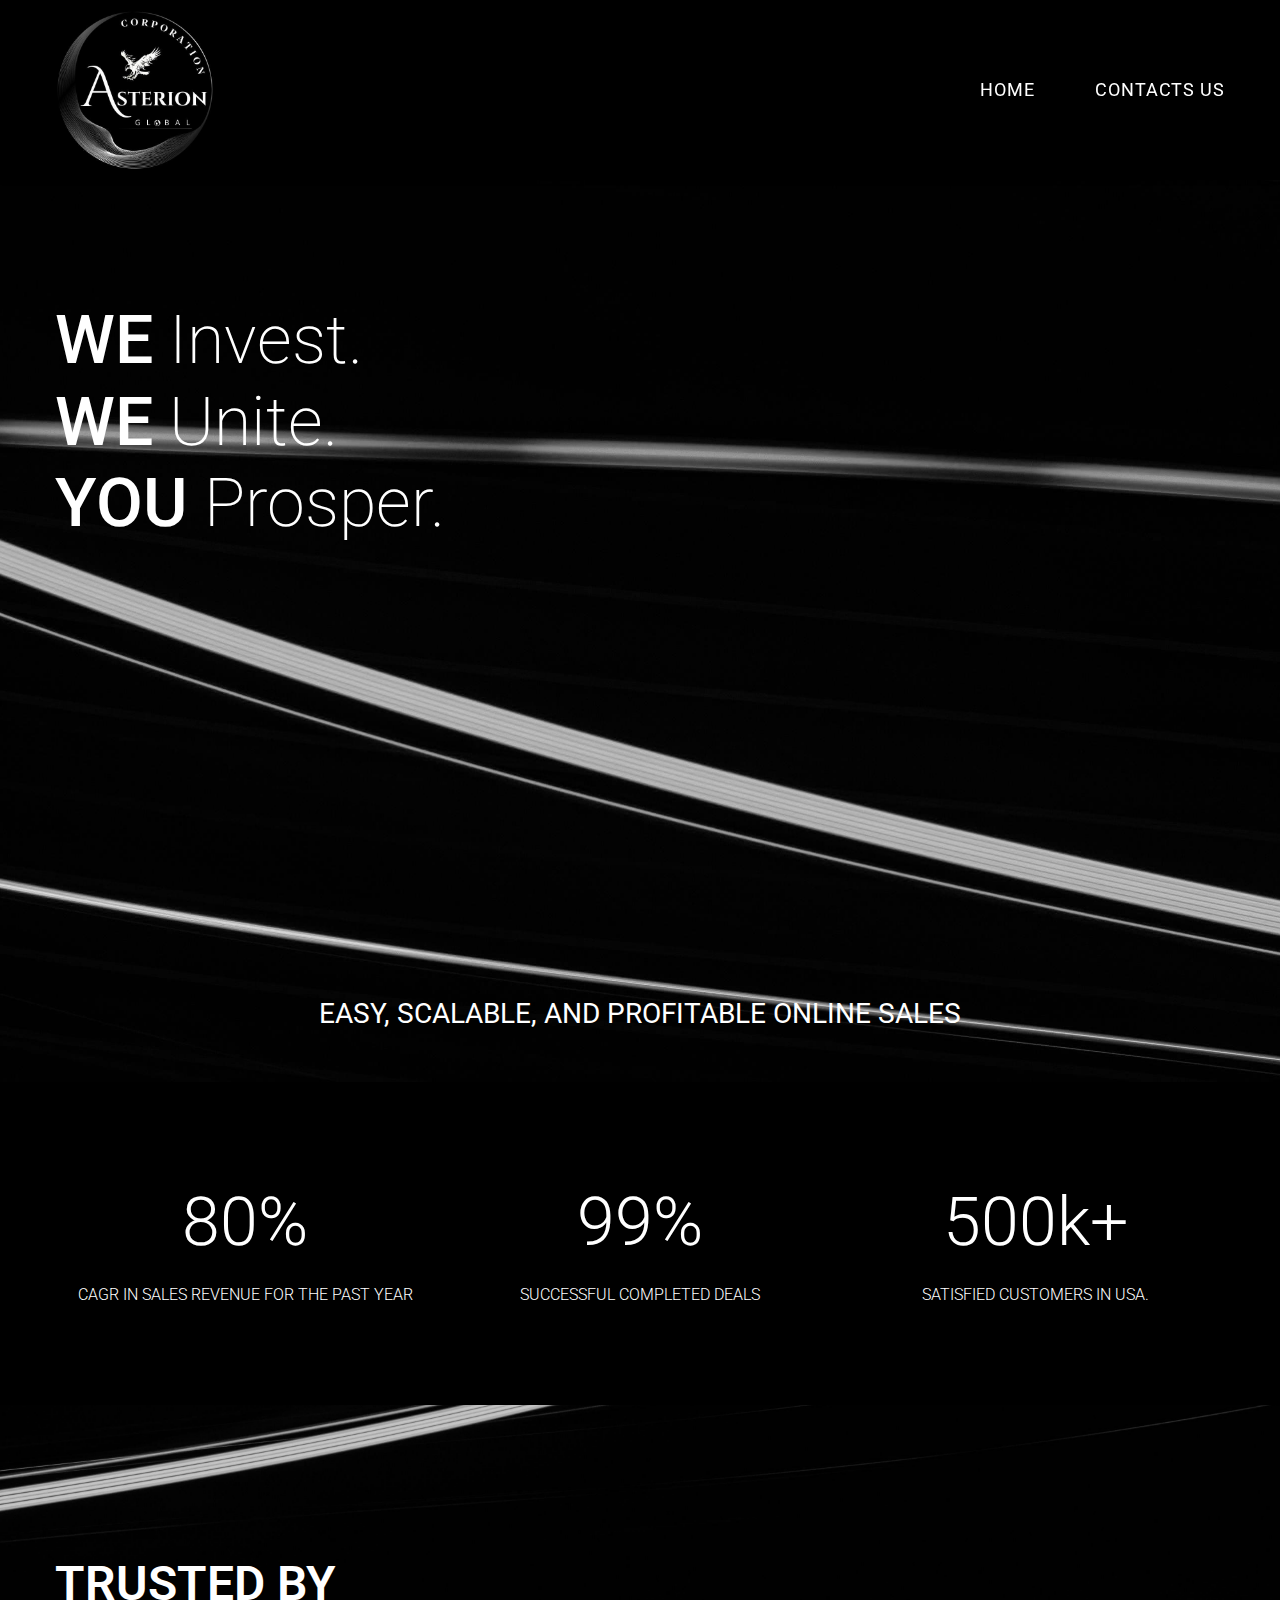
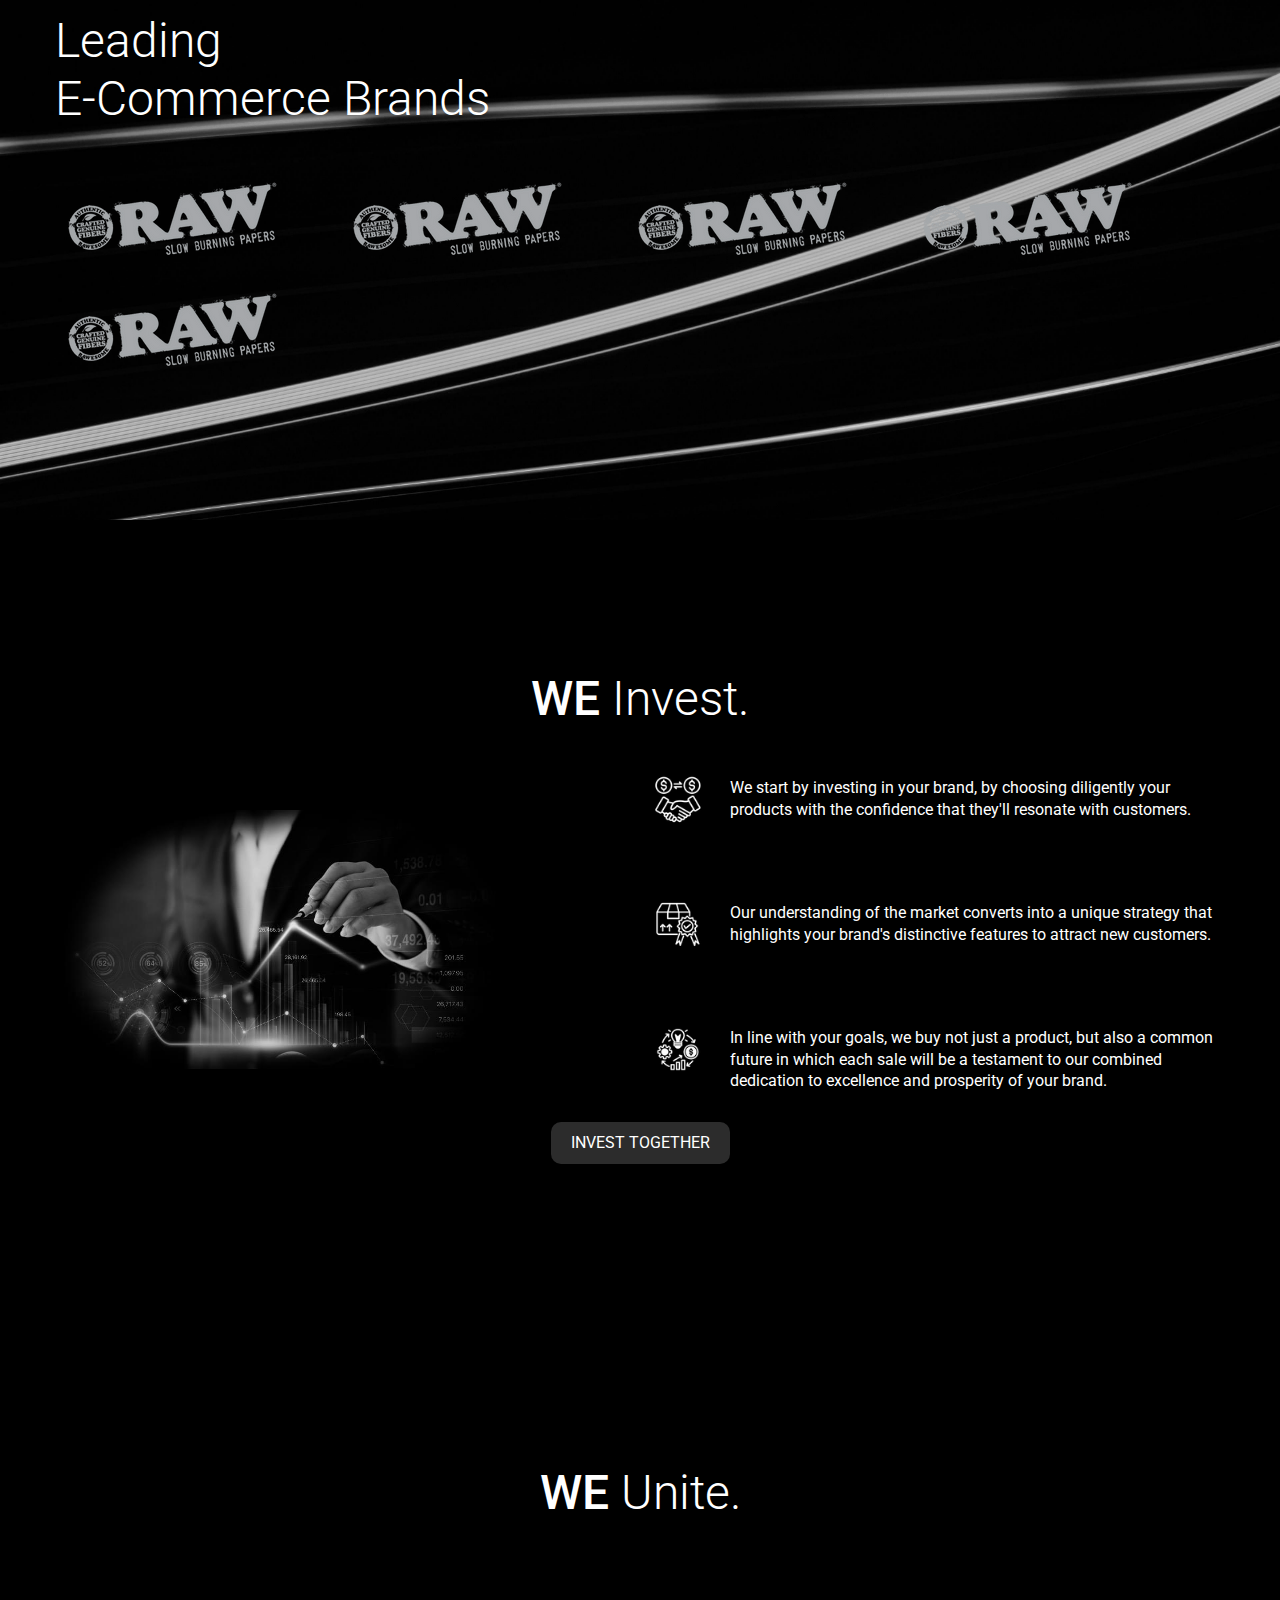
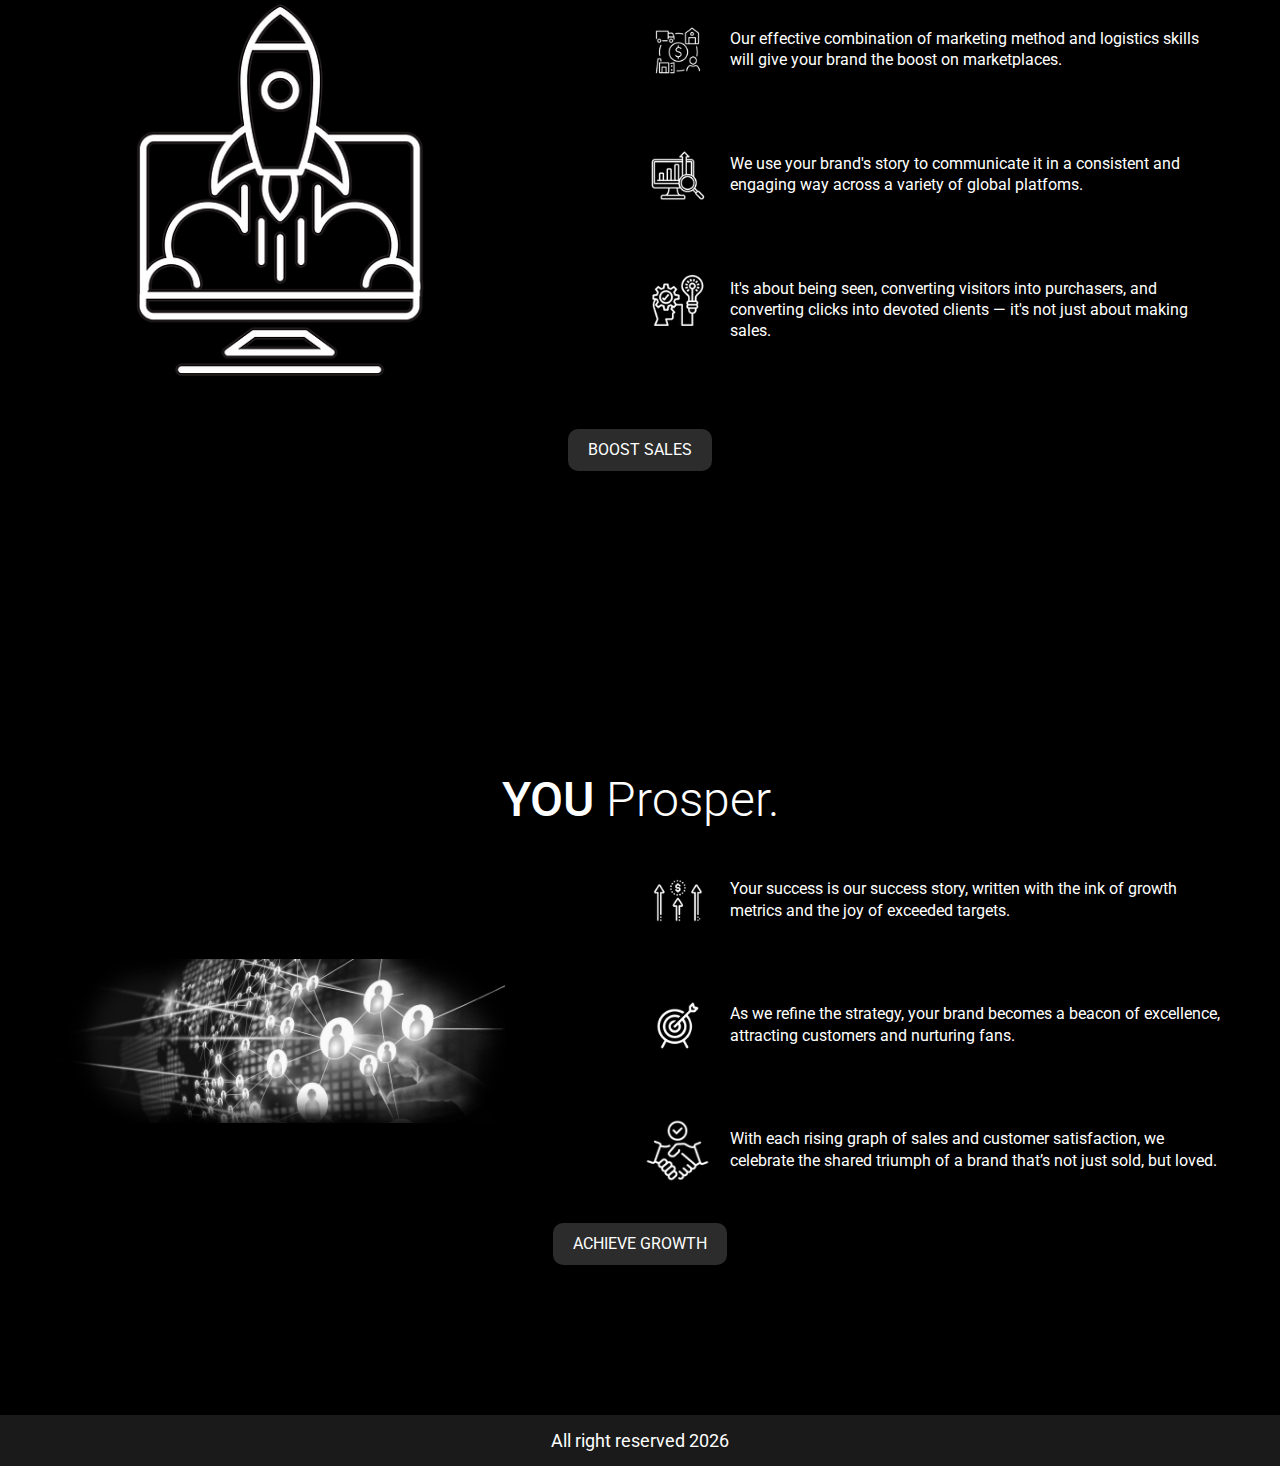
==== index.html @ 30677d13 "Add files via upload" ====
<!doctype html>
<html lang="en">

<head>
	<title>Asterion</title>
	<meta charset="UTF-8">
	<meta name="format-detection" content="telephone=no">
	<!-- <style>body{opacity: 0;}</style> -->
	<link rel="stylesheet" href="css/style.min.css?_v=20240226225654">
	<link rel="shortcut icon" href="favicon.ico">
	<!-- <meta name="robots" content="noindex, nofollow"> -->
	<meta name="viewport" content="width=device-width, initial-scale=1.0">
</head>

<body>
	<div class="wrapper">
		<header class="header" data-scroll-show>
			<div class="header__container">
				<a class="header__logo" href="index.html"><img src="img/Logo.jpg" alt="Logo"></a>
				<div class="header__menu menu">
					<button type="button" class="menu__icon icon-menu"><span></span></button>
					<nav class="menu__body">
						<ul class="menu__list">
							<li class="menu__item"><a class="menu__link" href="index.html">Home</a></li>
							<li class="menu__item"><a class="menu__link" href="contact-us.html">Contacts us</a></li>
						</ul>
					</nav>
				</div>
			</div>
		</header>
		<main class="page">
			<section class="hero" style="background-image: url(&quot;img/main/brands/bg.jpeg&quot;)">
				<div class="hero__container">
					<h1 class="hero__title">
						<strong>WE</strong> Invest. <br />
						<strong>WE</strong> Unite. <br />
						<strong>YOU</strong> Prosper.
					</h1>
					<div class="hero__text">
						<p>EASY, SCALABLE, AND PROFITABLE ONLINE SALES</p>
					</div>
				</div>
			</section>
			<div class="achievements">
				<div class="aachievements__container">
					<ul class="achievements__items">
						<li class="achievements__item item-achievements">
							<div class="item-achievements__title">80%</div>
							<p class="item-achievements__text">
								CAGR in sales revenue for the past year
							</p>
						</li>
						<li class="achievements__item item-achievements">
							<div class="item-achievements__title">99%</div>
							<p class="item-achievements__text">
								Successful completed deals
							</p>
						</li>
						<li class="achievements__item item-achievements">
							<div class="item-achievements__title">500k+</div>
							<p class="item-achievements__text">
								satisfied customers in USA.
							</p>
						</li>
					</ul>
				</div>
			</div>
			<section class="brands" style="background-image: url(&quot;img/main/hero/bg.jpeg&quot;)">
				<div class="brands__container">
					<h2 class="brands__title">
						<strong>TRUSTED BY</strong><br />
						Leading<br />
						E-Commerce Brands
					</h2>
					<ul class="brands__items">
						<li class="brands__item">
							<img src="img/main/brands/RAW GREY.webp" alt="brand" />
						</li>
						<li class="brands__item">
							<img src="img/main/brands/RAW GREY.webp" alt="brand" />
						</li>
						<li class="brands__item">
							<img src="img/main/brands/RAW GREY.webp" alt="brand" />
						</li>
						<li class="brands__item">
							<img src="img/main/brands/RAW GREY.webp" alt="brand" />
						</li>
						<li class="brands__item">
							<img src="img/main/brands/RAW GREY.webp" alt="brand" />
						</li>
					</ul>
				</div>
			</section>
			<section class="about">
				<div class="about__container">
					<h2 class="about__title"><strong>WE</strong> Invest.</h2>
					<div class="about__body">
						<img class="about__image" src="img/main/01.jpg" alt="image" />
						<div class="about__content">
							<ul class="about__items">
								<li class="about__item">
									<div class="about__icon about__icon--01"></div>
									<div class="about__text">
										<p>
											We start by investing in your brand, by choosing
											diligently your products with the confidence that
											they'll resonate with customers.
										</p>
									</div>
								</li>
								<li class="about__item">
									<div class="about__icon about__icon--04"></div>
									<div class="about__text">
										<p>
											Our understanding of the market converts into a unique
											strategy that highlights your brand's distinctive
											features to attract new customers.
										</p>
									</div>
								</li>
								<li class="about__item">
									<div class="about__icon about__icon--05"></div>
									<div class="about__text">
										<p>
											In line with your goals, we buy not just a product, but
											also a common future in which each sale will be a
											testament to our combined dedication to excellence and
											prosperity of your brand.
										</p>
									</div>
								</li>
							</ul>
						</div>
					</div>
					<a class="button" href="contact-us.html">Invest together</a>
				</div>
			</section>
			<section class="about">
				<div class="about__container">
					<h2 class="about__title"><strong>WE</strong> Unite.</h2>
					<div class="about__body">
						<img class="about__image" src="img/main/about/PROPEL.webp" alt="image" />
						<div class="about__content">
							<ul class="about__items">
								<li class="about__item">
									<div class="about__icon about__icon--06"></div>
									<div class="about__text">
										<p>
											Our effective combination of marketing method and
											logistics skills will give your brand the boost on
											marketplaces.
										</p>
									</div>
								</li>
								<li class="about__item">
									<div class="about__icon about__icon--07"></div>
									<div class="about__text">
										<p>
											We use your brand's story to communicate it in a
											consistent and engaging way across a variety of global
											platfoms.
										</p>
									</div>
								</li>
								<li class="about__item">
									<div class="about__icon about__icon--09"></div>
									<div class="about__text">
										<p>
											It's about being seen, converting visitors into
											purchasers, and converting clicks into devoted clients —
											it's not just about making sales.
										</p>
									</div>
								</li>
							</ul>
						</div>
					</div>
					<a class="button" href="contact-us.html">Boost sales</a>
				</div>
			</section>
			<section class="about">
				<div class="about__container">
					<h2 class="about__title"><strong>YOU</strong> Prosper.</h2>
					<div class="about__body">
						<img class="about__image" src="img/main/02.jpg" alt="image" />
						<div class="about__content">
							<ul class="about__items">
								<li class="about__item">
									<div class="about__icon about__icon--08"></div>
									<div class="about__text">
										<p>
											Your success is our success story, written with the ink
											of growth metrics and the joy of exceeded targets.
										</p>
									</div>
								</li>
								<li class="about__item">
									<div class="about__icon about__icon--02"></div>
									<div class="about__text">
										<p>
											As we refine the strategy, your brand becomes a beacon
											of excellence, attracting customers and nurturing fans.
										</p>
									</div>
								</li>
								<li class="about__item">
									<div class="about__icon about__icon--03"></div>
									<div class="about__text">
										<p>
											With each rising graph of sales and customer
											satisfaction, we celebrate the shared triumph of a brand
											that’s not just sold, but loved.
										</p>
									</div>
								</li>
							</ul>
						</div>
					</div>
					<a class="button" href="contact-us.html">Achieve Growth</a>
				</div>
			</section>
		</main>
		<footer class="footer">
			<div class="footer__container">
				<div class="footer__copy">All right reserved <span></span></div>
			</div>
		</footer>

	</div>
	<script src="js/app.min.js?_v=20240226225654"></script>
</body>

</html>
---- css/style.min.css ----
@charset "UTF-8";@import url(https://fonts.googleapis.com/css?family=Roboto:100,100italic,300,300italic,regular,italic,500,500italic,700,700italic,900,900italic);*{padding:0;margin:0;border:0}*,::after,::before{-webkit-box-sizing:border-box;box-sizing:border-box}::after,::before{display:inline-block}body,html{height:100%;min-width:320px}body{color:#fff;line-height:1;font-family:Roboto;font-size:.875rem;-ms-text-size-adjust:100%;-moz-text-size-adjust:100%;-webkit-text-size-adjust:100%;-webkit-font-smoothing:antialiased;-moz-osx-font-smoothing:grayscale}button,input,textarea{font-family:Roboto;font-size:inherit;line-height:inherit}button{cursor:pointer;color:inherit;background-color:transparent}a{display:inline-block;color:inherit;text-decoration:none}ul li{list-style:none}img{vertical-align:top}h1,h2,h3,h4,h5,h6{font-weight:inherit;font-size:inherit}body{background-color:#000}.lock body{overflow:hidden;-ms-touch-action:none;touch-action:none;-ms-scroll-chaining:none;overscroll-behavior:none}.wrapper{min-height:100%;display:-webkit-box;display:-ms-flexbox;display:flex;-webkit-box-orient:vertical;-webkit-box-direction:normal;-ms-flex-direction:column;flex-direction:column;overflow:hidden}@supports (overflow:clip){.wrapper{overflow:clip}}.wrapper>main{-webkit-box-flex:1;-ms-flex:1 1 auto;flex:1 1 auto}.wrapper>*{min-width:0}[class*=__container]{max-width:75rem;margin:0 auto;padding:0 .9375rem}input[type=email],input[type=tel],input[type=text],textarea{-webkit-appearance:none;-moz-appearance:none;appearance:none}.input{border-radius:0!important;width:100%;display:block;height:2.1875rem;padding:0 .9375rem;border:.0625rem solid #fff;background-color:transparent;color:#fff}.input._form-error{border-color:red}.input::-webkit-input-placeholder{color:#fff}.input::-moz-placeholder{color:#fff}.input:-ms-input-placeholder{color:#fff}.input::-ms-input-placeholder{color:#fff}.input::placeholder{color:#fff}.input[placeholder]:not([data-placeholder-nohiden])::-webkit-input-placeholder{-webkit-transition:opacity .3s;transition:opacity .3s}.input[placeholder]:not([data-placeholder-nohiden])::-moz-placeholder{-moz-transition:opacity .3s;transition:opacity .3s}.input[placeholder]:not([data-placeholder-nohiden]):-ms-input-placeholder{-ms-transition:opacity .3s;transition:opacity .3s}.input[placeholder]:not([data-placeholder-nohiden])::-ms-input-placeholder{-ms-transition:opacity .3s;transition:opacity .3s}.input[placeholder]:not([data-placeholder-nohiden])::placeholder{-webkit-transition:opacity .3s;transition:opacity .3s}.input[placeholder]:not([data-placeholder-nohiden]):focus::-webkit-input-placeholder{opacity:0}.input[placeholder]:not([data-placeholder-nohiden]):focus::-moz-placeholder{opacity:0}.input[placeholder]:not([data-placeholder-nohiden]):focus:-ms-input-placeholder{opacity:0}.input[placeholder]:not([data-placeholder-nohiden]):focus::-ms-input-placeholder{opacity:0}.input[placeholder]:not([data-placeholder-nohiden]):focus::placeholder{opacity:0}textarea.input{resize:none}.select{min-width:0;position:relative}.select__body{position:relative}.select__title{color:inherit;text-align:left;border:.0625rem solid #fff;background-color:transparent;cursor:pointer;width:100%}.select__value{display:-webkit-box;display:-ms-flexbox;display:flex;min-width:0;-webkit-box-align:center;-ms-flex-align:center;align-items:center;height:1.875rem;padding:0 .9375rem;gap:.625rem}.select__value>*{-webkit-box-flex:1;-ms-flex:1 1 auto;flex:1 1 auto}.select__value:after{content:"";-ms-flex-item-align:stretch;-ms-grid-row-align:stretch;align-self:stretch;-webkit-box-flex:0;-ms-flex:0 0 .9375rem;flex:0 0 .9375rem;width:.9375rem;height:.9375rem;-webkit-transition:all .3s ease 0s;transition:all .3s ease 0s;display:-webkit-box;display:-ms-flexbox;display:flex;-webkit-transform:translateY(15%) rotate(-45deg);-ms-transform:translateY(15%) rotate(-45deg);transform:translateY(15%) rotate(-45deg);-webkit-box-pack:center;-ms-flex-pack:center;justify-content:center;-webkit-box-align:center;-ms-flex-align:center;align-items:center;border-bottom:.0625rem solid #fff;border-left:.0625rem solid #fff}._select-open .select__value:after{-webkit-transform:translateY(70%) rotate(-225deg);-ms-transform:translateY(70%) rotate(-225deg);transform:translateY(70%) rotate(-225deg)}.select__value._select-pseudo-label::before{content:attr(data-pseudo-label);opacity:.5}.select__content{-webkit-box-flex:1;-ms-flex:1 1 auto;flex:1 1 auto;overflow:hidden;text-overflow:ellipsis;white-space:nowrap}.select__text{-webkit-box-flex:1;-ms-flex:1 1 auto;flex:1 1 auto;overflow:hidden;text-overflow:ellipsis;white-space:nowrap}.select__input{width:100%;background-color:transparent;height:100%}.select__options{color:#000;position:absolute;top:calc(100% - .0625rem);border-radius:0 0 4px 4px;min-width:100%;left:0;background-color:#fff;border-top:0;border:1px solid #d9d9d9;border-top:0;padding:10px 0 5px 0}.select__scroll{overflow-y:auto;overflow-x:hidden;max-height:12.5rem}.select__option{width:100%;text-align:left;cursor:pointer;padding:5px 15px;color:inherit}.select__option._select-selected{background-color:#eee}.select__row{display:-webkit-inline-box;display:-ms-inline-flexbox;display:inline-flex;-webkit-box-align:center;-ms-flex-align:center;align-items:center}.select--show-top .select__options{top:auto;bottom:calc(100% - .0625rem);border:1px solid #d9d9d9;border-bottom:0;border-radius:4px 4px 0 0;padding:5px 0 10px 0}._select-tag{cursor:pointer}.icon-menu{display:none}#map{background:url(../img/icons/loading.gif) center/50px no-repeat}.ibg{width:100%;height:100%;-o-object-fit:cover;object-fit:cover}.ibg--top{-o-object-position:top;object-position:top}.ibg--bottom{-o-object-position:bottom;object-position:bottom}.ibg--left{-o-object-position:left;object-position:left}.ibg--right{-o-object-position:right;object-position:right}.ibg--contain{-o-object-fit:contain;object-fit:contain}.button{text-transform:uppercase;border-radius:.625rem;-ms-flex-item-align:center;-ms-grid-row-align:center;align-self:center;text-align:center;padding:.625rem 1.25rem;font-size:1rem;line-height:133%;background-color:#2c2c2c;-webkit-transition:background-color .3s;transition:background-color .3s}.button.button--submit{background-color:#fff;color:#000}.map{aspect-ratio:16/9;max-height:25rem;width:100%;-o-object-fit:cover;object-fit:cover}.header{position:fixed;top:0;left:0;width:100%;background-color:#000;-webkit-box-shadow:0 0 5px rgba(0,0,0,.3);box-shadow:0 0 5px rgba(0,0,0,.3);z-index:50}.header__container{padding-top:.625rem;padding-bottom:.625rem;min-height:6.25rem;display:-webkit-box;display:-ms-flexbox;display:flex;-webkit-box-align:center;-ms-flex-align:center;align-items:center;gap:1.25rem;-webkit-box-pack:justify;-ms-flex-pack:justify;justify-content:space-between}.header__logo{position:relative;z-index:2}.header__logo img{width:100%;-o-object-fit:contain;object-fit:contain}.menu__list{display:-webkit-box;display:-ms-flexbox;display:flex;-ms-flex-wrap:wrap;flex-wrap:wrap;row-gap:.3125rem}.menu__link{text-transform:uppercase;font-size:1.125rem;line-height:133%;letter-spacing:.05em;color:#fff;position:relative}.menu__link::before{content:"";position:absolute;bottom:0;left:0;background-color:#fff;width:0;height:.0625rem;-webkit-transition:width .3s;transition:width .3s}.footer{background-color:#1a1a1a}.footer__copy{text-align:center;padding:.9375rem 0;font-size:1.125rem;line-height:120%;color:#fff}.hero{background-position:center;background-repeat:no-repeat;background-size:cover;min-height:100vh;min-height:100svh}.hero__title{font-weight:200;max-width:37.5rem;line-height:120%}.hero__title strong{font-weight:500}.hero__text{line-height:133%;text-align:center}.achievements__items{display:-ms-grid;display:grid;gap:.9375rem;-ms-grid-columns:(1fr)[3];grid-template-columns:repeat(3,1fr)}.item-achievements{display:-webkit-box;display:-ms-flexbox;display:flex;gap:1.25rem;-webkit-box-orient:vertical;-webkit-box-direction:normal;-ms-flex-direction:column;flex-direction:column;-webkit-box-align:center;-ms-flex-align:center;align-items:center}.item-achievements__title{font-weight:300;line-height:120%}.item-achievements__text{text-transform:uppercase;font-weight:300;text-align:center;font-size:1rem;line-height:133%}.brands{background-position:center;background-repeat:no-repeat;background-size:cover}.brands__title{max-width:31.25rem;font-weight:300;line-height:120%}.brands__title strong{font-weight:600}.brands__items{display:-webkit-box;display:-ms-flexbox;display:flex;gap:1.875rem;-ms-flex-wrap:wrap;flex-wrap:wrap}.about__container{display:-webkit-box;display:-ms-flexbox;display:flex;-webkit-box-orient:vertical;-webkit-box-direction:normal;-ms-flex-direction:column;flex-direction:column;-webkit-box-pack:center;-ms-flex-pack:center;justify-content:center}.about__title{font-weight:300;line-height:120%;text-align:center}.about__title strong{font-weight:500}.about__body{display:-webkit-box;display:-ms-flexbox;display:flex;-webkit-box-pack:justify;-ms-flex-pack:justify;justify-content:space-between}.about__body:not(:last-child){margin-bottom:1.25rem}.about__image{-webkit-box-flex:0;-ms-flex:0 1 50%;flex:0 1 50%;max-width:28.125rem;width:100%;-o-object-fit:contain;object-fit:contain}.about__content{-webkit-box-flex:0;-ms-flex:0 0 50%;flex:0 0 50%;display:-ms-grid;display:grid;place-items:center}.about__items{display:-webkit-box;display:-ms-flexbox;display:flex;gap:3.125rem;-webkit-box-orient:vertical;-webkit-box-direction:normal;-ms-flex-direction:column;flex-direction:column}.about__item{display:-webkit-box;display:-ms-flexbox;display:flex;gap:.9375rem}.about__icon{position:relative;top:-.9375rem;-webkit-box-flex:0;-ms-flex:0 0 4.6875rem;flex:0 0 4.6875rem;width:4.6875rem;height:4.6875rem}.about__icon--01{background:url(../img/icons/01.webp) left/cover no-repeat}.about__icon--02{background:url(../img/icons/02.webp) left/cover no-repeat}.about__icon--03{background:url(../img/icons/03.webp) left/cover no-repeat}.about__icon--04{background:url(../img/icons/04.webp) left/cover no-repeat}.about__icon--05{background:url(../img/icons/05.webp) left/cover no-repeat}.about__icon--06{background:url(../img/icons/06.webp) left/cover no-repeat}.about__icon--07{background:url(../img/icons/07.webp) left/cover no-repeat}.about__icon--08{background:url(../img/icons/08.webp) left/cover no-repeat}.about__icon--09{background:url(../img/icons/09.webp) left/cover no-repeat}.about__text{font-size:1rem;line-height:133%}.contacts__top{background-color:#1f1f1f;padding-bottom:.9375rem;position:relative}.contacts__title{position:relative;z-index:2;margin:0 auto;max-width:37.5rem;text-align:center;line-height:120%}.contacts__title span{display:block}.contacts__video{aspect-ratio:16/9;position:absolute;top:0;left:0;width:100%;height:100%;-o-object-fit:cover;object-fit:cover;pointer-events:none}.contacts__form{margin:0 auto;max-width:56.25rem;margin-bottom:1.875rem}.form-contacts{display:-ms-grid;display:grid;gap:1.875rem}.form-contacts__items{display:-webkit-box;display:-ms-flexbox;display:flex;gap:1.875rem}.form-contacts__label{-webkit-box-flex:0;-ms-flex:0 1 50%;flex:0 1 50%}.form-contacts__label .form__error{padding-top:.625rem;color:red}.form-contacts__title{font-size:1rem;line-height:120%;margin-bottom:.625rem}.form-contacts__textarea{padding:.625rem .9375rem;resize:vertical;height:auto;min-height:12.5rem;max-height:25rem}@media (min-width:75em){.header__logo{max-width:10rem}.menu__list{-webkit-column-gap:3.75rem;-moz-column-gap:3.75rem;column-gap:3.75rem}.hero__container{padding-bottom:3.125rem}.hero__title{padding-top:18.75rem}.hero__title{padding-bottom:28.125rem}.hero__title{font-size:4.25rem}.hero__text{font-size:1.75rem}.achievements{padding-top:6.25rem}.achievements{padding-bottom:6.25rem}.item-achievements__title{font-size:4.25rem}.brands{padding-top:9.375rem}.brands{padding-bottom:9.375rem}.brands__title{font-size:3rem}.brands__title:not(:last-child){margin-bottom:3.125rem}.about{padding-top:9.375rem}.about{padding-bottom:9.375rem}.about__title{font-size:3rem}.about__title:not(:last-child){margin-bottom:3.125rem}.about__body{gap:3.125rem}.contacts__top{padding-top:11.25rem}.contacts__title{font-size:5rem}.contacts__title span{font-size:2.8125rem}.form-contacts{padding-top:3.125rem}}@media (max-width:20em){.header__logo{max-width:3.75rem}.menu__list{-webkit-column-gap:.9375rem;-moz-column-gap:.9375rem;column-gap:.9375rem}.hero__container{padding-bottom:1.875rem}.hero__title{padding-top:9.375rem}.hero__title{padding-bottom:9.375rem}.hero__title{font-size:2rem}.hero__text{font-size:1.375rem}.achievements{padding-top:1.875rem}.achievements{padding-bottom:1.875rem}.item-achievements__title{font-size:2rem}.brands{padding-top:1.875rem}.brands{padding-bottom:1.875rem}.brands__title{font-size:2rem}.brands__title:not(:last-child){margin-bottom:1.25rem}.about{padding-top:1.875rem}.about{padding-bottom:1.875rem}.about__title{font-size:2rem}.about__title:not(:last-child){margin-bottom:1.875rem}.about__body{gap:1.875rem}.contacts__top{padding-top:6.25rem}.contacts__title{font-size:2.5rem}.contacts__title span{font-size:1.5rem}.form-contacts{padding-top:1.875rem}}@media (max-width:47.99875em){.about__body{-webkit-box-orient:vertical;-webkit-box-direction:reverse;-ms-flex-direction:column-reverse;flex-direction:column-reverse}.form-contacts__items{gap:1.25rem}}@media (max-width:29.99875em){.menu__body{position:fixed;width:100%;height:100%;left:-100%;top:0;overflow:auto;padding:6.25rem .9375rem .9375rem 1.875rem;background-color:#000;-webkit-transition:left .3s;transition:left .3s}.menu__body::before{background-color:#000;content:"";position:fixed;width:100%;height:4.375rem;left:-100%;top:0;-webkit-transition:left .3s;transition:left .3s;z-index:2}.menu-open .menu__body{left:0}.menu-open .menu__body::before{left:0}.icon-menu{display:block;position:relative;width:1.875rem;height:1.125rem;z-index:5}.icon-menu span,.icon-menu::after,.icon-menu::before{content:"";-webkit-transition:all .3s ease 0s;transition:all .3s ease 0s;right:0;position:absolute;width:100%;height:.125rem;background-color:#fff}.icon-menu::before{top:0}.icon-menu::after{bottom:0}.icon-menu span{top:calc(50% - .0625rem)}.menu-open .icon-menu span{width:0}.menu-open .icon-menu::before{top:calc(50% - .0625rem);-webkit-transform:rotate(-45deg);-ms-transform:rotate(-45deg);transform:rotate(-45deg)}.menu-open .icon-menu::after{bottom:calc(50% - .0625rem);-webkit-transform:rotate(45deg);-ms-transform:rotate(45deg);transform:rotate(45deg)}.header__container{min-height:5rem}.menu__list{-webkit-box-orient:vertical;-webkit-box-direction:normal;-ms-flex-direction:column;flex-direction:column;-ms-flex-line-pack:center;align-content:center;row-gap:1.25rem}.achievements__items{-ms-grid-columns:1fr;grid-template-columns:1fr}.brands__items{padding:.9375rem 0;overflow:auto;-ms-flex-wrap:nowrap;flex-wrap:nowrap}.about__icon{top:-.625rem;-webkit-box-flex:0;-ms-flex:0 0 4.375rem;flex:0 0 4.375rem;width:4.375rem;height:4.375rem}.form-contacts{gap:1.25rem}.form-contacts__items{-webkit-box-orient:vertical;-webkit-box-direction:normal;-ms-flex-direction:column;flex-direction:column}.form-contacts__textarea{min-height:7.5rem}}@media (max-width:29.99875em) and (any-hover:none){.icon-menu{cursor:default}}@media (max-width:29.99875em) and (max-width:20em){.menu__link{font-size:1.5rem}}@media (min-width:20em) and (max-width:75em){@supports (max-width:clamp(3.75rem ,1.4772727273rem + 11.3636363636vw ,10rem)){.header__logo{max-width:clamp(3.75rem ,1.4772727273rem + 11.3636363636vw ,10rem)}}@supports not (max-width:clamp(3.75rem ,1.4772727273rem + 11.3636363636vw ,10rem)){.header__logo{max-width:calc(3.75rem + 6.25 * (100vw - 20rem)/ 55)}}@supports ((-moz-column-gap:clamp(0.9375rem ,-0.0852272727rem + 5.1136363636vw ,3.75rem)) or (column-gap:clamp(0.9375rem ,-0.0852272727rem + 5.1136363636vw ,3.75rem))){.menu__list{-webkit-column-gap:clamp(.9375rem ,-.0852272727rem + 5.1136363636vw ,3.75rem);-moz-column-gap:clamp(.9375rem ,-.0852272727rem + 5.1136363636vw ,3.75rem);column-gap:clamp(.9375rem ,-.0852272727rem + 5.1136363636vw ,3.75rem)}}@supports not ((-moz-column-gap:clamp(0.9375rem ,-0.0852272727rem + 5.1136363636vw ,3.75rem)) or (column-gap:clamp(0.9375rem ,-0.0852272727rem + 5.1136363636vw ,3.75rem))){.menu__list{-webkit-column-gap:calc(.9375rem + 2.8125 * (100vw - 20rem)/ 55);-moz-column-gap:calc(.9375rem + 2.8125 * (100vw - 20rem)/ 55);column-gap:calc(.9375rem + 2.8125 * (100vw - 20rem)/ 55)}}@supports (padding-bottom:clamp(1.875rem ,1.4204545455rem + 2.2727272727vw ,3.125rem)){.hero__container{padding-bottom:clamp(1.875rem ,1.4204545455rem + 2.2727272727vw ,3.125rem)}}@supports not (padding-bottom:clamp(1.875rem ,1.4204545455rem + 2.2727272727vw ,3.125rem)){.hero__container{padding-bottom:calc(1.875rem + 1.25 * (100vw - 20rem)/ 55)}}@supports (padding-top:clamp(9.375rem ,5.9659090909rem + 17.0454545455vw ,18.75rem)){.hero__title{padding-top:clamp(9.375rem ,5.9659090909rem + 17.0454545455vw ,18.75rem)}}@supports not (padding-top:clamp(9.375rem ,5.9659090909rem + 17.0454545455vw ,18.75rem)){.hero__title{padding-top:calc(9.375rem + 9.375 * (100vw - 20rem)/ 55)}}@supports (padding-bottom:clamp(9.375rem ,2.5568181818rem + 34.0909090909vw ,28.125rem)){.hero__title{padding-bottom:clamp(9.375rem ,2.5568181818rem + 34.0909090909vw ,28.125rem)}}@supports not (padding-bottom:clamp(9.375rem ,2.5568181818rem + 34.0909090909vw ,28.125rem)){.hero__title{padding-bottom:calc(9.375rem + 18.75 * (100vw - 20rem)/ 55)}}@supports (font-size:clamp(2rem ,1.1818181818rem + 4.0909090909vw ,4.25rem)){.hero__title{font-size:clamp(2rem ,1.1818181818rem + 4.0909090909vw ,4.25rem)}}@supports not (font-size:clamp(2rem ,1.1818181818rem + 4.0909090909vw ,4.25rem)){.hero__title{font-size:calc(2rem + 2.25 * (100vw - 20rem)/ 55)}}@supports (font-size:clamp(1.375rem ,1.2386363636rem + 0.6818181818vw ,1.75rem)){.hero__text{font-size:clamp(1.375rem ,1.2386363636rem + .6818181818vw ,1.75rem)}}@supports not (font-size:clamp(1.375rem ,1.2386363636rem + 0.6818181818vw ,1.75rem)){.hero__text{font-size:calc(1.375rem + .375 * (100vw - 20rem)/ 55)}}@supports (padding-top:clamp(1.875rem ,0.2840909091rem + 7.9545454545vw ,6.25rem)){.achievements{padding-top:clamp(1.875rem ,.2840909091rem + 7.9545454545vw ,6.25rem)}}@supports not (padding-top:clamp(1.875rem ,0.2840909091rem + 7.9545454545vw ,6.25rem)){.achievements{padding-top:calc(1.875rem + 4.375 * (100vw - 20rem)/ 55)}}@supports (padding-bottom:clamp(1.875rem ,0.2840909091rem + 7.9545454545vw ,6.25rem)){.achievements{padding-bottom:clamp(1.875rem ,.2840909091rem + 7.9545454545vw ,6.25rem)}}@supports not (padding-bottom:clamp(1.875rem ,0.2840909091rem + 7.9545454545vw ,6.25rem)){.achievements{padding-bottom:calc(1.875rem + 4.375 * (100vw - 20rem)/ 55)}}@supports (font-size:clamp(2rem ,1.1818181818rem + 4.0909090909vw ,4.25rem)){.item-achievements__title{font-size:clamp(2rem ,1.1818181818rem + 4.0909090909vw ,4.25rem)}}@supports not (font-size:clamp(2rem ,1.1818181818rem + 4.0909090909vw ,4.25rem)){.item-achievements__title{font-size:calc(2rem + 2.25 * (100vw - 20rem)/ 55)}}@supports (padding-top:clamp(1.875rem ,-0.8522727273rem + 13.6363636364vw ,9.375rem)){.brands{padding-top:clamp(1.875rem ,-.8522727273rem + 13.6363636364vw ,9.375rem)}}@supports not (padding-top:clamp(1.875rem ,-0.8522727273rem + 13.6363636364vw ,9.375rem)){.brands{padding-top:calc(1.875rem + 7.5 * (100vw - 20rem)/ 55)}}@supports (padding-bottom:clamp(1.875rem ,-0.8522727273rem + 13.6363636364vw ,9.375rem)){.brands{padding-bottom:clamp(1.875rem ,-.8522727273rem + 13.6363636364vw ,9.375rem)}}@supports not (padding-bottom:clamp(1.875rem ,-0.8522727273rem + 13.6363636364vw ,9.375rem)){.brands{padding-bottom:calc(1.875rem + 7.5 * (100vw - 20rem)/ 55)}}@supports (font-size:clamp(2rem ,1.6363636364rem + 1.8181818182vw ,3rem)){.brands__title{font-size:clamp(2rem ,1.6363636364rem + 1.8181818182vw ,3rem)}}@supports not (font-size:clamp(2rem ,1.6363636364rem + 1.8181818182vw ,3rem)){.brands__title{font-size:calc(2rem + 1 * (100vw - 20rem)/ 55)}}@supports (margin-bottom:clamp(1.25rem ,0.5681818182rem + 3.4090909091vw ,3.125rem)){.brands__title:not(:last-child){margin-bottom:clamp(1.25rem ,.5681818182rem + 3.4090909091vw ,3.125rem)}}@supports not (margin-bottom:clamp(1.25rem ,0.5681818182rem + 3.4090909091vw ,3.125rem)){.brands__title:not(:last-child){margin-bottom:calc(1.25rem + 1.875 * (100vw - 20rem)/ 55)}}@supports (padding-top:clamp(1.875rem ,-0.8522727273rem + 13.6363636364vw ,9.375rem)){.about{padding-top:clamp(1.875rem ,-.8522727273rem + 13.6363636364vw ,9.375rem)}}@supports not (padding-top:clamp(1.875rem ,-0.8522727273rem + 13.6363636364vw ,9.375rem)){.about{padding-top:calc(1.875rem + 7.5 * (100vw - 20rem)/ 55)}}@supports (padding-bottom:clamp(1.875rem ,-0.8522727273rem + 13.6363636364vw ,9.375rem)){.about{padding-bottom:clamp(1.875rem ,-.8522727273rem + 13.6363636364vw ,9.375rem)}}@supports not (padding-bottom:clamp(1.875rem ,-0.8522727273rem + 13.6363636364vw ,9.375rem)){.about{padding-bottom:calc(1.875rem + 7.5 * (100vw - 20rem)/ 55)}}@supports (font-size:clamp(2rem ,1.6363636364rem + 1.8181818182vw ,3rem)){.about__title{font-size:clamp(2rem ,1.6363636364rem + 1.8181818182vw ,3rem)}}@supports not (font-size:clamp(2rem ,1.6363636364rem + 1.8181818182vw ,3rem)){.about__title{font-size:calc(2rem + 1 * (100vw - 20rem)/ 55)}}@supports (margin-bottom:clamp(1.875rem ,1.4204545455rem + 2.2727272727vw ,3.125rem)){.about__title:not(:last-child){margin-bottom:clamp(1.875rem ,1.4204545455rem + 2.2727272727vw ,3.125rem)}}@supports not (margin-bottom:clamp(1.875rem ,1.4204545455rem + 2.2727272727vw ,3.125rem)){.about__title:not(:last-child){margin-bottom:calc(1.875rem + 1.25 * (100vw - 20rem)/ 55)}}@supports (gap:clamp(1.875rem ,1.4204545455rem + 2.2727272727vw ,3.125rem)){.about__body{gap:clamp(1.875rem ,1.4204545455rem + 2.2727272727vw ,3.125rem)}}@supports not (gap:clamp(1.875rem ,1.4204545455rem + 2.2727272727vw ,3.125rem)){.about__body{gap:calc(1.875rem + 1.25 * (100vw - 20rem)/ 55)}}@supports (padding-top:clamp(6.25rem ,4.4318181818rem + 9.0909090909vw ,11.25rem)){.contacts__top{padding-top:clamp(6.25rem ,4.4318181818rem + 9.0909090909vw ,11.25rem)}}@supports not (padding-top:clamp(6.25rem ,4.4318181818rem + 9.0909090909vw ,11.25rem)){.contacts__top{padding-top:calc(6.25rem + 5 * (100vw - 20rem)/ 55)}}@supports (font-size:clamp(2.5rem ,1.5909090909rem + 4.5454545455vw ,5rem)){.contacts__title{font-size:clamp(2.5rem ,1.5909090909rem + 4.5454545455vw ,5rem)}}@supports not (font-size:clamp(2.5rem ,1.5909090909rem + 4.5454545455vw ,5rem)){.contacts__title{font-size:calc(2.5rem + 2.5 * (100vw - 20rem)/ 55)}}@supports (font-size:clamp(1.5rem ,1.0227272727rem + 2.3863636364vw ,2.8125rem)){.contacts__title span{font-size:clamp(1.5rem ,1.0227272727rem + 2.3863636364vw ,2.8125rem)}}@supports not (font-size:clamp(1.5rem ,1.0227272727rem + 2.3863636364vw ,2.8125rem)){.contacts__title span{font-size:calc(1.5rem + 1.3125 * (100vw - 20rem)/ 55)}}@supports (padding-top:clamp(1.875rem ,1.4204545455rem + 2.2727272727vw ,3.125rem)){.form-contacts{padding-top:clamp(1.875rem ,1.4204545455rem + 2.2727272727vw ,3.125rem)}}@supports not (padding-top:clamp(1.875rem ,1.4204545455rem + 2.2727272727vw ,3.125rem)){.form-contacts{padding-top:calc(1.875rem + 1.25 * (100vw - 20rem)/ 55)}}}@media (max-width:29.99875em) and (min-width:75em){.menu__link{font-size:2rem}}@media (max-width:29.99875em) and (min-width:20em) and (max-width:75em){@supports (font-size:clamp(1.5rem ,1.3181818182rem + 0.9090909091vw ,2rem)){.menu__link{font-size:clamp(1.5rem ,1.3181818182rem + .9090909091vw ,2rem)}}@supports not (font-size:clamp(1.5rem ,1.3181818182rem + 0.9090909091vw ,2rem)){.menu__link{font-size:calc(1.5rem + .5 * (100vw - 20rem)/ 55)}}}@media (any-hover:hover){.select__option:hover{background:#d9d9d9}.button:hover{background-color:#585858}.button.button--submit:hover{background-color:#ccc}.menu__link:hover::before{width:100%}}
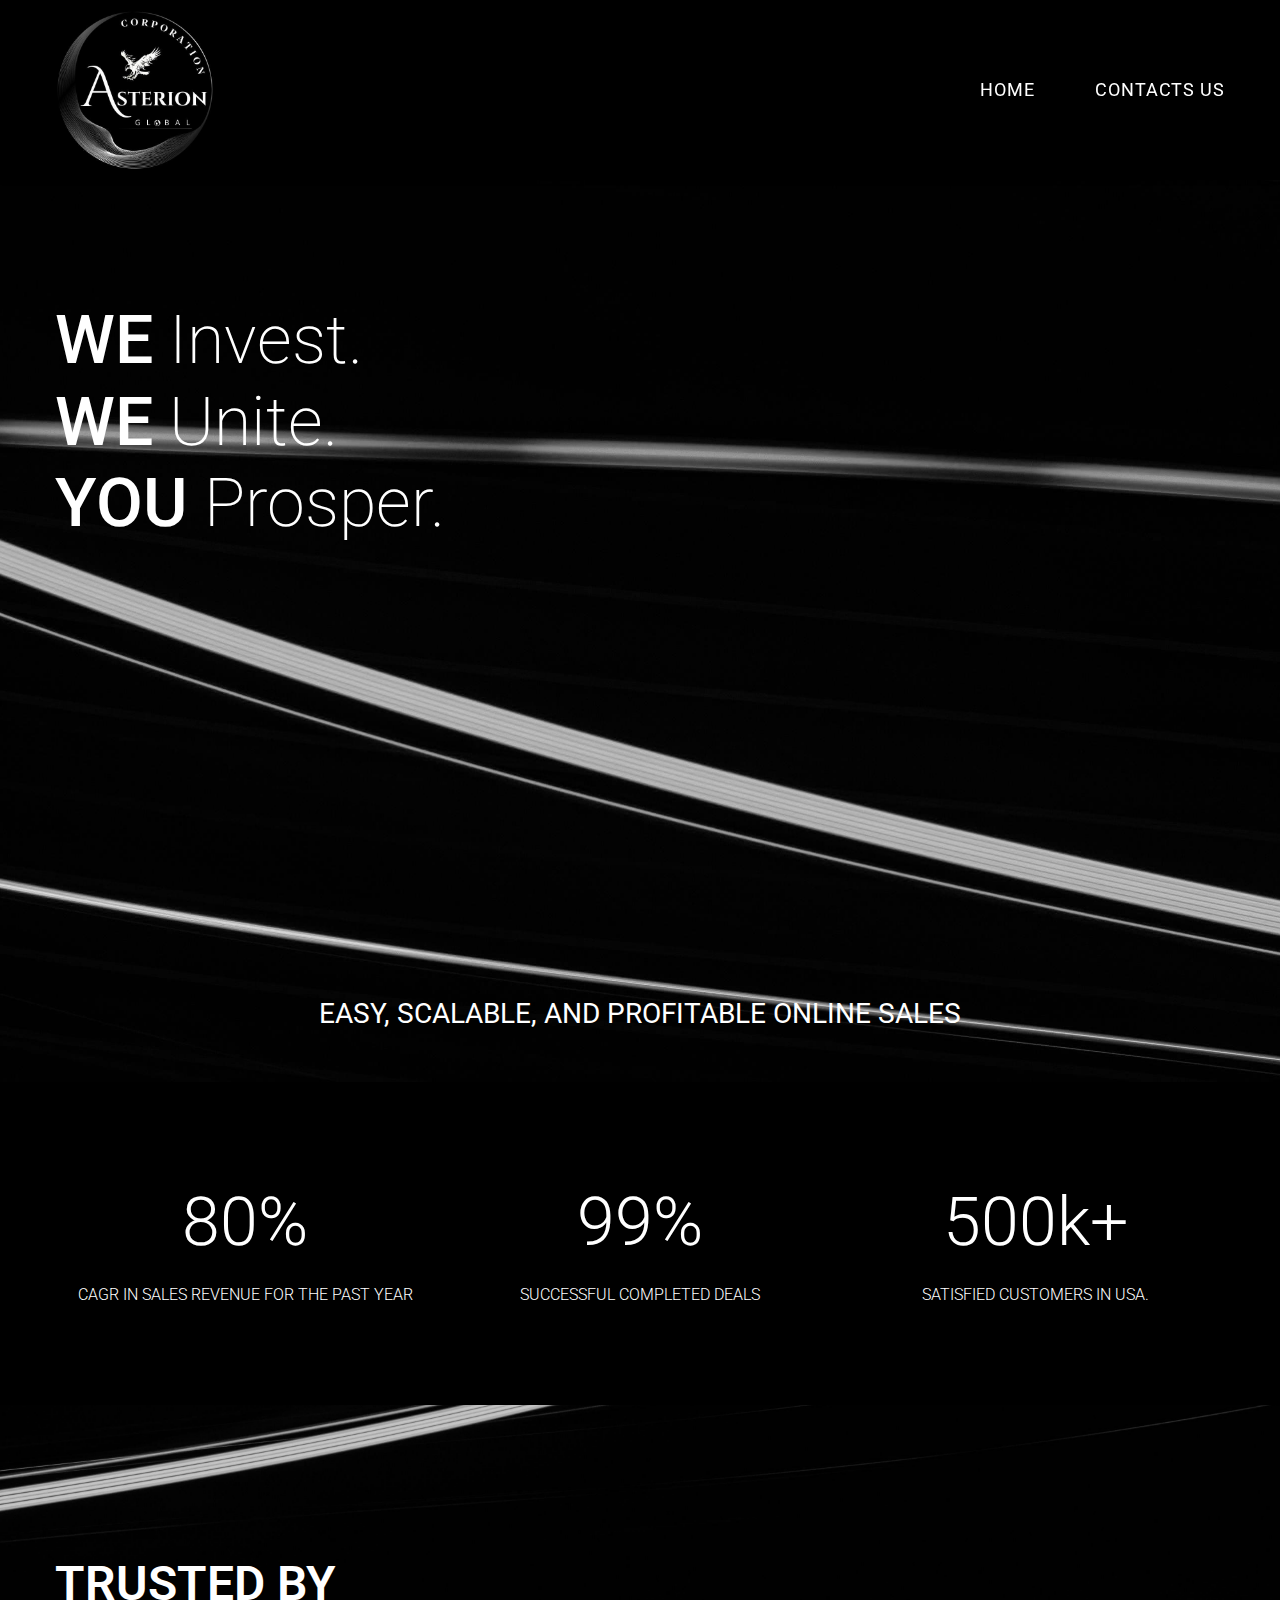
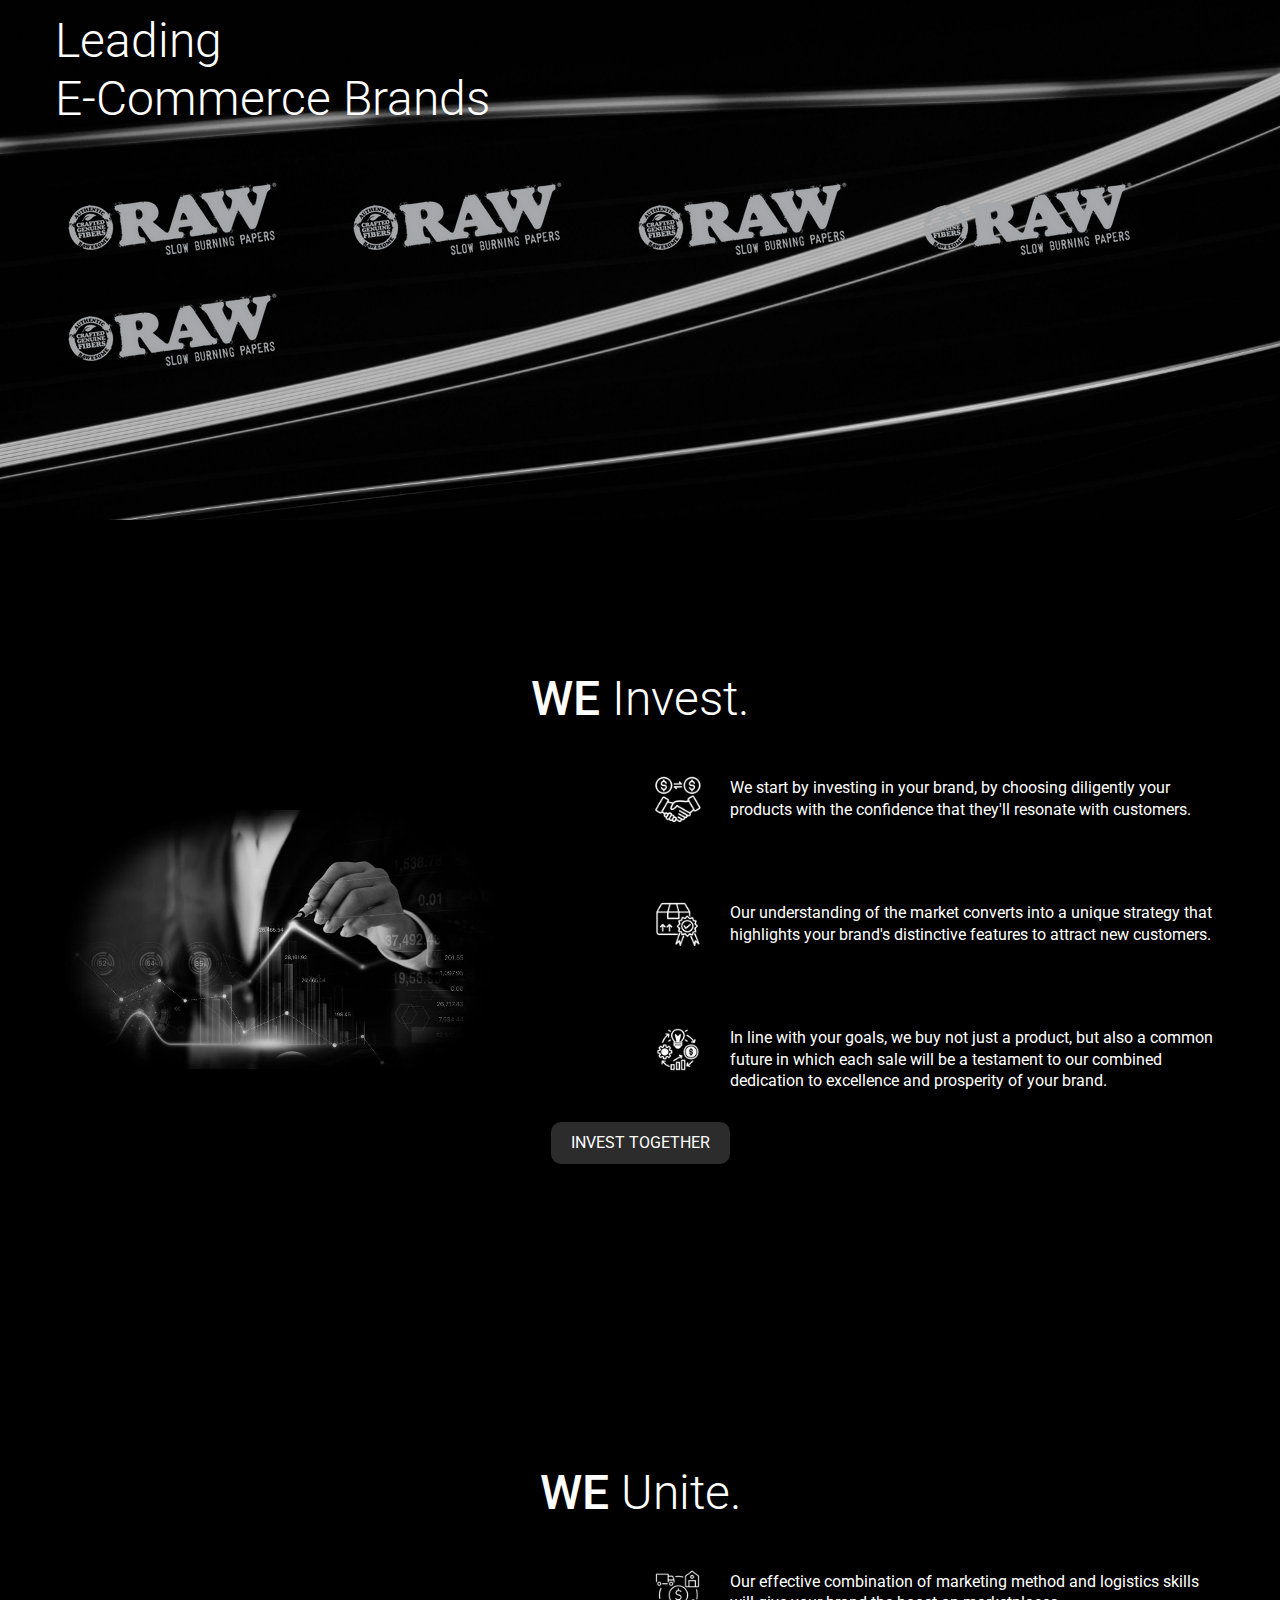
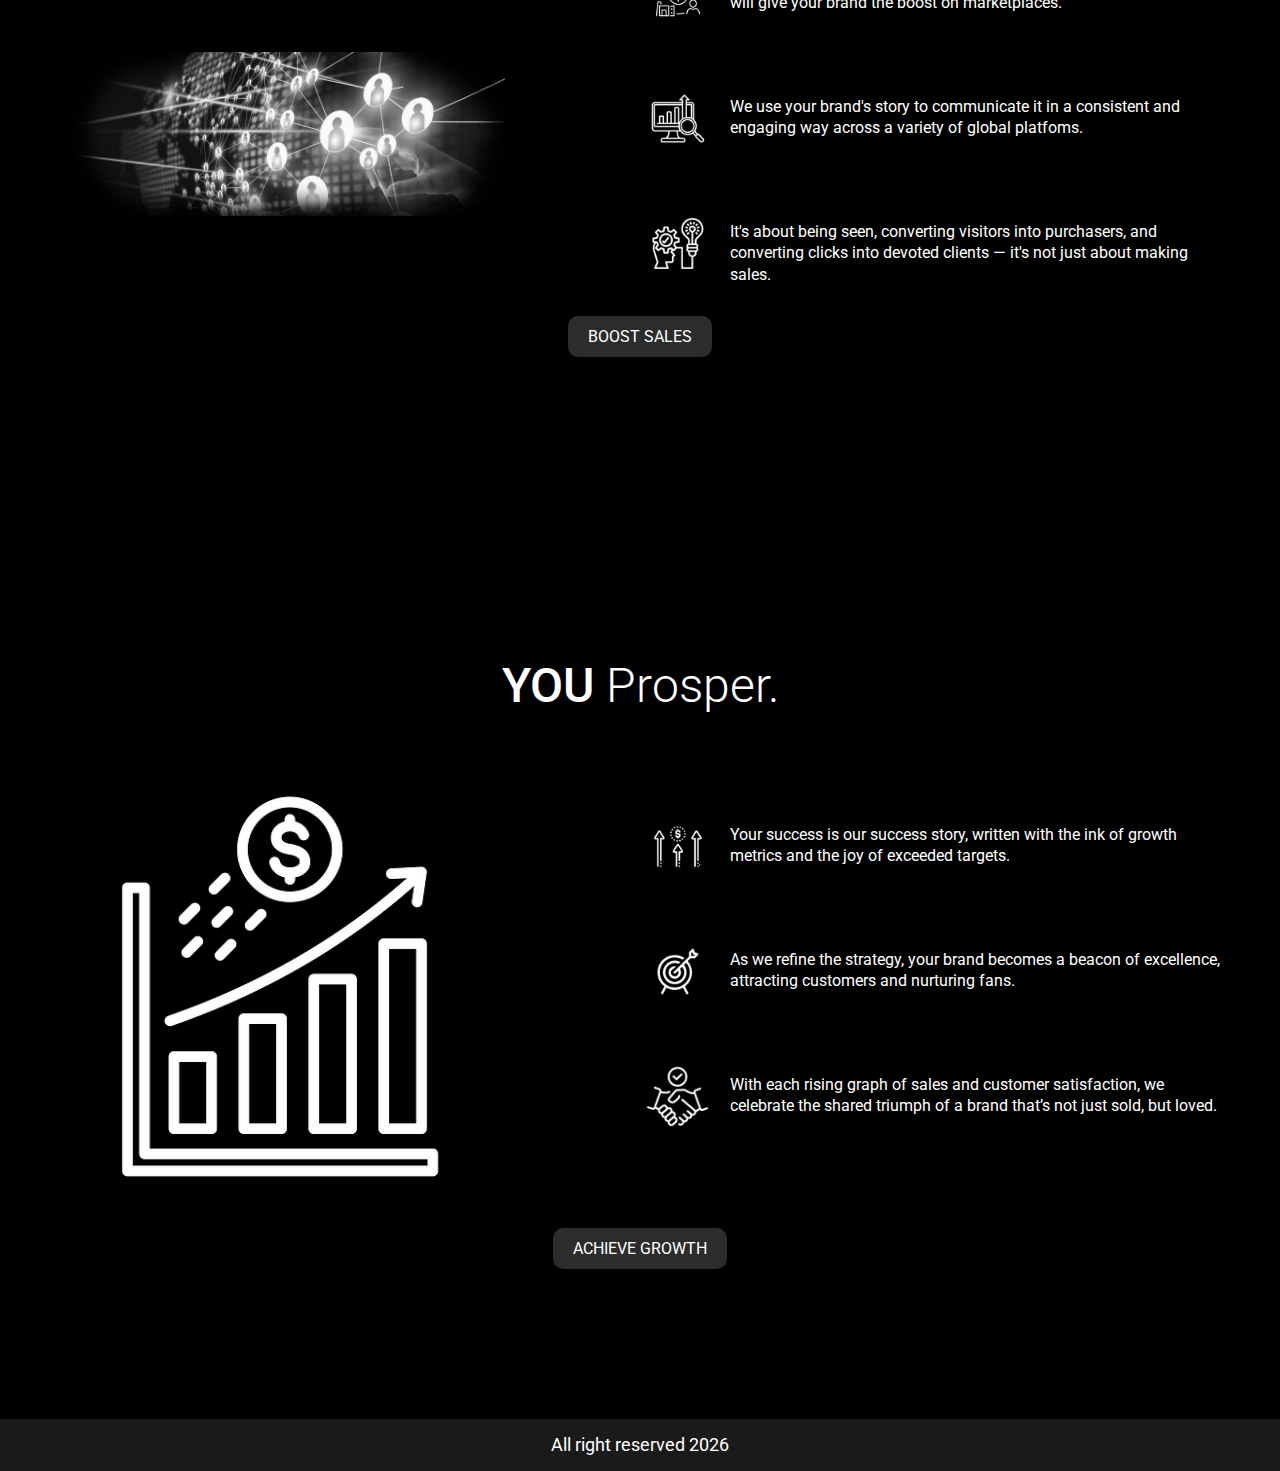
==== commit afd96970: "Add files via upload" ====
--- a/index.html
+++ b/index.html
@@ -6,7 +6,7 @@
 	<meta charset="UTF-8">
 	<meta name="format-detection" content="telephone=no">
 	<!-- <style>body{opacity: 0;}</style> -->
-	<link rel="stylesheet" href="css/style.min.css?_v=20240226225654">
+	<link rel="stylesheet" href="css/style.min.css?_v=20240226225957">
 	<link rel="shortcut icon" href="favicon.ico">
 	<!-- <meta name="robots" content="noindex, nofollow"> -->
 	<meta name="viewport" content="width=device-width, initial-scale=1.0">
@@ -139,7 +139,7 @@
 				<div class="about__container">
 					<h2 class="about__title"><strong>WE</strong> Unite.</h2>
 					<div class="about__body">
-						<img class="about__image" src="img/main/about/PROPEL.webp" alt="image" />
+						<img class="about__image" src="img/main/02.jpg" alt="image" />
 						<div class="about__content">
 							<ul class="about__items">
 								<li class="about__item">
@@ -182,7 +182,7 @@
 				<div class="about__container">
 					<h2 class="about__title"><strong>YOU</strong> Prosper.</h2>
 					<div class="about__body">
-						<img class="about__image" src="img/main/02.jpg" alt="image" />
+						<img class="about__image" src="img/main/about/PROSPER.webp" alt="image" />
 						<div class="about__content">
 							<ul class="about__items">
 								<li class="about__item">
@@ -227,7 +227,7 @@
 		</footer>
 
 	</div>
-	<script src="js/app.min.js?_v=20240226225654"></script>
+	<script src="js/app.min.js?_v=20240226225957"></script>
 </body>
 
 </html>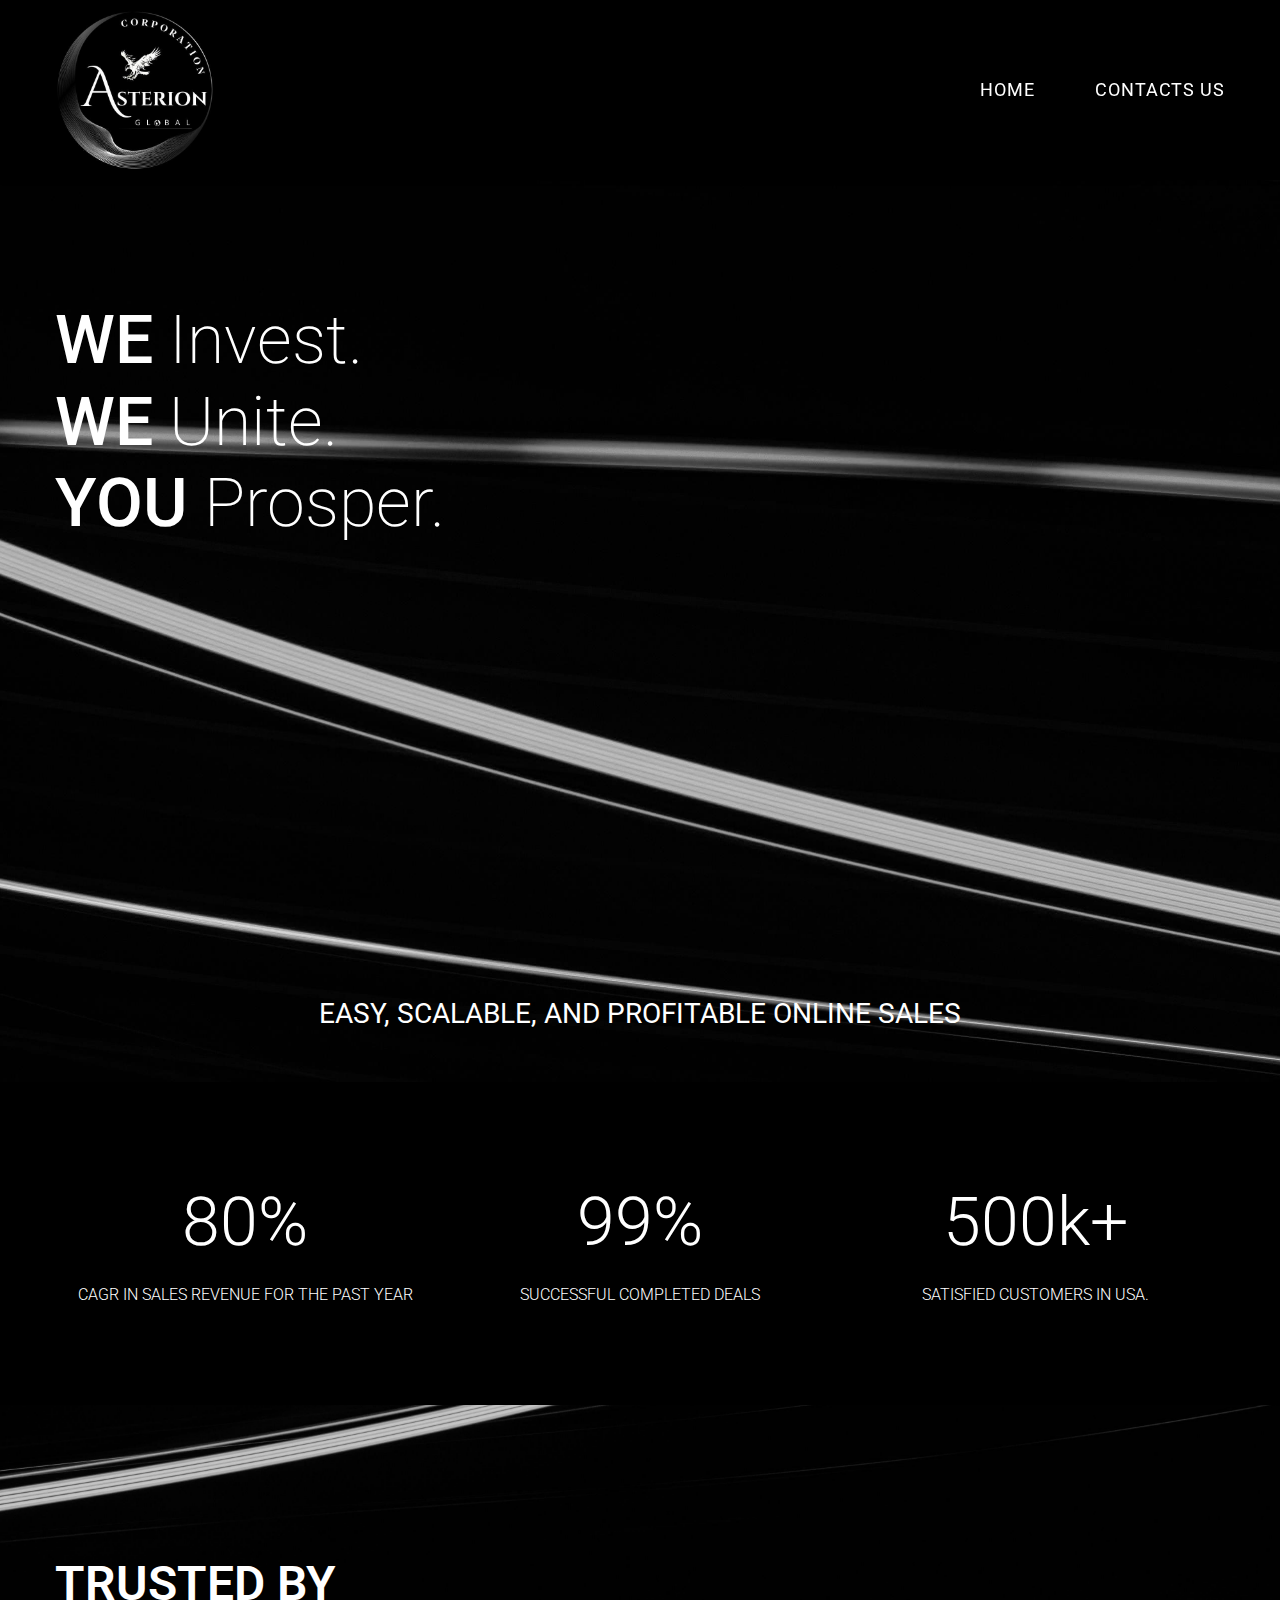
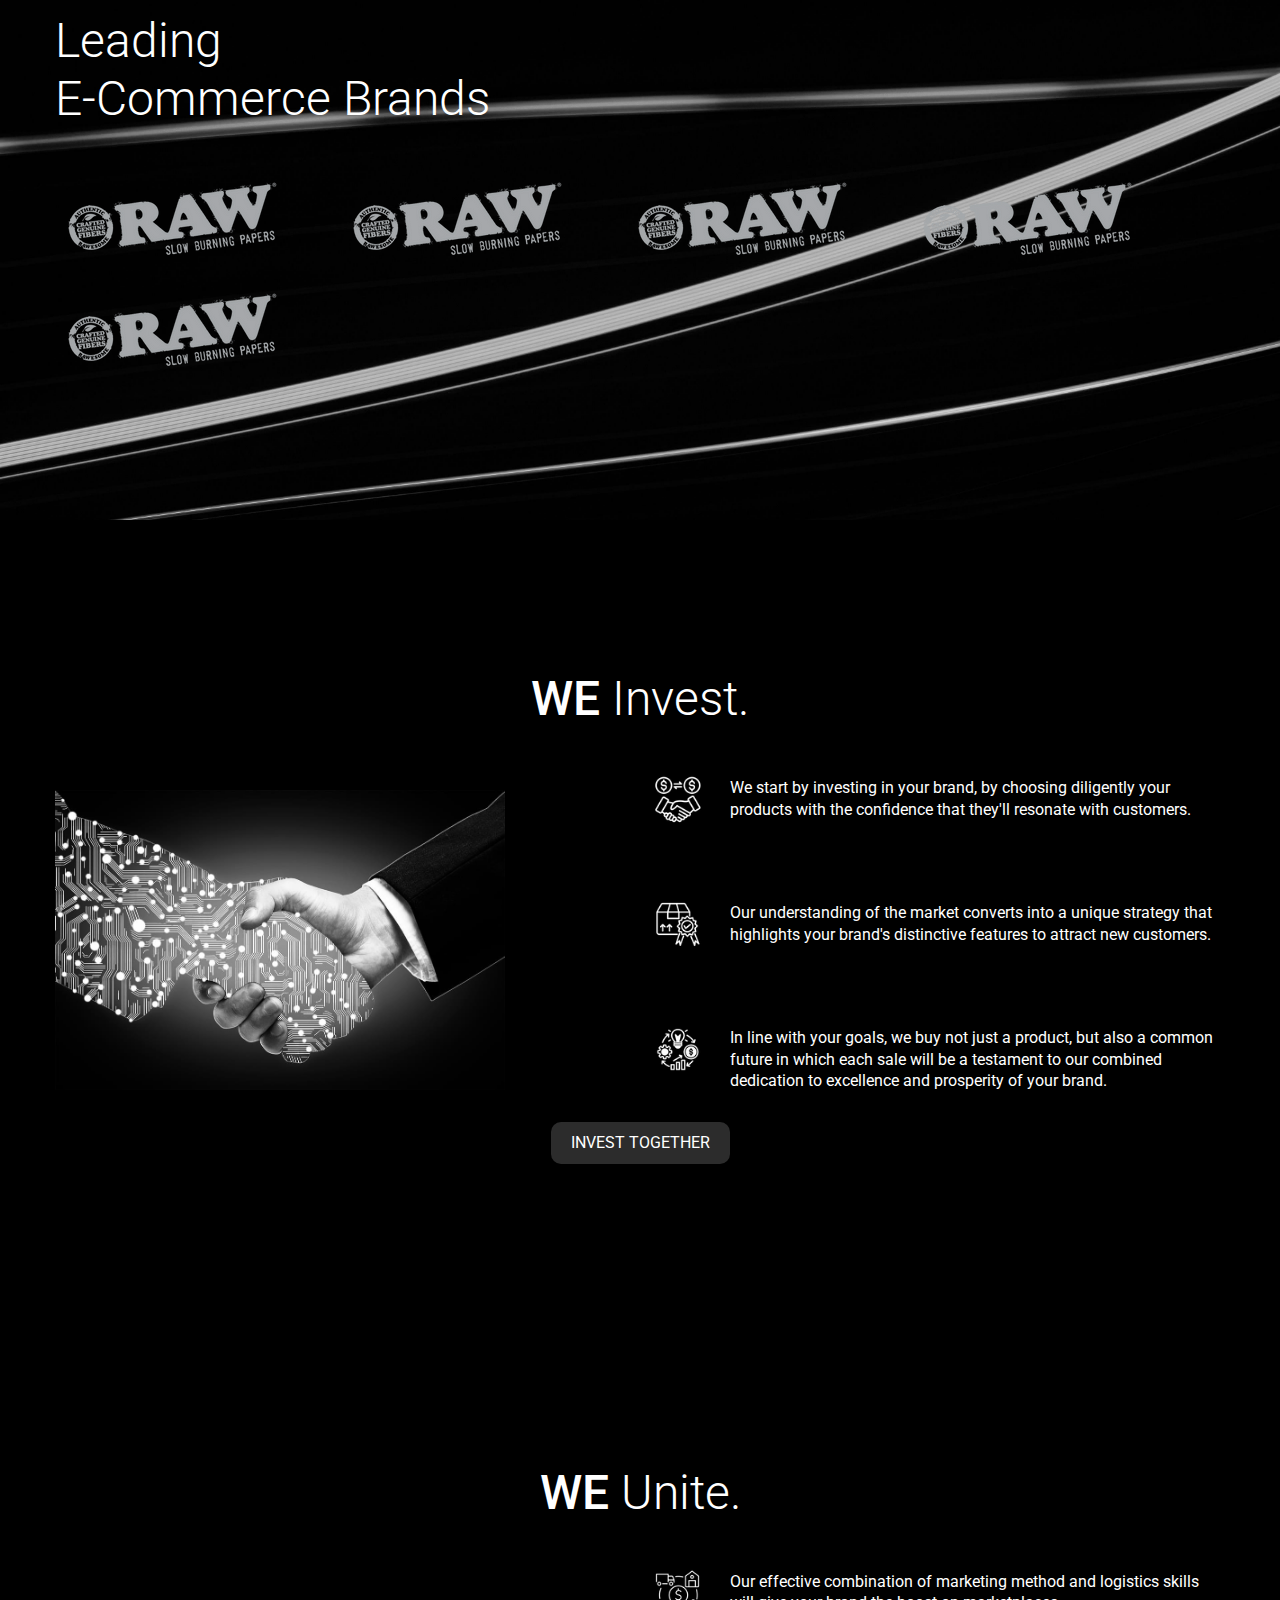
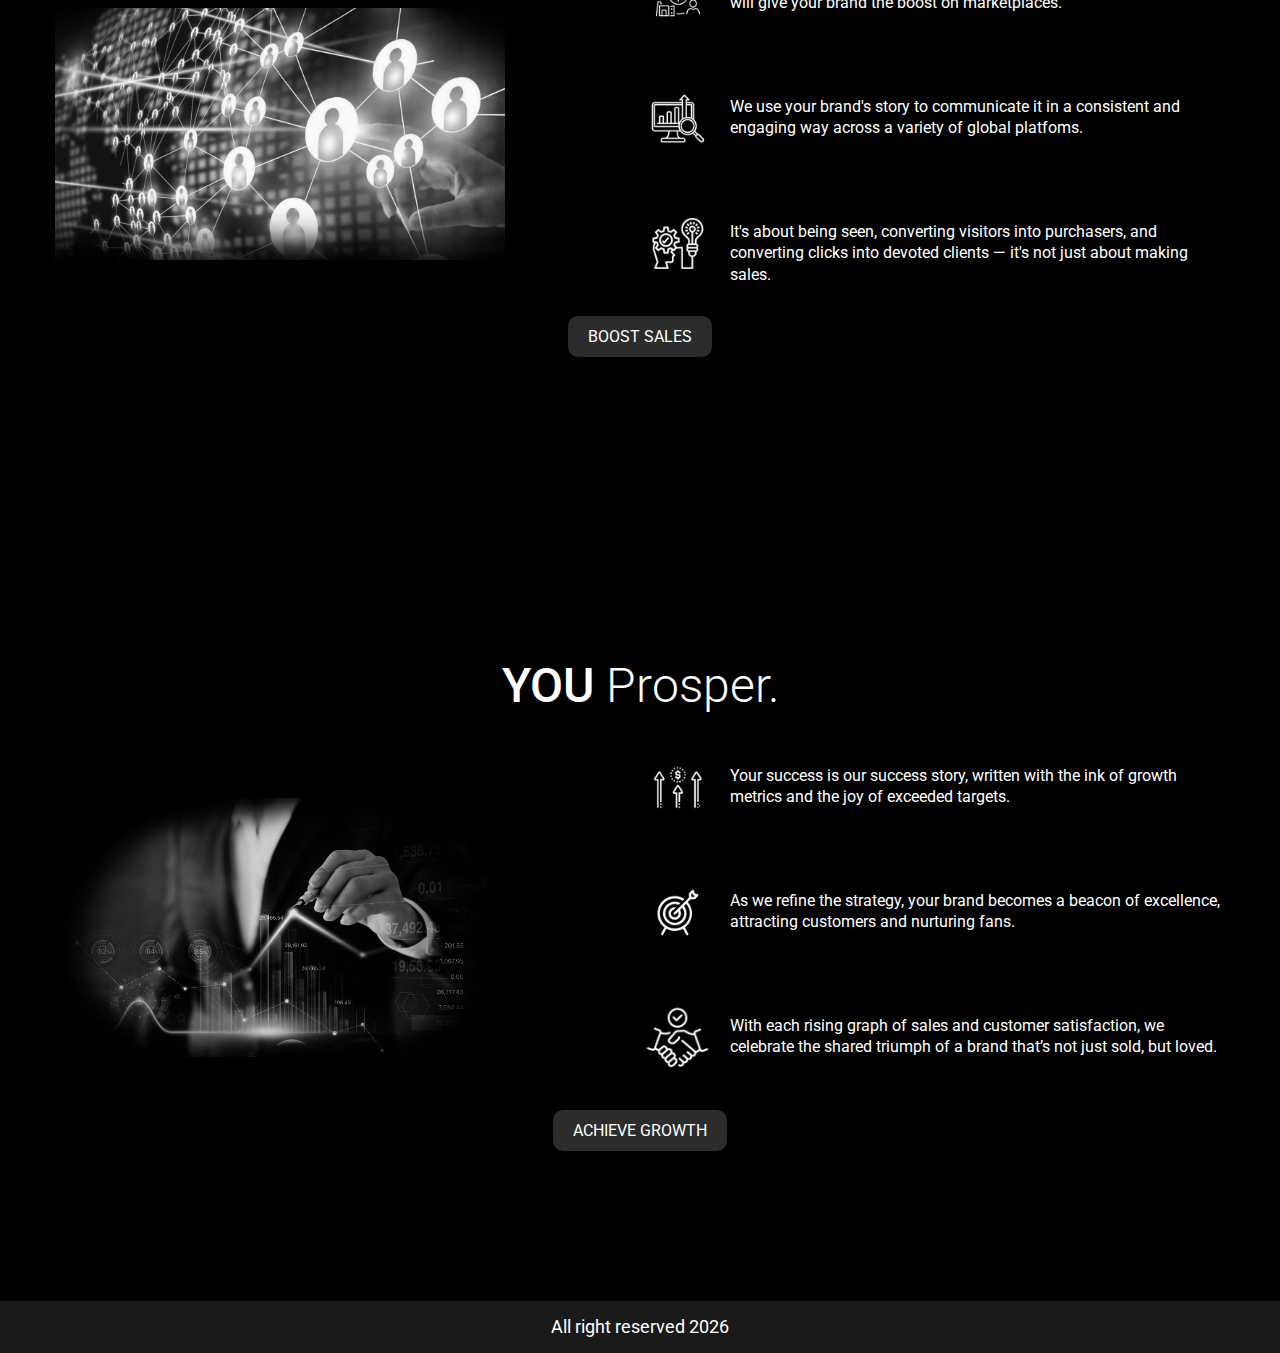
==== commit 98d02c9e: "Add files via upload" ====
--- a/index.html
+++ b/index.html
@@ -6,7 +6,7 @@
 	<meta charset="UTF-8">
 	<meta name="format-detection" content="telephone=no">
 	<!-- <style>body{opacity: 0;}</style> -->
-	<link rel="stylesheet" href="css/style.min.css?_v=20240226225957">
+	<link rel="stylesheet" href="css/style.min.css?_v=20240226230758">
 	<link rel="shortcut icon" href="favicon.ico">
 	<!-- <meta name="robots" content="noindex, nofollow"> -->
 	<meta name="viewport" content="width=device-width, initial-scale=1.0">
@@ -95,7 +95,7 @@
 				<div class="about__container">
 					<h2 class="about__title"><strong>WE</strong> Invest.</h2>
 					<div class="about__body">
-						<img class="about__image" src="img/main/01.jpg" alt="image" />
+						<img class="about__image" src="img/main/03.jpg" alt="image" />
 						<div class="about__content">
 							<ul class="about__items">
 								<li class="about__item">
@@ -182,7 +182,7 @@
 				<div class="about__container">
 					<h2 class="about__title"><strong>YOU</strong> Prosper.</h2>
 					<div class="about__body">
-						<img class="about__image" src="img/main/about/PROSPER.webp" alt="image" />
+						<img class="about__image" src="img/main/01.jpg" alt="image" />
 						<div class="about__content">
 							<ul class="about__items">
 								<li class="about__item">
@@ -227,7 +227,7 @@
 		</footer>
 
 	</div>
-	<script src="js/app.min.js?_v=20240226225957"></script>
+	<script src="js/app.min.js?_v=20240226230758"></script>
 </body>
 
 </html>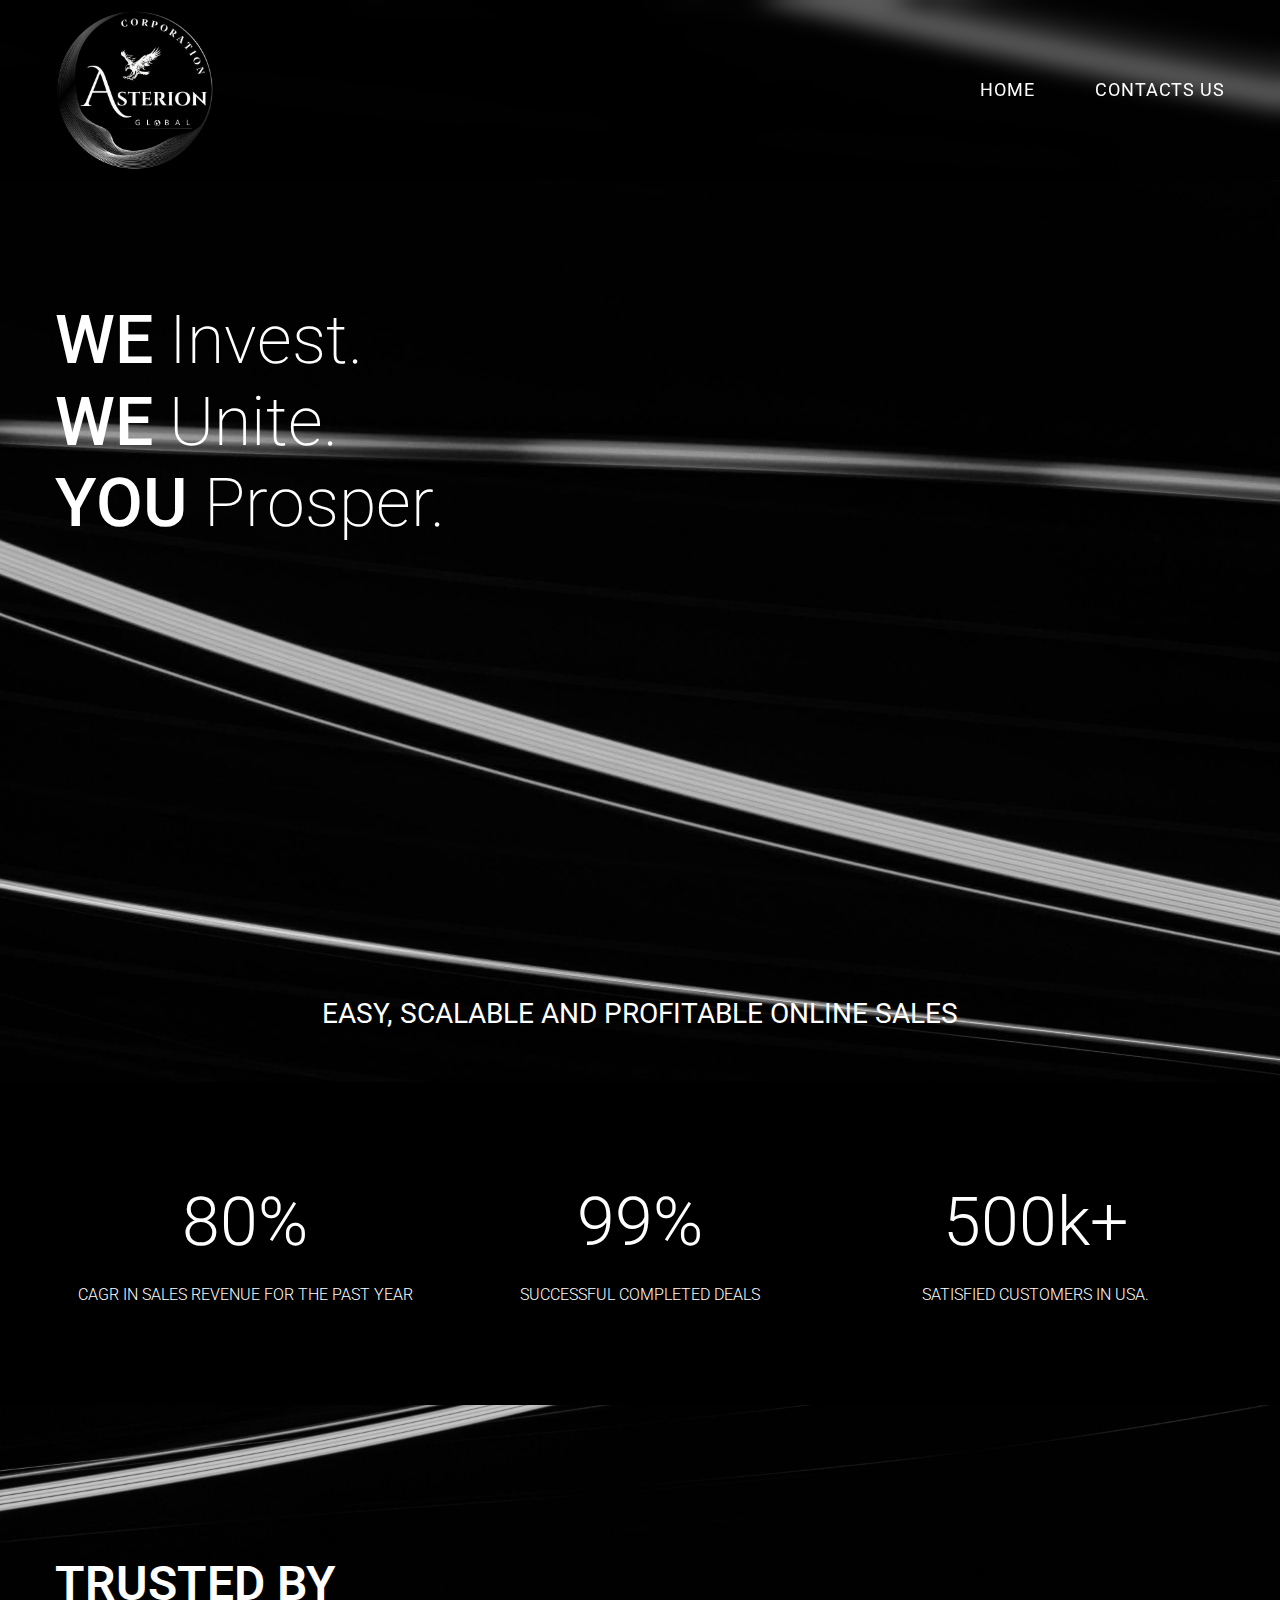
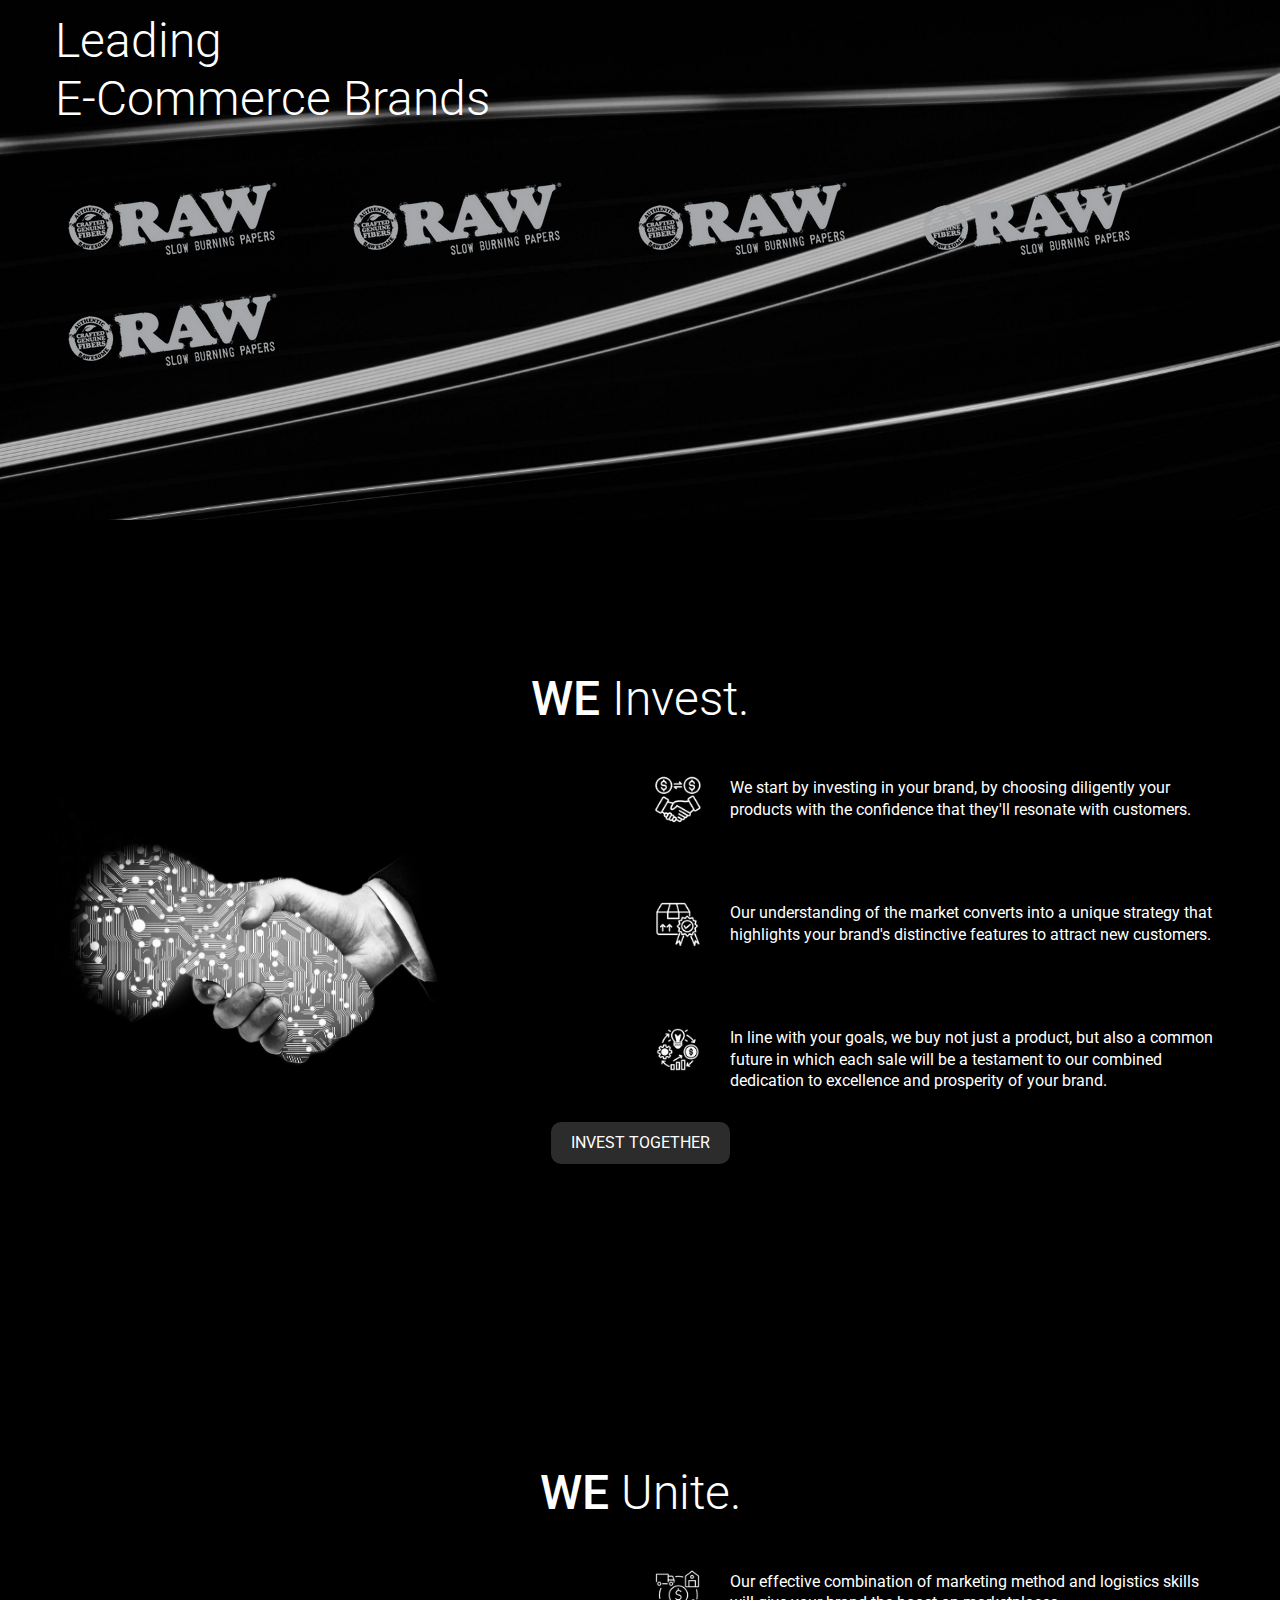
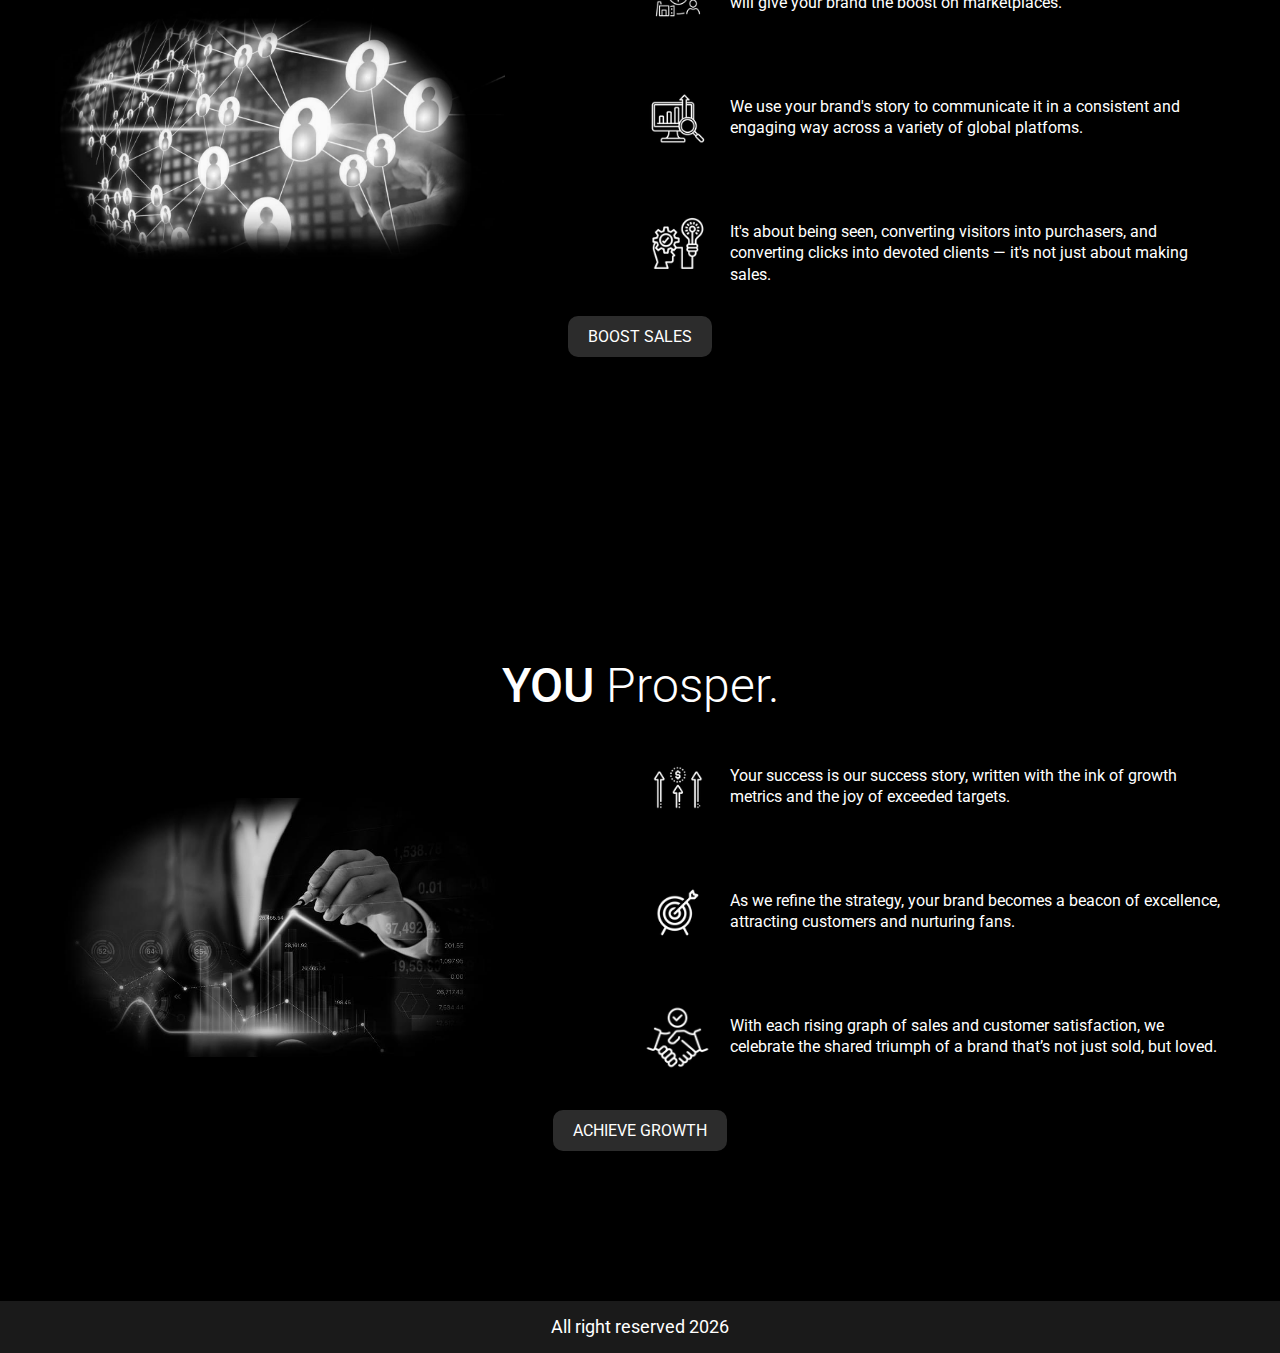
==== commit 99993740: "Add files via upload" ====
--- a/index.html
+++ b/index.html
@@ -6,7 +6,7 @@
 	<meta charset="UTF-8">
 	<meta name="format-detection" content="telephone=no">
 	<!-- <style>body{opacity: 0;}</style> -->
-	<link rel="stylesheet" href="css/style.min.css?_v=20240226230758">
+	<link rel="stylesheet" href="css/style.min.css?_v=20240227115914">
 	<link rel="shortcut icon" href="favicon.ico">
 	<!-- <meta name="robots" content="noindex, nofollow"> -->
 	<meta name="viewport" content="width=device-width, initial-scale=1.0">
@@ -37,7 +37,7 @@
 						<strong>YOU</strong> Prosper.
 					</h1>
 					<div class="hero__text">
-						<p>EASY, SCALABLE, AND PROFITABLE ONLINE SALES</p>
+						<p>EASY, SCALABLE AND PROFITABLE ONLINE SALES</p>
 					</div>
 				</div>
 			</section>
@@ -95,7 +95,7 @@
 				<div class="about__container">
 					<h2 class="about__title"><strong>WE</strong> Invest.</h2>
 					<div class="about__body">
-						<img class="about__image" src="img/main/03.jpg" alt="image" />
+						<img class="about__image" src="img/main/about/03.jpg" alt="image" />
 						<div class="about__content">
 							<ul class="about__items">
 								<li class="about__item">
@@ -139,7 +139,7 @@
 				<div class="about__container">
 					<h2 class="about__title"><strong>WE</strong> Unite.</h2>
 					<div class="about__body">
-						<img class="about__image" src="img/main/02.jpg" alt="image" />
+						<img class="about__image" src="img/main/about/02.jpg" alt="image" />
 						<div class="about__content">
 							<ul class="about__items">
 								<li class="about__item">
@@ -182,7 +182,7 @@
 				<div class="about__container">
 					<h2 class="about__title"><strong>YOU</strong> Prosper.</h2>
 					<div class="about__body">
-						<img class="about__image" src="img/main/01.jpg" alt="image" />
+						<img class="about__image" src="img/main/about/01.jpg" alt="image" />
 						<div class="about__content">
 							<ul class="about__items">
 								<li class="about__item">
@@ -227,7 +227,7 @@
 		</footer>
 
 	</div>
-	<script src="js/app.min.js?_v=20240226230758"></script>
+	<script src="js/app.min.js?_v=20240227115914"></script>
 </body>
 
 </html>--- a/css/style.min.css
+++ b/css/style.min.css
@@ -1 +1 @@
-@charset "UTF-8";@import url(https://fonts.googleapis.com/css?family=Roboto:100,100italic,300,300italic,regular,italic,500,500italic,700,700italic,900,900italic);*{padding:0;margin:0;border:0}*,::after,::before{-webkit-box-sizing:border-box;box-sizing:border-box}::after,::before{display:inline-block}body,html{height:100%;min-width:320px}body{color:#fff;line-height:1;font-family:Roboto;font-size:.875rem;-ms-text-size-adjust:100%;-moz-text-size-adjust:100%;-webkit-text-size-adjust:100%;-webkit-font-smoothing:antialiased;-moz-osx-font-smoothing:grayscale}button,input,textarea{font-family:Roboto;font-size:inherit;line-height:inherit}button{cursor:pointer;color:inherit;background-color:transparent}a{display:inline-block;color:inherit;text-decoration:none}ul li{list-style:none}img{vertical-align:top}h1,h2,h3,h4,h5,h6{font-weight:inherit;font-size:inherit}body{background-color:#000}.lock body{overflow:hidden;-ms-touch-action:none;touch-action:none;-ms-scroll-chaining:none;overscroll-behavior:none}.wrapper{min-height:100%;display:-webkit-box;display:-ms-flexbox;display:flex;-webkit-box-orient:vertical;-webkit-box-direction:normal;-ms-flex-direction:column;flex-direction:column;overflow:hidden}@supports (overflow:clip){.wrapper{overflow:clip}}.wrapper>main{-webkit-box-flex:1;-ms-flex:1 1 auto;flex:1 1 auto}.wrapper>*{min-width:0}[class*=__container]{max-width:75rem;margin:0 auto;padding:0 .9375rem}input[type=email],input[type=tel],input[type=text],textarea{-webkit-appearance:none;-moz-appearance:none;appearance:none}.input{border-radius:0!important;width:100%;display:block;height:2.1875rem;padding:0 .9375rem;border:.0625rem solid #fff;background-color:transparent;color:#fff}.input._form-error{border-color:red}.input::-webkit-input-placeholder{color:#fff}.input::-moz-placeholder{color:#fff}.input:-ms-input-placeholder{color:#fff}.input::-ms-input-placeholder{color:#fff}.input::placeholder{color:#fff}.input[placeholder]:not([data-placeholder-nohiden])::-webkit-input-placeholder{-webkit-transition:opacity .3s;transition:opacity .3s}.input[placeholder]:not([data-placeholder-nohiden])::-moz-placeholder{-moz-transition:opacity .3s;transition:opacity .3s}.input[placeholder]:not([data-placeholder-nohiden]):-ms-input-placeholder{-ms-transition:opacity .3s;transition:opacity .3s}.input[placeholder]:not([data-placeholder-nohiden])::-ms-input-placeholder{-ms-transition:opacity .3s;transition:opacity .3s}.input[placeholder]:not([data-placeholder-nohiden])::placeholder{-webkit-transition:opacity .3s;transition:opacity .3s}.input[placeholder]:not([data-placeholder-nohiden]):focus::-webkit-input-placeholder{opacity:0}.input[placeholder]:not([data-placeholder-nohiden]):focus::-moz-placeholder{opacity:0}.input[placeholder]:not([data-placeholder-nohiden]):focus:-ms-input-placeholder{opacity:0}.input[placeholder]:not([data-placeholder-nohiden]):focus::-ms-input-placeholder{opacity:0}.input[placeholder]:not([data-placeholder-nohiden]):focus::placeholder{opacity:0}textarea.input{resize:none}.select{min-width:0;position:relative}.select__body{position:relative}.select__title{color:inherit;text-align:left;border:.0625rem solid #fff;background-color:transparent;cursor:pointer;width:100%}.select__value{display:-webkit-box;display:-ms-flexbox;display:flex;min-width:0;-webkit-box-align:center;-ms-flex-align:center;align-items:center;height:1.875rem;padding:0 .9375rem;gap:.625rem}.select__value>*{-webkit-box-flex:1;-ms-flex:1 1 auto;flex:1 1 auto}.select__value:after{content:"";-ms-flex-item-align:stretch;-ms-grid-row-align:stretch;align-self:stretch;-webkit-box-flex:0;-ms-flex:0 0 .9375rem;flex:0 0 .9375rem;width:.9375rem;height:.9375rem;-webkit-transition:all .3s ease 0s;transition:all .3s ease 0s;display:-webkit-box;display:-ms-flexbox;display:flex;-webkit-transform:translateY(15%) rotate(-45deg);-ms-transform:translateY(15%) rotate(-45deg);transform:translateY(15%) rotate(-45deg);-webkit-box-pack:center;-ms-flex-pack:center;justify-content:center;-webkit-box-align:center;-ms-flex-align:center;align-items:center;border-bottom:.0625rem solid #fff;border-left:.0625rem solid #fff}._select-open .select__value:after{-webkit-transform:translateY(70%) rotate(-225deg);-ms-transform:translateY(70%) rotate(-225deg);transform:translateY(70%) rotate(-225deg)}.select__value._select-pseudo-label::before{content:attr(data-pseudo-label);opacity:.5}.select__content{-webkit-box-flex:1;-ms-flex:1 1 auto;flex:1 1 auto;overflow:hidden;text-overflow:ellipsis;white-space:nowrap}.select__text{-webkit-box-flex:1;-ms-flex:1 1 auto;flex:1 1 auto;overflow:hidden;text-overflow:ellipsis;white-space:nowrap}.select__input{width:100%;background-color:transparent;height:100%}.select__options{color:#000;position:absolute;top:calc(100% - .0625rem);border-radius:0 0 4px 4px;min-width:100%;left:0;background-color:#fff;border-top:0;border:1px solid #d9d9d9;border-top:0;padding:10px 0 5px 0}.select__scroll{overflow-y:auto;overflow-x:hidden;max-height:12.5rem}.select__option{width:100%;text-align:left;cursor:pointer;padding:5px 15px;color:inherit}.select__option._select-selected{background-color:#eee}.select__row{display:-webkit-inline-box;display:-ms-inline-flexbox;display:inline-flex;-webkit-box-align:center;-ms-flex-align:center;align-items:center}.select--show-top .select__options{top:auto;bottom:calc(100% - .0625rem);border:1px solid #d9d9d9;border-bottom:0;border-radius:4px 4px 0 0;padding:5px 0 10px 0}._select-tag{cursor:pointer}.icon-menu{display:none}#map{background:url(../img/icons/loading.gif) center/50px no-repeat}.ibg{width:100%;height:100%;-o-object-fit:cover;object-fit:cover}.ibg--top{-o-object-position:top;object-position:top}.ibg--bottom{-o-object-position:bottom;object-position:bottom}.ibg--left{-o-object-position:left;object-position:left}.ibg--right{-o-object-position:right;object-position:right}.ibg--contain{-o-object-fit:contain;object-fit:contain}.button{text-transform:uppercase;border-radius:.625rem;-ms-flex-item-align:center;-ms-grid-row-align:center;align-self:center;text-align:center;padding:.625rem 1.25rem;font-size:1rem;line-height:133%;background-color:#2c2c2c;-webkit-transition:background-color .3s;transition:background-color .3s}.button.button--submit{background-color:#fff;color:#000}.map{aspect-ratio:16/9;max-height:25rem;width:100%;-o-object-fit:cover;object-fit:cover}.header{position:fixed;top:0;left:0;width:100%;background-color:#000;-webkit-box-shadow:0 0 5px rgba(0,0,0,.3);box-shadow:0 0 5px rgba(0,0,0,.3);z-index:50}.header__container{padding-top:.625rem;padding-bottom:.625rem;min-height:6.25rem;display:-webkit-box;display:-ms-flexbox;display:flex;-webkit-box-align:center;-ms-flex-align:center;align-items:center;gap:1.25rem;-webkit-box-pack:justify;-ms-flex-pack:justify;justify-content:space-between}.header__logo{position:relative;z-index:2}.header__logo img{width:100%;-o-object-fit:contain;object-fit:contain}.menu__list{display:-webkit-box;display:-ms-flexbox;display:flex;-ms-flex-wrap:wrap;flex-wrap:wrap;row-gap:.3125rem}.menu__link{text-transform:uppercase;font-size:1.125rem;line-height:133%;letter-spacing:.05em;color:#fff;position:relative}.menu__link::before{content:"";position:absolute;bottom:0;left:0;background-color:#fff;width:0;height:.0625rem;-webkit-transition:width .3s;transition:width .3s}.footer{background-color:#1a1a1a}.footer__copy{text-align:center;padding:.9375rem 0;font-size:1.125rem;line-height:120%;color:#fff}.hero{background-position:center;background-repeat:no-repeat;background-size:cover;min-height:100vh;min-height:100svh}.hero__title{font-weight:200;max-width:37.5rem;line-height:120%}.hero__title strong{font-weight:500}.hero__text{line-height:133%;text-align:center}.achievements__items{display:-ms-grid;display:grid;gap:.9375rem;-ms-grid-columns:(1fr)[3];grid-template-columns:repeat(3,1fr)}.item-achievements{display:-webkit-box;display:-ms-flexbox;display:flex;gap:1.25rem;-webkit-box-orient:vertical;-webkit-box-direction:normal;-ms-flex-direction:column;flex-direction:column;-webkit-box-align:center;-ms-flex-align:center;align-items:center}.item-achievements__title{font-weight:300;line-height:120%}.item-achievements__text{text-transform:uppercase;font-weight:300;text-align:center;font-size:1rem;line-height:133%}.brands{background-position:center;background-repeat:no-repeat;background-size:cover}.brands__title{max-width:31.25rem;font-weight:300;line-height:120%}.brands__title strong{font-weight:600}.brands__items{display:-webkit-box;display:-ms-flexbox;display:flex;gap:1.875rem;-ms-flex-wrap:wrap;flex-wrap:wrap}.about__container{display:-webkit-box;display:-ms-flexbox;display:flex;-webkit-box-orient:vertical;-webkit-box-direction:normal;-ms-flex-direction:column;flex-direction:column;-webkit-box-pack:center;-ms-flex-pack:center;justify-content:center}.about__title{font-weight:300;line-height:120%;text-align:center}.about__title strong{font-weight:500}.about__body{display:-webkit-box;display:-ms-flexbox;display:flex;-webkit-box-pack:justify;-ms-flex-pack:justify;justify-content:space-between}.about__body:not(:last-child){margin-bottom:1.25rem}.about__image{-webkit-box-flex:0;-ms-flex:0 1 50%;flex:0 1 50%;max-width:28.125rem;width:100%;-o-object-fit:contain;object-fit:contain}.about__content{-webkit-box-flex:0;-ms-flex:0 0 50%;flex:0 0 50%;display:-ms-grid;display:grid;place-items:center}.about__items{display:-webkit-box;display:-ms-flexbox;display:flex;gap:3.125rem;-webkit-box-orient:vertical;-webkit-box-direction:normal;-ms-flex-direction:column;flex-direction:column}.about__item{display:-webkit-box;display:-ms-flexbox;display:flex;gap:.9375rem}.about__icon{position:relative;top:-.9375rem;-webkit-box-flex:0;-ms-flex:0 0 4.6875rem;flex:0 0 4.6875rem;width:4.6875rem;height:4.6875rem}.about__icon--01{background:url(../img/icons/01.webp) left/cover no-repeat}.about__icon--02{background:url(../img/icons/02.webp) left/cover no-repeat}.about__icon--03{background:url(../img/icons/03.webp) left/cover no-repeat}.about__icon--04{background:url(../img/icons/04.webp) left/cover no-repeat}.about__icon--05{background:url(../img/icons/05.webp) left/cover no-repeat}.about__icon--06{background:url(../img/icons/06.webp) left/cover no-repeat}.about__icon--07{background:url(../img/icons/07.webp) left/cover no-repeat}.about__icon--08{background:url(../img/icons/08.webp) left/cover no-repeat}.about__icon--09{background:url(../img/icons/09.webp) left/cover no-repeat}.about__text{font-size:1rem;line-height:133%}.contacts__top{background-color:#1f1f1f;padding-bottom:.9375rem;position:relative}.contacts__title{position:relative;z-index:2;margin:0 auto;max-width:37.5rem;text-align:center;line-height:120%}.contacts__title span{display:block}.contacts__video{aspect-ratio:16/9;position:absolute;top:0;left:0;width:100%;height:100%;-o-object-fit:cover;object-fit:cover;pointer-events:none}.contacts__form{margin:0 auto;max-width:56.25rem;margin-bottom:1.875rem}.form-contacts{display:-ms-grid;display:grid;gap:1.875rem}.form-contacts__items{display:-webkit-box;display:-ms-flexbox;display:flex;gap:1.875rem}.form-contacts__label{-webkit-box-flex:0;-ms-flex:0 1 50%;flex:0 1 50%}.form-contacts__label .form__error{padding-top:.625rem;color:red}.form-contacts__title{font-size:1rem;line-height:120%;margin-bottom:.625rem}.form-contacts__textarea{padding:.625rem .9375rem;resize:vertical;height:auto;min-height:12.5rem;max-height:25rem}@media (min-width:75em){.header__logo{max-width:10rem}.menu__list{-webkit-column-gap:3.75rem;-moz-column-gap:3.75rem;column-gap:3.75rem}.hero__container{padding-bottom:3.125rem}.hero__title{padding-top:18.75rem}.hero__title{padding-bottom:28.125rem}.hero__title{font-size:4.25rem}.hero__text{font-size:1.75rem}.achievements{padding-top:6.25rem}.achievements{padding-bottom:6.25rem}.item-achievements__title{font-size:4.25rem}.brands{padding-top:9.375rem}.brands{padding-bottom:9.375rem}.brands__title{font-size:3rem}.brands__title:not(:last-child){margin-bottom:3.125rem}.about{padding-top:9.375rem}.about{padding-bottom:9.375rem}.about__title{font-size:3rem}.about__title:not(:last-child){margin-bottom:3.125rem}.about__body{gap:3.125rem}.contacts__top{padding-top:11.25rem}.contacts__title{font-size:5rem}.contacts__title span{font-size:2.8125rem}.form-contacts{padding-top:3.125rem}}@media (max-width:20em){.header__logo{max-width:3.75rem}.menu__list{-webkit-column-gap:.9375rem;-moz-column-gap:.9375rem;column-gap:.9375rem}.hero__container{padding-bottom:1.875rem}.hero__title{padding-top:9.375rem}.hero__title{padding-bottom:9.375rem}.hero__title{font-size:2rem}.hero__text{font-size:1.375rem}.achievements{padding-top:1.875rem}.achievements{padding-bottom:1.875rem}.item-achievements__title{font-size:2rem}.brands{padding-top:1.875rem}.brands{padding-bottom:1.875rem}.brands__title{font-size:2rem}.brands__title:not(:last-child){margin-bottom:1.25rem}.about{padding-top:1.875rem}.about{padding-bottom:1.875rem}.about__title{font-size:2rem}.about__title:not(:last-child){margin-bottom:1.875rem}.about__body{gap:1.875rem}.contacts__top{padding-top:6.25rem}.contacts__title{font-size:2.5rem}.contacts__title span{font-size:1.5rem}.form-contacts{padding-top:1.875rem}}@media (max-width:47.99875em){.about__body{-webkit-box-orient:vertical;-webkit-box-direction:reverse;-ms-flex-direction:column-reverse;flex-direction:column-reverse}.form-contacts__items{gap:1.25rem}}@media (max-width:29.99875em){.menu__body{position:fixed;width:100%;height:100%;left:-100%;top:0;overflow:auto;padding:6.25rem .9375rem .9375rem 1.875rem;background-color:#000;-webkit-transition:left .3s;transition:left .3s}.menu__body::before{background-color:#000;content:"";position:fixed;width:100%;height:4.375rem;left:-100%;top:0;-webkit-transition:left .3s;transition:left .3s;z-index:2}.menu-open .menu__body{left:0}.menu-open .menu__body::before{left:0}.icon-menu{display:block;position:relative;width:1.875rem;height:1.125rem;z-index:5}.icon-menu span,.icon-menu::after,.icon-menu::before{content:"";-webkit-transition:all .3s ease 0s;transition:all .3s ease 0s;right:0;position:absolute;width:100%;height:.125rem;background-color:#fff}.icon-menu::before{top:0}.icon-menu::after{bottom:0}.icon-menu span{top:calc(50% - .0625rem)}.menu-open .icon-menu span{width:0}.menu-open .icon-menu::before{top:calc(50% - .0625rem);-webkit-transform:rotate(-45deg);-ms-transform:rotate(-45deg);transform:rotate(-45deg)}.menu-open .icon-menu::after{bottom:calc(50% - .0625rem);-webkit-transform:rotate(45deg);-ms-transform:rotate(45deg);transform:rotate(45deg)}.header__container{min-height:5rem}.menu__list{-webkit-box-orient:vertical;-webkit-box-direction:normal;-ms-flex-direction:column;flex-direction:column;-ms-flex-line-pack:center;align-content:center;row-gap:1.25rem}.achievements__items{-ms-grid-columns:1fr;grid-template-columns:1fr}.brands__items{padding:.9375rem 0;overflow:auto;-ms-flex-wrap:nowrap;flex-wrap:nowrap}.about__icon{top:-.625rem;-webkit-box-flex:0;-ms-flex:0 0 4.375rem;flex:0 0 4.375rem;width:4.375rem;height:4.375rem}.form-contacts{gap:1.25rem}.form-contacts__items{-webkit-box-orient:vertical;-webkit-box-direction:normal;-ms-flex-direction:column;flex-direction:column}.form-contacts__textarea{min-height:7.5rem}}@media (max-width:29.99875em) and (any-hover:none){.icon-menu{cursor:default}}@media (max-width:29.99875em) and (max-width:20em){.menu__link{font-size:1.5rem}}@media (min-width:20em) and (max-width:75em){@supports (max-width:clamp(3.75rem ,1.4772727273rem + 11.3636363636vw ,10rem)){.header__logo{max-width:clamp(3.75rem ,1.4772727273rem + 11.3636363636vw ,10rem)}}@supports not (max-width:clamp(3.75rem ,1.4772727273rem + 11.3636363636vw ,10rem)){.header__logo{max-width:calc(3.75rem + 6.25 * (100vw - 20rem)/ 55)}}@supports ((-moz-column-gap:clamp(0.9375rem ,-0.0852272727rem + 5.1136363636vw ,3.75rem)) or (column-gap:clamp(0.9375rem ,-0.0852272727rem + 5.1136363636vw ,3.75rem))){.menu__list{-webkit-column-gap:clamp(.9375rem ,-.0852272727rem + 5.1136363636vw ,3.75rem);-moz-column-gap:clamp(.9375rem ,-.0852272727rem + 5.1136363636vw ,3.75rem);column-gap:clamp(.9375rem ,-.0852272727rem + 5.1136363636vw ,3.75rem)}}@supports not ((-moz-column-gap:clamp(0.9375rem ,-0.0852272727rem + 5.1136363636vw ,3.75rem)) or (column-gap:clamp(0.9375rem ,-0.0852272727rem + 5.1136363636vw ,3.75rem))){.menu__list{-webkit-column-gap:calc(.9375rem + 2.8125 * (100vw - 20rem)/ 55);-moz-column-gap:calc(.9375rem + 2.8125 * (100vw - 20rem)/ 55);column-gap:calc(.9375rem + 2.8125 * (100vw - 20rem)/ 55)}}@supports (padding-bottom:clamp(1.875rem ,1.4204545455rem + 2.2727272727vw ,3.125rem)){.hero__container{padding-bottom:clamp(1.875rem ,1.4204545455rem + 2.2727272727vw ,3.125rem)}}@supports not (padding-bottom:clamp(1.875rem ,1.4204545455rem + 2.2727272727vw ,3.125rem)){.hero__container{padding-bottom:calc(1.875rem + 1.25 * (100vw - 20rem)/ 55)}}@supports (padding-top:clamp(9.375rem ,5.9659090909rem + 17.0454545455vw ,18.75rem)){.hero__title{padding-top:clamp(9.375rem ,5.9659090909rem + 17.0454545455vw ,18.75rem)}}@supports not (padding-top:clamp(9.375rem ,5.9659090909rem + 17.0454545455vw ,18.75rem)){.hero__title{padding-top:calc(9.375rem + 9.375 * (100vw - 20rem)/ 55)}}@supports (padding-bottom:clamp(9.375rem ,2.5568181818rem + 34.0909090909vw ,28.125rem)){.hero__title{padding-bottom:clamp(9.375rem ,2.5568181818rem + 34.0909090909vw ,28.125rem)}}@supports not (padding-bottom:clamp(9.375rem ,2.5568181818rem + 34.0909090909vw ,28.125rem)){.hero__title{padding-bottom:calc(9.375rem + 18.75 * (100vw - 20rem)/ 55)}}@supports (font-size:clamp(2rem ,1.1818181818rem + 4.0909090909vw ,4.25rem)){.hero__title{font-size:clamp(2rem ,1.1818181818rem + 4.0909090909vw ,4.25rem)}}@supports not (font-size:clamp(2rem ,1.1818181818rem + 4.0909090909vw ,4.25rem)){.hero__title{font-size:calc(2rem + 2.25 * (100vw - 20rem)/ 55)}}@supports (font-size:clamp(1.375rem ,1.2386363636rem + 0.6818181818vw ,1.75rem)){.hero__text{font-size:clamp(1.375rem ,1.2386363636rem + .6818181818vw ,1.75rem)}}@supports not (font-size:clamp(1.375rem ,1.2386363636rem + 0.6818181818vw ,1.75rem)){.hero__text{font-size:calc(1.375rem + .375 * (100vw - 20rem)/ 55)}}@supports (padding-top:clamp(1.875rem ,0.2840909091rem + 7.9545454545vw ,6.25rem)){.achievements{padding-top:clamp(1.875rem ,.2840909091rem + 7.9545454545vw ,6.25rem)}}@supports not (padding-top:clamp(1.875rem ,0.2840909091rem + 7.9545454545vw ,6.25rem)){.achievements{padding-top:calc(1.875rem + 4.375 * (100vw - 20rem)/ 55)}}@supports (padding-bottom:clamp(1.875rem ,0.2840909091rem + 7.9545454545vw ,6.25rem)){.achievements{padding-bottom:clamp(1.875rem ,.2840909091rem + 7.9545454545vw ,6.25rem)}}@supports not (padding-bottom:clamp(1.875rem ,0.2840909091rem + 7.9545454545vw ,6.25rem)){.achievements{padding-bottom:calc(1.875rem + 4.375 * (100vw - 20rem)/ 55)}}@supports (font-size:clamp(2rem ,1.1818181818rem + 4.0909090909vw ,4.25rem)){.item-achievements__title{font-size:clamp(2rem ,1.1818181818rem + 4.0909090909vw ,4.25rem)}}@supports not (font-size:clamp(2rem ,1.1818181818rem + 4.0909090909vw ,4.25rem)){.item-achievements__title{font-size:calc(2rem + 2.25 * (100vw - 20rem)/ 55)}}@supports (padding-top:clamp(1.875rem ,-0.8522727273rem + 13.6363636364vw ,9.375rem)){.brands{padding-top:clamp(1.875rem ,-.8522727273rem + 13.6363636364vw ,9.375rem)}}@supports not (padding-top:clamp(1.875rem ,-0.8522727273rem + 13.6363636364vw ,9.375rem)){.brands{padding-top:calc(1.875rem + 7.5 * (100vw - 20rem)/ 55)}}@supports (padding-bottom:clamp(1.875rem ,-0.8522727273rem + 13.6363636364vw ,9.375rem)){.brands{padding-bottom:clamp(1.875rem ,-.8522727273rem + 13.6363636364vw ,9.375rem)}}@supports not (padding-bottom:clamp(1.875rem ,-0.8522727273rem + 13.6363636364vw ,9.375rem)){.brands{padding-bottom:calc(1.875rem + 7.5 * (100vw - 20rem)/ 55)}}@supports (font-size:clamp(2rem ,1.6363636364rem + 1.8181818182vw ,3rem)){.brands__title{font-size:clamp(2rem ,1.6363636364rem + 1.8181818182vw ,3rem)}}@supports not (font-size:clamp(2rem ,1.6363636364rem + 1.8181818182vw ,3rem)){.brands__title{font-size:calc(2rem + 1 * (100vw - 20rem)/ 55)}}@supports (margin-bottom:clamp(1.25rem ,0.5681818182rem + 3.4090909091vw ,3.125rem)){.brands__title:not(:last-child){margin-bottom:clamp(1.25rem ,.5681818182rem + 3.4090909091vw ,3.125rem)}}@supports not (margin-bottom:clamp(1.25rem ,0.5681818182rem + 3.4090909091vw ,3.125rem)){.brands__title:not(:last-child){margin-bottom:calc(1.25rem + 1.875 * (100vw - 20rem)/ 55)}}@supports (padding-top:clamp(1.875rem ,-0.8522727273rem + 13.6363636364vw ,9.375rem)){.about{padding-top:clamp(1.875rem ,-.8522727273rem + 13.6363636364vw ,9.375rem)}}@supports not (padding-top:clamp(1.875rem ,-0.8522727273rem + 13.6363636364vw ,9.375rem)){.about{padding-top:calc(1.875rem + 7.5 * (100vw - 20rem)/ 55)}}@supports (padding-bottom:clamp(1.875rem ,-0.8522727273rem + 13.6363636364vw ,9.375rem)){.about{padding-bottom:clamp(1.875rem ,-.8522727273rem + 13.6363636364vw ,9.375rem)}}@supports not (padding-bottom:clamp(1.875rem ,-0.8522727273rem + 13.6363636364vw ,9.375rem)){.about{padding-bottom:calc(1.875rem + 7.5 * (100vw - 20rem)/ 55)}}@supports (font-size:clamp(2rem ,1.6363636364rem + 1.8181818182vw ,3rem)){.about__title{font-size:clamp(2rem ,1.6363636364rem + 1.8181818182vw ,3rem)}}@supports not (font-size:clamp(2rem ,1.6363636364rem + 1.8181818182vw ,3rem)){.about__title{font-size:calc(2rem + 1 * (100vw - 20rem)/ 55)}}@supports (margin-bottom:clamp(1.875rem ,1.4204545455rem + 2.2727272727vw ,3.125rem)){.about__title:not(:last-child){margin-bottom:clamp(1.875rem ,1.4204545455rem + 2.2727272727vw ,3.125rem)}}@supports not (margin-bottom:clamp(1.875rem ,1.4204545455rem + 2.2727272727vw ,3.125rem)){.about__title:not(:last-child){margin-bottom:calc(1.875rem + 1.25 * (100vw - 20rem)/ 55)}}@supports (gap:clamp(1.875rem ,1.4204545455rem + 2.2727272727vw ,3.125rem)){.about__body{gap:clamp(1.875rem ,1.4204545455rem + 2.2727272727vw ,3.125rem)}}@supports not (gap:clamp(1.875rem ,1.4204545455rem + 2.2727272727vw ,3.125rem)){.about__body{gap:calc(1.875rem + 1.25 * (100vw - 20rem)/ 55)}}@supports (padding-top:clamp(6.25rem ,4.4318181818rem + 9.0909090909vw ,11.25rem)){.contacts__top{padding-top:clamp(6.25rem ,4.4318181818rem + 9.0909090909vw ,11.25rem)}}@supports not (padding-top:clamp(6.25rem ,4.4318181818rem + 9.0909090909vw ,11.25rem)){.contacts__top{padding-top:calc(6.25rem + 5 * (100vw - 20rem)/ 55)}}@supports (font-size:clamp(2.5rem ,1.5909090909rem + 4.5454545455vw ,5rem)){.contacts__title{font-size:clamp(2.5rem ,1.5909090909rem + 4.5454545455vw ,5rem)}}@supports not (font-size:clamp(2.5rem ,1.5909090909rem + 4.5454545455vw ,5rem)){.contacts__title{font-size:calc(2.5rem + 2.5 * (100vw - 20rem)/ 55)}}@supports (font-size:clamp(1.5rem ,1.0227272727rem + 2.3863636364vw ,2.8125rem)){.contacts__title span{font-size:clamp(1.5rem ,1.0227272727rem + 2.3863636364vw ,2.8125rem)}}@supports not (font-size:clamp(1.5rem ,1.0227272727rem + 2.3863636364vw ,2.8125rem)){.contacts__title span{font-size:calc(1.5rem + 1.3125 * (100vw - 20rem)/ 55)}}@supports (padding-top:clamp(1.875rem ,1.4204545455rem + 2.2727272727vw ,3.125rem)){.form-contacts{padding-top:clamp(1.875rem ,1.4204545455rem + 2.2727272727vw ,3.125rem)}}@supports not (padding-top:clamp(1.875rem ,1.4204545455rem + 2.2727272727vw ,3.125rem)){.form-contacts{padding-top:calc(1.875rem + 1.25 * (100vw - 20rem)/ 55)}}}@media (max-width:29.99875em) and (min-width:75em){.menu__link{font-size:2rem}}@media (max-width:29.99875em) and (min-width:20em) and (max-width:75em){@supports (font-size:clamp(1.5rem ,1.3181818182rem + 0.9090909091vw ,2rem)){.menu__link{font-size:clamp(1.5rem ,1.3181818182rem + .9090909091vw ,2rem)}}@supports not (font-size:clamp(1.5rem ,1.3181818182rem + 0.9090909091vw ,2rem)){.menu__link{font-size:calc(1.5rem + .5 * (100vw - 20rem)/ 55)}}}@media (any-hover:hover){.select__option:hover{background:#d9d9d9}.button:hover{background-color:#585858}.button.button--submit:hover{background-color:#ccc}.menu__link:hover::before{width:100%}}+@charset "UTF-8";@import url(https://fonts.googleapis.com/css?family=Roboto:100,100italic,300,300italic,regular,italic,500,500italic,700,700italic,900,900italic);*{padding:0;margin:0;border:0}*,::after,::before{-webkit-box-sizing:border-box;box-sizing:border-box}::after,::before{display:inline-block}body,html{height:100%;min-width:320px}body{color:#fff;line-height:1;font-family:Roboto;font-size:.875rem;-ms-text-size-adjust:100%;-moz-text-size-adjust:100%;-webkit-text-size-adjust:100%;-webkit-font-smoothing:antialiased;-moz-osx-font-smoothing:grayscale}button,input,textarea{font-family:Roboto;font-size:inherit;line-height:inherit}button{cursor:pointer;color:inherit;background-color:transparent}a{display:inline-block;color:inherit;text-decoration:none}ul li{list-style:none}img{vertical-align:top}h1,h2,h3,h4,h5,h6{font-weight:inherit;font-size:inherit}body{background-color:#000}.lock body{overflow:hidden;-ms-touch-action:none;touch-action:none;-ms-scroll-chaining:none;overscroll-behavior:none}.wrapper{min-height:100%;display:-webkit-box;display:-ms-flexbox;display:flex;-webkit-box-orient:vertical;-webkit-box-direction:normal;-ms-flex-direction:column;flex-direction:column;overflow:hidden}@supports (overflow:clip){.wrapper{overflow:clip}}.wrapper>main{-webkit-box-flex:1;-ms-flex:1 1 auto;flex:1 1 auto}.wrapper>*{min-width:0}[class*=__container]{max-width:75rem;margin:0 auto;padding:0 .9375rem}input[type=email],input[type=tel],input[type=text],textarea{-webkit-appearance:none;-moz-appearance:none;appearance:none}.input{border-radius:0!important;width:100%;display:block;height:2.1875rem;padding:0 .9375rem;border:.0625rem solid #fff;background-color:transparent;color:#fff}.input._form-error{border-color:red}.input::-webkit-input-placeholder{color:#fff}.input::-moz-placeholder{color:#fff}.input:-ms-input-placeholder{color:#fff}.input::-ms-input-placeholder{color:#fff}.input::placeholder{color:#fff}.input[placeholder]:not([data-placeholder-nohiden])::-webkit-input-placeholder{-webkit-transition:opacity .3s;transition:opacity .3s}.input[placeholder]:not([data-placeholder-nohiden])::-moz-placeholder{-moz-transition:opacity .3s;transition:opacity .3s}.input[placeholder]:not([data-placeholder-nohiden]):-ms-input-placeholder{-ms-transition:opacity .3s;transition:opacity .3s}.input[placeholder]:not([data-placeholder-nohiden])::-ms-input-placeholder{-ms-transition:opacity .3s;transition:opacity .3s}.input[placeholder]:not([data-placeholder-nohiden])::placeholder{-webkit-transition:opacity .3s;transition:opacity .3s}.input[placeholder]:not([data-placeholder-nohiden]):focus::-webkit-input-placeholder{opacity:0}.input[placeholder]:not([data-placeholder-nohiden]):focus::-moz-placeholder{opacity:0}.input[placeholder]:not([data-placeholder-nohiden]):focus:-ms-input-placeholder{opacity:0}.input[placeholder]:not([data-placeholder-nohiden]):focus::-ms-input-placeholder{opacity:0}.input[placeholder]:not([data-placeholder-nohiden]):focus::placeholder{opacity:0}textarea.input{resize:none}.select{min-width:0;position:relative}.select__body{position:relative}.select__title{color:inherit;text-align:left;border:.0625rem solid #fff;background-color:transparent;cursor:pointer;width:100%}.select__value{display:-webkit-box;display:-ms-flexbox;display:flex;min-width:0;-webkit-box-align:center;-ms-flex-align:center;align-items:center;height:1.875rem;padding:0 .9375rem;gap:.625rem}.select__value>*{-webkit-box-flex:1;-ms-flex:1 1 auto;flex:1 1 auto}.select__value:after{content:"";-ms-flex-item-align:stretch;-ms-grid-row-align:stretch;align-self:stretch;-webkit-box-flex:0;-ms-flex:0 0 .9375rem;flex:0 0 .9375rem;width:.9375rem;height:.9375rem;-webkit-transition:all .3s ease 0s;transition:all .3s ease 0s;display:-webkit-box;display:-ms-flexbox;display:flex;-webkit-transform:translateY(15%) rotate(-45deg);-ms-transform:translateY(15%) rotate(-45deg);transform:translateY(15%) rotate(-45deg);-webkit-box-pack:center;-ms-flex-pack:center;justify-content:center;-webkit-box-align:center;-ms-flex-align:center;align-items:center;border-bottom:.0625rem solid #fff;border-left:.0625rem solid #fff}._select-open .select__value:after{-webkit-transform:translateY(70%) rotate(-225deg);-ms-transform:translateY(70%) rotate(-225deg);transform:translateY(70%) rotate(-225deg)}.select__value._select-pseudo-label::before{content:attr(data-pseudo-label);opacity:.5}.select__content{-webkit-box-flex:1;-ms-flex:1 1 auto;flex:1 1 auto;overflow:hidden;text-overflow:ellipsis;white-space:nowrap}.select__text{-webkit-box-flex:1;-ms-flex:1 1 auto;flex:1 1 auto;overflow:hidden;text-overflow:ellipsis;white-space:nowrap}.select__input{width:100%;background-color:transparent;height:100%}.select__options{color:#000;position:absolute;top:calc(100% - .0625rem);border-radius:0 0 4px 4px;min-width:100%;left:0;background-color:#fff;border-top:0;border:1px solid #d9d9d9;border-top:0;padding:10px 0 5px 0}.select__scroll{overflow-y:auto;overflow-x:hidden;max-height:12.5rem}.select__option{width:100%;text-align:left;cursor:pointer;padding:5px 15px;color:inherit}.select__option._select-selected{background-color:#eee}.select__row{display:-webkit-inline-box;display:-ms-inline-flexbox;display:inline-flex;-webkit-box-align:center;-ms-flex-align:center;align-items:center}.select--show-top .select__options{top:auto;bottom:calc(100% - .0625rem);border:1px solid #d9d9d9;border-bottom:0;border-radius:4px 4px 0 0;padding:5px 0 10px 0}._select-tag{cursor:pointer}.icon-menu{display:none}#map{background:url(../img/icons/loading.gif) center/50px no-repeat}.ibg{width:100%;height:100%;-o-object-fit:cover;object-fit:cover}.ibg--top{-o-object-position:top;object-position:top}.ibg--bottom{-o-object-position:bottom;object-position:bottom}.ibg--left{-o-object-position:left;object-position:left}.ibg--right{-o-object-position:right;object-position:right}.ibg--contain{-o-object-fit:contain;object-fit:contain}.button{text-transform:uppercase;border-radius:.625rem;-ms-flex-item-align:center;-ms-grid-row-align:center;align-self:center;text-align:center;padding:.625rem 1.25rem;font-size:1rem;line-height:133%;background-color:#2c2c2c;-webkit-transition:background-color .3s;transition:background-color .3s}.button.button--submit{background-color:#fff;color:#000}.map{aspect-ratio:16/9;max-height:25rem;width:100%;-o-object-fit:cover;object-fit:cover}.header{position:fixed;top:0;left:0;width:100%;background-color:rgba(0,0,0,.5);z-index:50;-webkit-transition:background-color .3s,-webkit-box-shadow .3s;transition:background-color .3s,-webkit-box-shadow .3s;transition:background-color .3s,box-shadow .3s;transition:background-color .3s,box-shadow .3s,-webkit-box-shadow .3s;-webkit-backdrop-filter:blur(.625rem);backdrop-filter:blur(.625rem)}.header._header-scroll{background-color:#000;-webkit-box-shadow:0 0 5px rgba(0,0,0,.3);box-shadow:0 0 5px rgba(0,0,0,.3)}.header__container{padding-top:.625rem;padding-bottom:.625rem;min-height:6.25rem;display:-webkit-box;display:-ms-flexbox;display:flex;-webkit-box-align:center;-ms-flex-align:center;align-items:center;gap:1.25rem;-webkit-box-pack:justify;-ms-flex-pack:justify;justify-content:space-between}.header__logo{overflow:hidden;border-radius:50%;position:relative;z-index:2}.header__logo img{width:100%;-o-object-fit:contain;object-fit:contain}.header__menu{justify-self:flex-end}.menu__list{display:-webkit-box;display:-ms-flexbox;display:flex;-ms-flex-wrap:wrap;flex-wrap:wrap;row-gap:.3125rem}.menu__link{text-transform:uppercase;font-size:1.125rem;line-height:133%;letter-spacing:.05em;color:#fff;position:relative}.menu__link::before{content:"";position:absolute;bottom:0;left:0;background-color:#fff;width:0;height:.0625rem;-webkit-transition:width .3s;transition:width .3s}.footer{background-color:#1a1a1a}.footer__copy{text-align:center;padding:.9375rem 0;font-size:1.125rem;line-height:120%;color:#fff}.hero{background-position:center;background-repeat:no-repeat;background-size:cover;min-height:100vh;min-height:100svh}.hero__title{font-weight:200;max-width:37.5rem;line-height:120%}.hero__title strong{font-weight:500}.hero__text{line-height:133%;text-align:center}.achievements__items{display:-ms-grid;display:grid;gap:.9375rem;-ms-grid-columns:(1fr)[3];grid-template-columns:repeat(3,1fr)}.item-achievements{display:-webkit-box;display:-ms-flexbox;display:flex;gap:1.25rem;-webkit-box-orient:vertical;-webkit-box-direction:normal;-ms-flex-direction:column;flex-direction:column;-webkit-box-align:center;-ms-flex-align:center;align-items:center}.item-achievements__title{font-weight:300;line-height:120%}.item-achievements__text{text-transform:uppercase;font-weight:300;text-align:center;font-size:1rem;line-height:133%}.brands{background-position:center;background-repeat:no-repeat;background-size:cover}.brands__title{max-width:31.25rem;font-weight:300;line-height:120%}.brands__title strong{font-weight:600}.brands__items{display:-webkit-box;display:-ms-flexbox;display:flex;gap:1.875rem;-ms-flex-wrap:wrap;flex-wrap:wrap}.about__container{display:-webkit-box;display:-ms-flexbox;display:flex;-webkit-box-orient:vertical;-webkit-box-direction:normal;-ms-flex-direction:column;flex-direction:column;-webkit-box-pack:center;-ms-flex-pack:center;justify-content:center}.about__title{font-weight:300;line-height:120%;text-align:center}.about__title strong{font-weight:500}.about__body{display:-webkit-box;display:-ms-flexbox;display:flex;-webkit-box-pack:justify;-ms-flex-pack:justify;justify-content:space-between}.about__body:not(:last-child){margin-bottom:1.25rem}.about__image{-webkit-box-flex:0;-ms-flex:0 1 50%;flex:0 1 50%;max-width:28.125rem;width:100%;-o-object-fit:contain;object-fit:contain}.about__content{-webkit-box-flex:0;-ms-flex:0 0 50%;flex:0 0 50%;display:-ms-grid;display:grid;place-items:center}.about__items{display:-webkit-box;display:-ms-flexbox;display:flex;gap:3.125rem;-webkit-box-orient:vertical;-webkit-box-direction:normal;-ms-flex-direction:column;flex-direction:column}.about__item{display:-webkit-box;display:-ms-flexbox;display:flex;gap:.9375rem}.about__icon{position:relative;top:-.9375rem;-webkit-box-flex:0;-ms-flex:0 0 4.6875rem;flex:0 0 4.6875rem;width:4.6875rem;height:4.6875rem}.about__icon--01{background:url(../img/icons/01.webp) left/cover no-repeat}.about__icon--02{background:url(../img/icons/02.webp) left/cover no-repeat}.about__icon--03{background:url(../img/icons/03.webp) left/cover no-repeat}.about__icon--04{background:url(../img/icons/04.webp) left/cover no-repeat}.about__icon--05{background:url(../img/icons/05.webp) left/cover no-repeat}.about__icon--06{background:url(../img/icons/06.webp) left/cover no-repeat}.about__icon--07{background:url(../img/icons/07.webp) left/cover no-repeat}.about__icon--08{background:url(../img/icons/08.webp) left/cover no-repeat}.about__icon--09{background:url(../img/icons/09.webp) left/cover no-repeat}.about__text{font-size:1rem;line-height:133%}.contacts__top{background-color:#1f1f1f;padding-bottom:.9375rem;position:relative}.contacts__title{position:relative;z-index:2;margin:0 auto;max-width:37.5rem;text-align:center;line-height:120%}.contacts__title span{display:block}.contacts__video{aspect-ratio:16/9;position:absolute;top:0;left:0;width:100%;height:100%;-o-object-fit:cover;object-fit:cover;pointer-events:none}.contacts__form{margin:0 auto;max-width:56.25rem;margin-bottom:1.875rem}.form-contacts{display:-ms-grid;display:grid;gap:1.875rem}.form-contacts__items{display:-webkit-box;display:-ms-flexbox;display:flex;gap:1.875rem}.form-contacts__label{-webkit-box-flex:0;-ms-flex:0 1 50%;flex:0 1 50%}.form-contacts__label .form__error{padding-top:.625rem;color:red}.form-contacts__title{font-size:1rem;line-height:120%;margin-bottom:.625rem}.form-contacts__textarea{padding:.625rem .9375rem;resize:vertical;height:auto;min-height:12.5rem;max-height:25rem}@media (min-width:75em){.header__logo{max-width:10rem}.menu__list{-webkit-column-gap:3.75rem;-moz-column-gap:3.75rem;column-gap:3.75rem}.hero__container{padding-bottom:3.125rem}.hero__title{padding-top:18.75rem}.hero__title{padding-bottom:28.125rem}.hero__title{font-size:4.25rem}.hero__text{font-size:1.75rem}.achievements{padding-top:6.25rem}.achievements{padding-bottom:6.25rem}.item-achievements__title{font-size:4.25rem}.brands{padding-top:9.375rem}.brands{padding-bottom:9.375rem}.brands__title{font-size:3rem}.brands__title:not(:last-child){margin-bottom:3.125rem}.about{padding-top:9.375rem}.about{padding-bottom:9.375rem}.about__title{font-size:3rem}.about__title:not(:last-child){margin-bottom:3.125rem}.about__body{gap:3.125rem}.contacts__top{padding-top:11.25rem}.contacts__title{font-size:5rem}.contacts__title span{font-size:2.8125rem}.form-contacts{padding-top:3.125rem}}@media (max-width:20em){.header__logo{max-width:3.75rem}.menu__list{-webkit-column-gap:.9375rem;-moz-column-gap:.9375rem;column-gap:.9375rem}.hero__container{padding-bottom:1.875rem}.hero__title{padding-top:9.375rem}.hero__title{padding-bottom:9.375rem}.hero__title{font-size:2rem}.hero__text{font-size:1.375rem}.achievements{padding-top:1.875rem}.achievements{padding-bottom:1.875rem}.item-achievements__title{font-size:2rem}.brands{padding-top:1.875rem}.brands{padding-bottom:1.875rem}.brands__title{font-size:2rem}.brands__title:not(:last-child){margin-bottom:1.25rem}.about{padding-top:1.875rem}.about{padding-bottom:1.875rem}.about__title{font-size:2rem}.about__title:not(:last-child){margin-bottom:1.875rem}.about__body{gap:1.875rem}.contacts__top{padding-top:6.25rem}.contacts__title{font-size:2.5rem}.contacts__title span{font-size:1.5rem}.form-contacts{padding-top:1.875rem}}@media (max-width:47.99875em){.about__body{-webkit-box-orient:vertical;-webkit-box-direction:reverse;-ms-flex-direction:column-reverse;flex-direction:column-reverse}.form-contacts__items{gap:1.25rem}}@media (max-width:29.99875em){.menu__body{position:fixed;width:100%;height:100%;left:-100%;top:0;overflow:auto;padding:6.25rem .9375rem .9375rem 1.875rem;background-color:#000;-webkit-transition:left .3s;transition:left .3s}.menu__body::before{background-color:#000;content:"";position:fixed;width:100%;height:4.375rem;left:-100%;top:0;-webkit-transition:left .3s;transition:left .3s;z-index:2}.menu-open .menu__body{left:0}.menu-open .menu__body::before{left:0}.icon-menu{display:block;position:relative;width:1.875rem;height:1.125rem;z-index:5}.icon-menu span,.icon-menu::after,.icon-menu::before{content:"";-webkit-transition:all .3s ease 0s;transition:all .3s ease 0s;right:0;position:absolute;width:100%;height:.125rem;background-color:#fff}.icon-menu::before{top:0}.icon-menu::after{bottom:0}.icon-menu span{top:calc(50% - .0625rem)}.menu-open .icon-menu span{width:0}.menu-open .icon-menu::before{top:calc(50% - .0625rem);-webkit-transform:rotate(-45deg);-ms-transform:rotate(-45deg);transform:rotate(-45deg)}.menu-open .icon-menu::after{bottom:calc(50% - .0625rem);-webkit-transform:rotate(45deg);-ms-transform:rotate(45deg);transform:rotate(45deg)}.header__container{min-height:5rem}.menu__list{-webkit-box-orient:vertical;-webkit-box-direction:normal;-ms-flex-direction:column;flex-direction:column;-ms-flex-line-pack:center;align-content:center;row-gap:1.25rem}.achievements__items{-ms-grid-columns:1fr;grid-template-columns:1fr}.brands__items{padding:.9375rem 0;overflow:auto;-ms-flex-wrap:nowrap;flex-wrap:nowrap}.about__icon{top:-.625rem;-webkit-box-flex:0;-ms-flex:0 0 4.375rem;flex:0 0 4.375rem;width:4.375rem;height:4.375rem}.form-contacts{gap:1.25rem}.form-contacts__items{-webkit-box-orient:vertical;-webkit-box-direction:normal;-ms-flex-direction:column;flex-direction:column}.form-contacts__textarea{min-height:7.5rem}}@media (max-width:29.99875em) and (any-hover:none){.icon-menu{cursor:default}}@media (max-width:29.99875em) and (max-width:20em){.menu__link{font-size:1.5rem}}@media (min-width:20em) and (max-width:75em){@supports (max-width:clamp(3.75rem ,1.4772727273rem + 11.3636363636vw ,10rem)){.header__logo{max-width:clamp(3.75rem ,1.4772727273rem + 11.3636363636vw ,10rem)}}@supports not (max-width:clamp(3.75rem ,1.4772727273rem + 11.3636363636vw ,10rem)){.header__logo{max-width:calc(3.75rem + 6.25 * (100vw - 20rem)/ 55)}}@supports ((-moz-column-gap:clamp(0.9375rem ,-0.0852272727rem + 5.1136363636vw ,3.75rem)) or (column-gap:clamp(0.9375rem ,-0.0852272727rem + 5.1136363636vw ,3.75rem))){.menu__list{-webkit-column-gap:clamp(.9375rem ,-.0852272727rem + 5.1136363636vw ,3.75rem);-moz-column-gap:clamp(.9375rem ,-.0852272727rem + 5.1136363636vw ,3.75rem);column-gap:clamp(.9375rem ,-.0852272727rem + 5.1136363636vw ,3.75rem)}}@supports not ((-moz-column-gap:clamp(0.9375rem ,-0.0852272727rem + 5.1136363636vw ,3.75rem)) or (column-gap:clamp(0.9375rem ,-0.0852272727rem + 5.1136363636vw ,3.75rem))){.menu__list{-webkit-column-gap:calc(.9375rem + 2.8125 * (100vw - 20rem)/ 55);-moz-column-gap:calc(.9375rem + 2.8125 * (100vw - 20rem)/ 55);column-gap:calc(.9375rem + 2.8125 * (100vw - 20rem)/ 55)}}@supports (padding-bottom:clamp(1.875rem ,1.4204545455rem + 2.2727272727vw ,3.125rem)){.hero__container{padding-bottom:clamp(1.875rem ,1.4204545455rem + 2.2727272727vw ,3.125rem)}}@supports not (padding-bottom:clamp(1.875rem ,1.4204545455rem + 2.2727272727vw ,3.125rem)){.hero__container{padding-bottom:calc(1.875rem + 1.25 * (100vw - 20rem)/ 55)}}@supports (padding-top:clamp(9.375rem ,5.9659090909rem + 17.0454545455vw ,18.75rem)){.hero__title{padding-top:clamp(9.375rem ,5.9659090909rem + 17.0454545455vw ,18.75rem)}}@supports not (padding-top:clamp(9.375rem ,5.9659090909rem + 17.0454545455vw ,18.75rem)){.hero__title{padding-top:calc(9.375rem + 9.375 * (100vw - 20rem)/ 55)}}@supports (padding-bottom:clamp(9.375rem ,2.5568181818rem + 34.0909090909vw ,28.125rem)){.hero__title{padding-bottom:clamp(9.375rem ,2.5568181818rem + 34.0909090909vw ,28.125rem)}}@supports not (padding-bottom:clamp(9.375rem ,2.5568181818rem + 34.0909090909vw ,28.125rem)){.hero__title{padding-bottom:calc(9.375rem + 18.75 * (100vw - 20rem)/ 55)}}@supports (font-size:clamp(2rem ,1.1818181818rem + 4.0909090909vw ,4.25rem)){.hero__title{font-size:clamp(2rem ,1.1818181818rem + 4.0909090909vw ,4.25rem)}}@supports not (font-size:clamp(2rem ,1.1818181818rem + 4.0909090909vw ,4.25rem)){.hero__title{font-size:calc(2rem + 2.25 * (100vw - 20rem)/ 55)}}@supports (font-size:clamp(1.375rem ,1.2386363636rem + 0.6818181818vw ,1.75rem)){.hero__text{font-size:clamp(1.375rem ,1.2386363636rem + .6818181818vw ,1.75rem)}}@supports not (font-size:clamp(1.375rem ,1.2386363636rem + 0.6818181818vw ,1.75rem)){.hero__text{font-size:calc(1.375rem + .375 * (100vw - 20rem)/ 55)}}@supports (padding-top:clamp(1.875rem ,0.2840909091rem + 7.9545454545vw ,6.25rem)){.achievements{padding-top:clamp(1.875rem ,.2840909091rem + 7.9545454545vw ,6.25rem)}}@supports not (padding-top:clamp(1.875rem ,0.2840909091rem + 7.9545454545vw ,6.25rem)){.achievements{padding-top:calc(1.875rem + 4.375 * (100vw - 20rem)/ 55)}}@supports (padding-bottom:clamp(1.875rem ,0.2840909091rem + 7.9545454545vw ,6.25rem)){.achievements{padding-bottom:clamp(1.875rem ,.2840909091rem + 7.9545454545vw ,6.25rem)}}@supports not (padding-bottom:clamp(1.875rem ,0.2840909091rem + 7.9545454545vw ,6.25rem)){.achievements{padding-bottom:calc(1.875rem + 4.375 * (100vw - 20rem)/ 55)}}@supports (font-size:clamp(2rem ,1.1818181818rem + 4.0909090909vw ,4.25rem)){.item-achievements__title{font-size:clamp(2rem ,1.1818181818rem + 4.0909090909vw ,4.25rem)}}@supports not (font-size:clamp(2rem ,1.1818181818rem + 4.0909090909vw ,4.25rem)){.item-achievements__title{font-size:calc(2rem + 2.25 * (100vw - 20rem)/ 55)}}@supports (padding-top:clamp(1.875rem ,-0.8522727273rem + 13.6363636364vw ,9.375rem)){.brands{padding-top:clamp(1.875rem ,-.8522727273rem + 13.6363636364vw ,9.375rem)}}@supports not (padding-top:clamp(1.875rem ,-0.8522727273rem + 13.6363636364vw ,9.375rem)){.brands{padding-top:calc(1.875rem + 7.5 * (100vw - 20rem)/ 55)}}@supports (padding-bottom:clamp(1.875rem ,-0.8522727273rem + 13.6363636364vw ,9.375rem)){.brands{padding-bottom:clamp(1.875rem ,-.8522727273rem + 13.6363636364vw ,9.375rem)}}@supports not (padding-bottom:clamp(1.875rem ,-0.8522727273rem + 13.6363636364vw ,9.375rem)){.brands{padding-bottom:calc(1.875rem + 7.5 * (100vw - 20rem)/ 55)}}@supports (font-size:clamp(2rem ,1.6363636364rem + 1.8181818182vw ,3rem)){.brands__title{font-size:clamp(2rem ,1.6363636364rem + 1.8181818182vw ,3rem)}}@supports not (font-size:clamp(2rem ,1.6363636364rem + 1.8181818182vw ,3rem)){.brands__title{font-size:calc(2rem + 1 * (100vw - 20rem)/ 55)}}@supports (margin-bottom:clamp(1.25rem ,0.5681818182rem + 3.4090909091vw ,3.125rem)){.brands__title:not(:last-child){margin-bottom:clamp(1.25rem ,.5681818182rem + 3.4090909091vw ,3.125rem)}}@supports not (margin-bottom:clamp(1.25rem ,0.5681818182rem + 3.4090909091vw ,3.125rem)){.brands__title:not(:last-child){margin-bottom:calc(1.25rem + 1.875 * (100vw - 20rem)/ 55)}}@supports (padding-top:clamp(1.875rem ,-0.8522727273rem + 13.6363636364vw ,9.375rem)){.about{padding-top:clamp(1.875rem ,-.8522727273rem + 13.6363636364vw ,9.375rem)}}@supports not (padding-top:clamp(1.875rem ,-0.8522727273rem + 13.6363636364vw ,9.375rem)){.about{padding-top:calc(1.875rem + 7.5 * (100vw - 20rem)/ 55)}}@supports (padding-bottom:clamp(1.875rem ,-0.8522727273rem + 13.6363636364vw ,9.375rem)){.about{padding-bottom:clamp(1.875rem ,-.8522727273rem + 13.6363636364vw ,9.375rem)}}@supports not (padding-bottom:clamp(1.875rem ,-0.8522727273rem + 13.6363636364vw ,9.375rem)){.about{padding-bottom:calc(1.875rem + 7.5 * (100vw - 20rem)/ 55)}}@supports (font-size:clamp(2rem ,1.6363636364rem + 1.8181818182vw ,3rem)){.about__title{font-size:clamp(2rem ,1.6363636364rem + 1.8181818182vw ,3rem)}}@supports not (font-size:clamp(2rem ,1.6363636364rem + 1.8181818182vw ,3rem)){.about__title{font-size:calc(2rem + 1 * (100vw - 20rem)/ 55)}}@supports (margin-bottom:clamp(1.875rem ,1.4204545455rem + 2.2727272727vw ,3.125rem)){.about__title:not(:last-child){margin-bottom:clamp(1.875rem ,1.4204545455rem + 2.2727272727vw ,3.125rem)}}@supports not (margin-bottom:clamp(1.875rem ,1.4204545455rem + 2.2727272727vw ,3.125rem)){.about__title:not(:last-child){margin-bottom:calc(1.875rem + 1.25 * (100vw - 20rem)/ 55)}}@supports (gap:clamp(1.875rem ,1.4204545455rem + 2.2727272727vw ,3.125rem)){.about__body{gap:clamp(1.875rem ,1.4204545455rem + 2.2727272727vw ,3.125rem)}}@supports not (gap:clamp(1.875rem ,1.4204545455rem + 2.2727272727vw ,3.125rem)){.about__body{gap:calc(1.875rem + 1.25 * (100vw - 20rem)/ 55)}}@supports (padding-top:clamp(6.25rem ,4.4318181818rem + 9.0909090909vw ,11.25rem)){.contacts__top{padding-top:clamp(6.25rem ,4.4318181818rem + 9.0909090909vw ,11.25rem)}}@supports not (padding-top:clamp(6.25rem ,4.4318181818rem + 9.0909090909vw ,11.25rem)){.contacts__top{padding-top:calc(6.25rem + 5 * (100vw - 20rem)/ 55)}}@supports (font-size:clamp(2.5rem ,1.5909090909rem + 4.5454545455vw ,5rem)){.contacts__title{font-size:clamp(2.5rem ,1.5909090909rem + 4.5454545455vw ,5rem)}}@supports not (font-size:clamp(2.5rem ,1.5909090909rem + 4.5454545455vw ,5rem)){.contacts__title{font-size:calc(2.5rem + 2.5 * (100vw - 20rem)/ 55)}}@supports (font-size:clamp(1.5rem ,1.0227272727rem + 2.3863636364vw ,2.8125rem)){.contacts__title span{font-size:clamp(1.5rem ,1.0227272727rem + 2.3863636364vw ,2.8125rem)}}@supports not (font-size:clamp(1.5rem ,1.0227272727rem + 2.3863636364vw ,2.8125rem)){.contacts__title span{font-size:calc(1.5rem + 1.3125 * (100vw - 20rem)/ 55)}}@supports (padding-top:clamp(1.875rem ,1.4204545455rem + 2.2727272727vw ,3.125rem)){.form-contacts{padding-top:clamp(1.875rem ,1.4204545455rem + 2.2727272727vw ,3.125rem)}}@supports not (padding-top:clamp(1.875rem ,1.4204545455rem + 2.2727272727vw ,3.125rem)){.form-contacts{padding-top:calc(1.875rem + 1.25 * (100vw - 20rem)/ 55)}}}@media (max-width:29.99875em) and (min-width:75em){.menu__link{font-size:2rem}}@media (max-width:29.99875em) and (min-width:20em) and (max-width:75em){@supports (font-size:clamp(1.5rem ,1.3181818182rem + 0.9090909091vw ,2rem)){.menu__link{font-size:clamp(1.5rem ,1.3181818182rem + .9090909091vw ,2rem)}}@supports not (font-size:clamp(1.5rem ,1.3181818182rem + 0.9090909091vw ,2rem)){.menu__link{font-size:calc(1.5rem + .5 * (100vw - 20rem)/ 55)}}}@media (any-hover:hover){.select__option:hover{background:#d9d9d9}.button:hover{background-color:#585858}.button.button--submit:hover{background-color:#ccc}.menu__link:hover::before{width:100%}}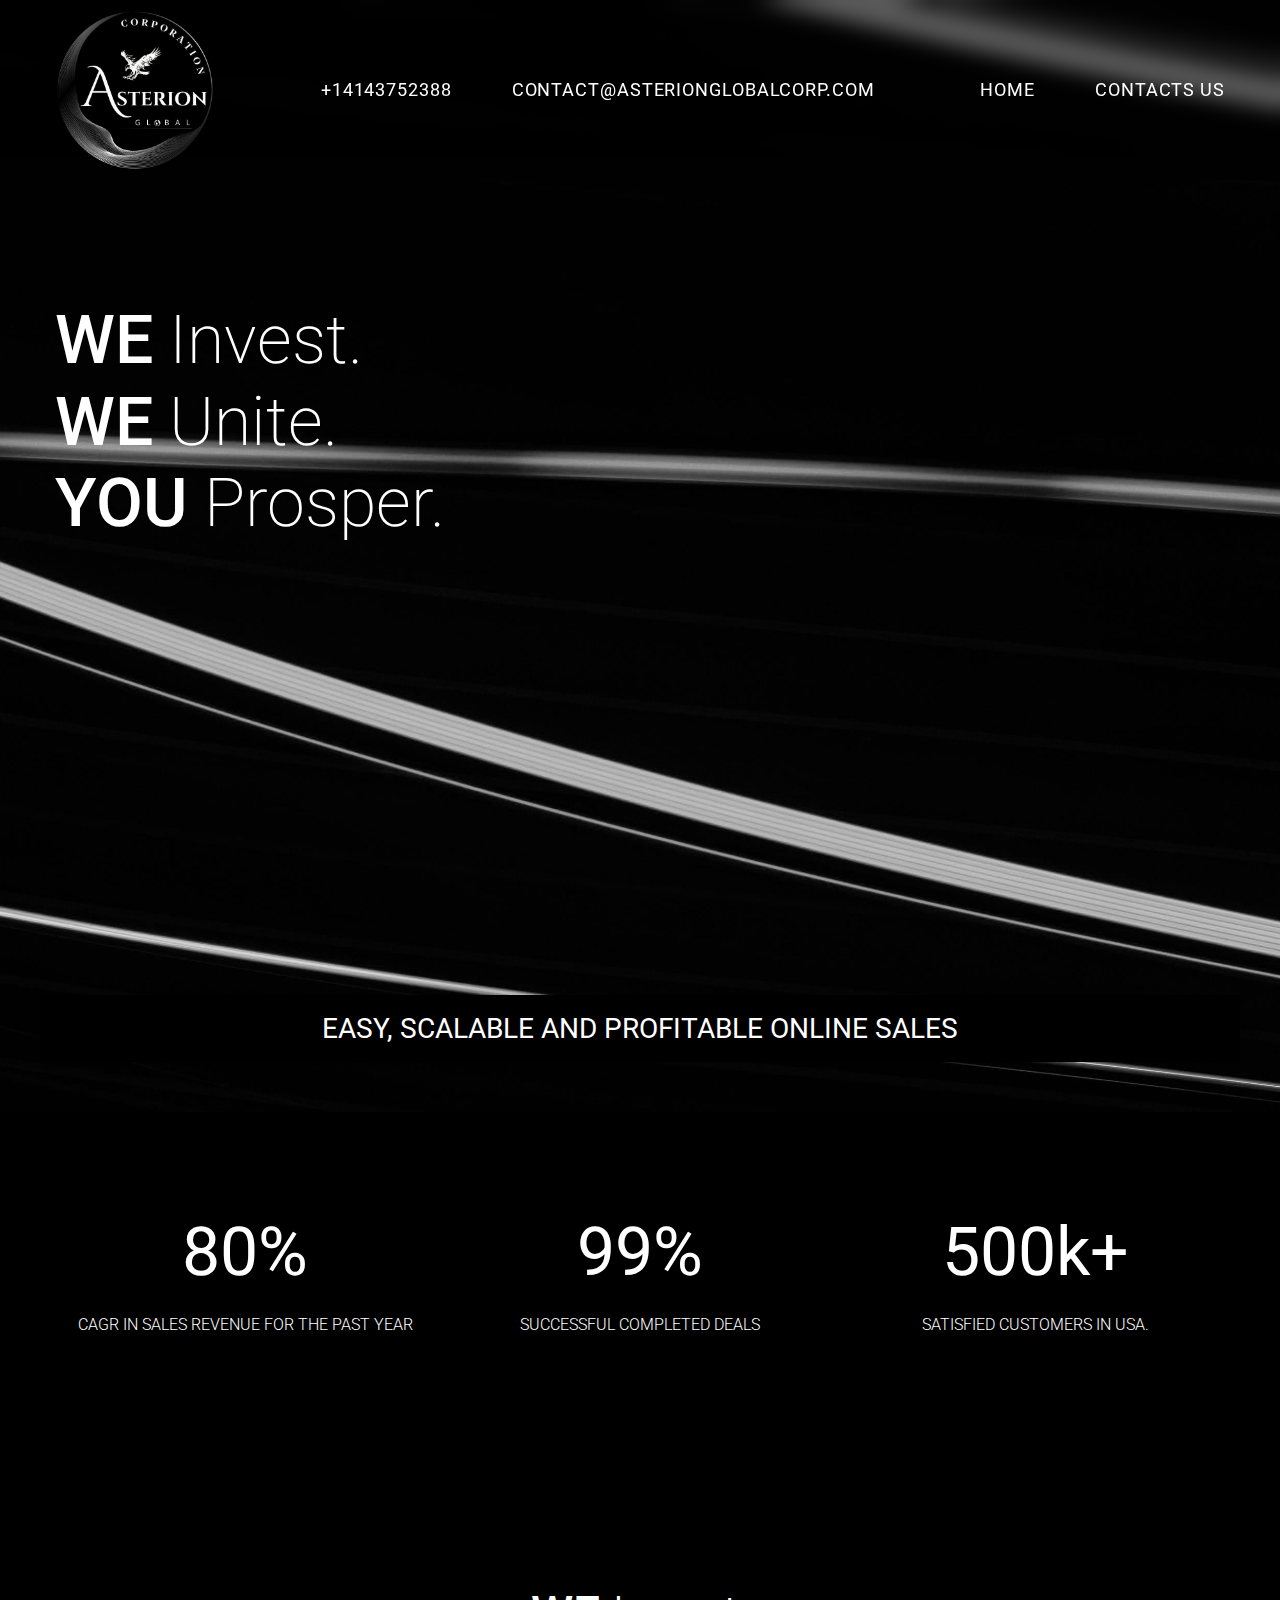
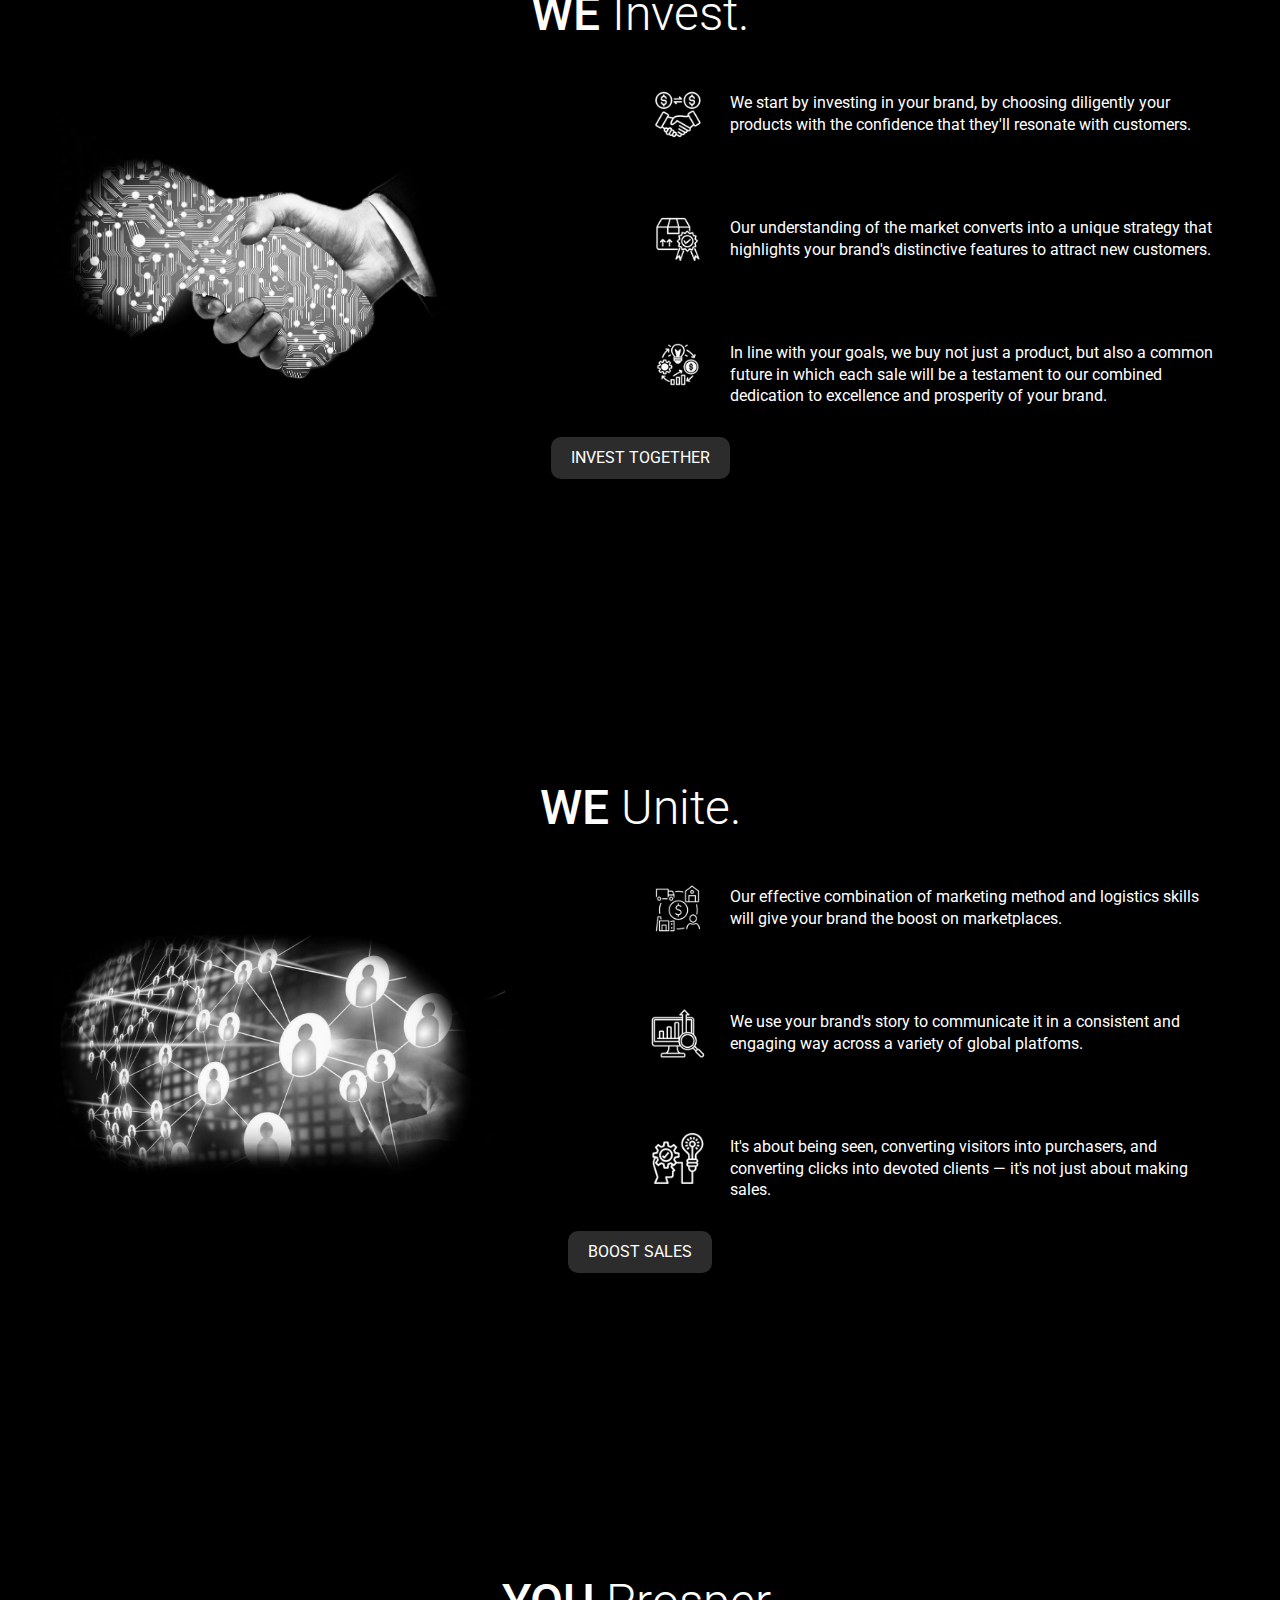
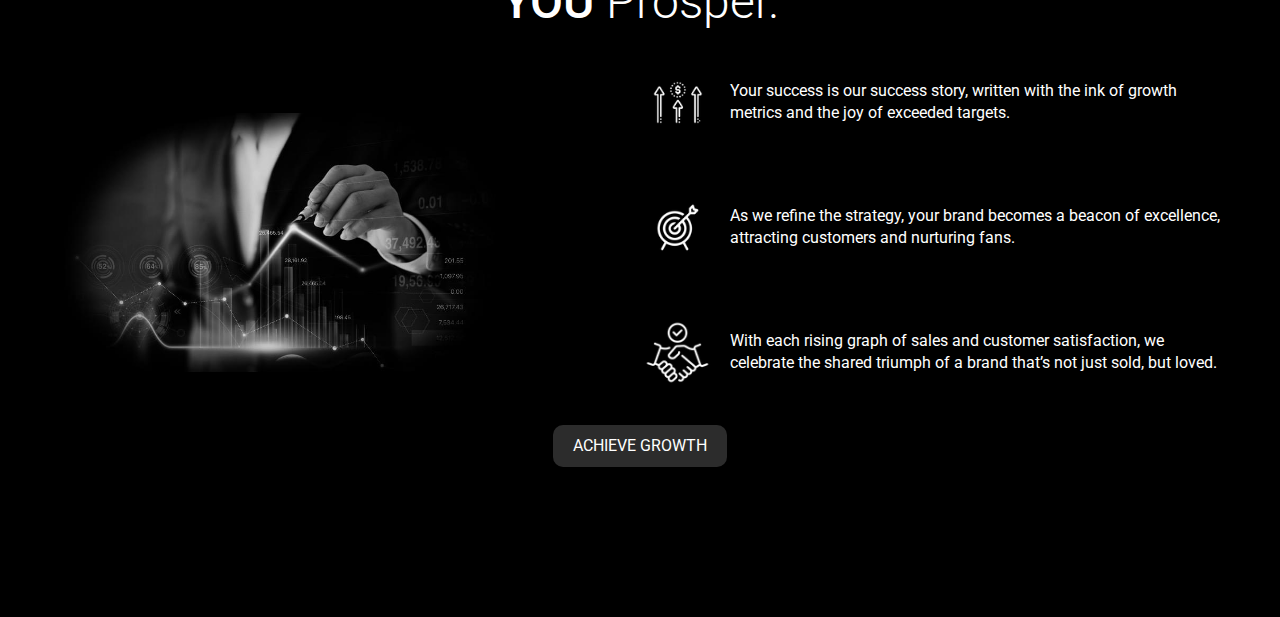
==== commit 7440ee55: "Add files via upload" ====
--- a/index.html
+++ b/index.html
@@ -2,11 +2,11 @@
 <html lang="en">
 
 <head>
-	<title>Asterion</title>
+	<title>Asterionglobalcorp</title>
 	<meta charset="UTF-8">
 	<meta name="format-detection" content="telephone=no">
 	<!-- <style>body{opacity: 0;}</style> -->
-	<link rel="stylesheet" href="css/style.min.css?_v=20240227115914">
+	<link rel="stylesheet" href="css/style.min.css?_v=20240315195528">
 	<link rel="shortcut icon" href="favicon.ico">
 	<!-- <meta name="robots" content="noindex, nofollow"> -->
 	<meta name="viewport" content="width=device-width, initial-scale=1.0">
@@ -17,6 +17,16 @@
 		<header class="header" data-scroll-show>
 			<div class="header__container">
 				<a class="header__logo" href="index.html"><img src="img/Logo.jpg" alt="Logo"></a>
+				<div class="header__actions actions-header">
+					<ul class="actions-header__list">
+						<li class="actions-header__item">
+							<a class="actions-header__link" href="tel:+14143752388">+14143752388</a>
+						</li>
+						<li class="actions-header__item">
+							<a class="actions-header__link" href="mailto:contact@asterionglobalcorp.com">contact@asterionglobalcorp.com</a>
+						</li>
+					</ul>
+				</div>
 				<div class="header__menu menu">
 					<button type="button" class="menu__icon icon-menu"><span></span></button>
 					<nav class="menu__body">
@@ -65,32 +75,32 @@
 					</ul>
 				</div>
 			</div>
-			<section class="brands" style="background-image: url(&quot;img/main/hero/bg.jpeg&quot;)">
-				<div class="brands__container">
-					<h2 class="brands__title">
-						<strong>TRUSTED BY</strong><br />
-						Leading<br />
-						E-Commerce Brands
-					</h2>
-					<ul class="brands__items">
-						<li class="brands__item">
-							<img src="img/main/brands/RAW GREY.webp" alt="brand" />
-						</li>
-						<li class="brands__item">
-							<img src="img/main/brands/RAW GREY.webp" alt="brand" />
-						</li>
-						<li class="brands__item">
-							<img src="img/main/brands/RAW GREY.webp" alt="brand" />
-						</li>
-						<li class="brands__item">
-							<img src="img/main/brands/RAW GREY.webp" alt="brand" />
-						</li>
-						<li class="brands__item">
-							<img src="img/main/brands/RAW GREY.webp" alt="brand" />
-						</li>
-					</ul>
-				</div>
-			</section>
+			<!-- <section class="brands" style="background-image: url(&quot;img/main/hero/bg.jpeg&quot;)">
+          <div class="brands__container">
+            <h2 class="brands__title">
+              <strong>TRUSTED BY</strong><br />
+              Leading<br />
+              E-Commerce Brands
+            </h2>
+            <ul class="brands__items">
+              <li class="brands__item">
+                <img src="img/main/brands/RAW GREY.webp" alt="brand" />
+              </li>
+              <li class="brands__item">
+                <img src="img/main/brands/RAW GREY.webp" alt="brand" />
+              </li>
+              <li class="brands__item">
+                <img src="img/main/brands/RAW GREY.webp" alt="brand" />
+              </li>
+              <li class="brands__item">
+                <img src="img/main/brands/RAW GREY.webp" alt="brand" />
+              </li>
+              <li class="brands__item">
+                <img src="img/main/brands/RAW GREY.webp" alt="brand" />
+              </li>
+            </ul>
+          </div>
+        </section> -->
 			<section class="about">
 				<div class="about__container">
 					<h2 class="about__title"><strong>WE</strong> Invest.</h2>
@@ -221,13 +231,11 @@
 			</section>
 		</main>
 		<footer class="footer">
-			<div class="footer__container">
-				<div class="footer__copy">All right reserved <span></span></div>
-			</div>
+
 		</footer>
 
 	</div>
-	<script src="js/app.min.js?_v=20240227115914"></script>
+	<script src="js/app.min.js?_v=20240315195528"></script>
 </body>
 
 </html>--- a/css/style.min.css
+++ b/css/style.min.css
@@ -1 +1 @@
-@charset "UTF-8";@import url(https://fonts.googleapis.com/css?family=Roboto:100,100italic,300,300italic,regular,italic,500,500italic,700,700italic,900,900italic);*{padding:0;margin:0;border:0}*,::after,::before{-webkit-box-sizing:border-box;box-sizing:border-box}::after,::before{display:inline-block}body,html{height:100%;min-width:320px}body{color:#fff;line-height:1;font-family:Roboto;font-size:.875rem;-ms-text-size-adjust:100%;-moz-text-size-adjust:100%;-webkit-text-size-adjust:100%;-webkit-font-smoothing:antialiased;-moz-osx-font-smoothing:grayscale}button,input,textarea{font-family:Roboto;font-size:inherit;line-height:inherit}button{cursor:pointer;color:inherit;background-color:transparent}a{display:inline-block;color:inherit;text-decoration:none}ul li{list-style:none}img{vertical-align:top}h1,h2,h3,h4,h5,h6{font-weight:inherit;font-size:inherit}body{background-color:#000}.lock body{overflow:hidden;-ms-touch-action:none;touch-action:none;-ms-scroll-chaining:none;overscroll-behavior:none}.wrapper{min-height:100%;display:-webkit-box;display:-ms-flexbox;display:flex;-webkit-box-orient:vertical;-webkit-box-direction:normal;-ms-flex-direction:column;flex-direction:column;overflow:hidden}@supports (overflow:clip){.wrapper{overflow:clip}}.wrapper>main{-webkit-box-flex:1;-ms-flex:1 1 auto;flex:1 1 auto}.wrapper>*{min-width:0}[class*=__container]{max-width:75rem;margin:0 auto;padding:0 .9375rem}input[type=email],input[type=tel],input[type=text],textarea{-webkit-appearance:none;-moz-appearance:none;appearance:none}.input{border-radius:0!important;width:100%;display:block;height:2.1875rem;padding:0 .9375rem;border:.0625rem solid #fff;background-color:transparent;color:#fff}.input._form-error{border-color:red}.input::-webkit-input-placeholder{color:#fff}.input::-moz-placeholder{color:#fff}.input:-ms-input-placeholder{color:#fff}.input::-ms-input-placeholder{color:#fff}.input::placeholder{color:#fff}.input[placeholder]:not([data-placeholder-nohiden])::-webkit-input-placeholder{-webkit-transition:opacity .3s;transition:opacity .3s}.input[placeholder]:not([data-placeholder-nohiden])::-moz-placeholder{-moz-transition:opacity .3s;transition:opacity .3s}.input[placeholder]:not([data-placeholder-nohiden]):-ms-input-placeholder{-ms-transition:opacity .3s;transition:opacity .3s}.input[placeholder]:not([data-placeholder-nohiden])::-ms-input-placeholder{-ms-transition:opacity .3s;transition:opacity .3s}.input[placeholder]:not([data-placeholder-nohiden])::placeholder{-webkit-transition:opacity .3s;transition:opacity .3s}.input[placeholder]:not([data-placeholder-nohiden]):focus::-webkit-input-placeholder{opacity:0}.input[placeholder]:not([data-placeholder-nohiden]):focus::-moz-placeholder{opacity:0}.input[placeholder]:not([data-placeholder-nohiden]):focus:-ms-input-placeholder{opacity:0}.input[placeholder]:not([data-placeholder-nohiden]):focus::-ms-input-placeholder{opacity:0}.input[placeholder]:not([data-placeholder-nohiden]):focus::placeholder{opacity:0}textarea.input{resize:none}.select{min-width:0;position:relative}.select__body{position:relative}.select__title{color:inherit;text-align:left;border:.0625rem solid #fff;background-color:transparent;cursor:pointer;width:100%}.select__value{display:-webkit-box;display:-ms-flexbox;display:flex;min-width:0;-webkit-box-align:center;-ms-flex-align:center;align-items:center;height:1.875rem;padding:0 .9375rem;gap:.625rem}.select__value>*{-webkit-box-flex:1;-ms-flex:1 1 auto;flex:1 1 auto}.select__value:after{content:"";-ms-flex-item-align:stretch;-ms-grid-row-align:stretch;align-self:stretch;-webkit-box-flex:0;-ms-flex:0 0 .9375rem;flex:0 0 .9375rem;width:.9375rem;height:.9375rem;-webkit-transition:all .3s ease 0s;transition:all .3s ease 0s;display:-webkit-box;display:-ms-flexbox;display:flex;-webkit-transform:translateY(15%) rotate(-45deg);-ms-transform:translateY(15%) rotate(-45deg);transform:translateY(15%) rotate(-45deg);-webkit-box-pack:center;-ms-flex-pack:center;justify-content:center;-webkit-box-align:center;-ms-flex-align:center;align-items:center;border-bottom:.0625rem solid #fff;border-left:.0625rem solid #fff}._select-open .select__value:after{-webkit-transform:translateY(70%) rotate(-225deg);-ms-transform:translateY(70%) rotate(-225deg);transform:translateY(70%) rotate(-225deg)}.select__value._select-pseudo-label::before{content:attr(data-pseudo-label);opacity:.5}.select__content{-webkit-box-flex:1;-ms-flex:1 1 auto;flex:1 1 auto;overflow:hidden;text-overflow:ellipsis;white-space:nowrap}.select__text{-webkit-box-flex:1;-ms-flex:1 1 auto;flex:1 1 auto;overflow:hidden;text-overflow:ellipsis;white-space:nowrap}.select__input{width:100%;background-color:transparent;height:100%}.select__options{color:#000;position:absolute;top:calc(100% - .0625rem);border-radius:0 0 4px 4px;min-width:100%;left:0;background-color:#fff;border-top:0;border:1px solid #d9d9d9;border-top:0;padding:10px 0 5px 0}.select__scroll{overflow-y:auto;overflow-x:hidden;max-height:12.5rem}.select__option{width:100%;text-align:left;cursor:pointer;padding:5px 15px;color:inherit}.select__option._select-selected{background-color:#eee}.select__row{display:-webkit-inline-box;display:-ms-inline-flexbox;display:inline-flex;-webkit-box-align:center;-ms-flex-align:center;align-items:center}.select--show-top .select__options{top:auto;bottom:calc(100% - .0625rem);border:1px solid #d9d9d9;border-bottom:0;border-radius:4px 4px 0 0;padding:5px 0 10px 0}._select-tag{cursor:pointer}.icon-menu{display:none}#map{background:url(../img/icons/loading.gif) center/50px no-repeat}.ibg{width:100%;height:100%;-o-object-fit:cover;object-fit:cover}.ibg--top{-o-object-position:top;object-position:top}.ibg--bottom{-o-object-position:bottom;object-position:bottom}.ibg--left{-o-object-position:left;object-position:left}.ibg--right{-o-object-position:right;object-position:right}.ibg--contain{-o-object-fit:contain;object-fit:contain}.button{text-transform:uppercase;border-radius:.625rem;-ms-flex-item-align:center;-ms-grid-row-align:center;align-self:center;text-align:center;padding:.625rem 1.25rem;font-size:1rem;line-height:133%;background-color:#2c2c2c;-webkit-transition:background-color .3s;transition:background-color .3s}.button.button--submit{background-color:#fff;color:#000}.map{aspect-ratio:16/9;max-height:25rem;width:100%;-o-object-fit:cover;object-fit:cover}.header{position:fixed;top:0;left:0;width:100%;background-color:rgba(0,0,0,.5);z-index:50;-webkit-transition:background-color .3s,-webkit-box-shadow .3s;transition:background-color .3s,-webkit-box-shadow .3s;transition:background-color .3s,box-shadow .3s;transition:background-color .3s,box-shadow .3s,-webkit-box-shadow .3s;-webkit-backdrop-filter:blur(.625rem);backdrop-filter:blur(.625rem)}.header._header-scroll{background-color:#000;-webkit-box-shadow:0 0 5px rgba(0,0,0,.3);box-shadow:0 0 5px rgba(0,0,0,.3)}.header__container{padding-top:.625rem;padding-bottom:.625rem;min-height:6.25rem;display:-webkit-box;display:-ms-flexbox;display:flex;-webkit-box-align:center;-ms-flex-align:center;align-items:center;gap:1.25rem;-webkit-box-pack:justify;-ms-flex-pack:justify;justify-content:space-between}.header__logo{overflow:hidden;border-radius:50%;position:relative;z-index:2}.header__logo img{width:100%;-o-object-fit:contain;object-fit:contain}.header__menu{justify-self:flex-end}.menu__list{display:-webkit-box;display:-ms-flexbox;display:flex;-ms-flex-wrap:wrap;flex-wrap:wrap;row-gap:.3125rem}.menu__link{text-transform:uppercase;font-size:1.125rem;line-height:133%;letter-spacing:.05em;color:#fff;position:relative}.menu__link::before{content:"";position:absolute;bottom:0;left:0;background-color:#fff;width:0;height:.0625rem;-webkit-transition:width .3s;transition:width .3s}.footer{background-color:#1a1a1a}.footer__copy{text-align:center;padding:.9375rem 0;font-size:1.125rem;line-height:120%;color:#fff}.hero{background-position:center;background-repeat:no-repeat;background-size:cover;min-height:100vh;min-height:100svh}.hero__title{font-weight:200;max-width:37.5rem;line-height:120%}.hero__title strong{font-weight:500}.hero__text{line-height:133%;text-align:center}.achievements__items{display:-ms-grid;display:grid;gap:.9375rem;-ms-grid-columns:(1fr)[3];grid-template-columns:repeat(3,1fr)}.item-achievements{display:-webkit-box;display:-ms-flexbox;display:flex;gap:1.25rem;-webkit-box-orient:vertical;-webkit-box-direction:normal;-ms-flex-direction:column;flex-direction:column;-webkit-box-align:center;-ms-flex-align:center;align-items:center}.item-achievements__title{font-weight:300;line-height:120%}.item-achievements__text{text-transform:uppercase;font-weight:300;text-align:center;font-size:1rem;line-height:133%}.brands{background-position:center;background-repeat:no-repeat;background-size:cover}.brands__title{max-width:31.25rem;font-weight:300;line-height:120%}.brands__title strong{font-weight:600}.brands__items{display:-webkit-box;display:-ms-flexbox;display:flex;gap:1.875rem;-ms-flex-wrap:wrap;flex-wrap:wrap}.about__container{display:-webkit-box;display:-ms-flexbox;display:flex;-webkit-box-orient:vertical;-webkit-box-direction:normal;-ms-flex-direction:column;flex-direction:column;-webkit-box-pack:center;-ms-flex-pack:center;justify-content:center}.about__title{font-weight:300;line-height:120%;text-align:center}.about__title strong{font-weight:500}.about__body{display:-webkit-box;display:-ms-flexbox;display:flex;-webkit-box-pack:justify;-ms-flex-pack:justify;justify-content:space-between}.about__body:not(:last-child){margin-bottom:1.25rem}.about__image{-webkit-box-flex:0;-ms-flex:0 1 50%;flex:0 1 50%;max-width:28.125rem;width:100%;-o-object-fit:contain;object-fit:contain}.about__content{-webkit-box-flex:0;-ms-flex:0 0 50%;flex:0 0 50%;display:-ms-grid;display:grid;place-items:center}.about__items{display:-webkit-box;display:-ms-flexbox;display:flex;gap:3.125rem;-webkit-box-orient:vertical;-webkit-box-direction:normal;-ms-flex-direction:column;flex-direction:column}.about__item{display:-webkit-box;display:-ms-flexbox;display:flex;gap:.9375rem}.about__icon{position:relative;top:-.9375rem;-webkit-box-flex:0;-ms-flex:0 0 4.6875rem;flex:0 0 4.6875rem;width:4.6875rem;height:4.6875rem}.about__icon--01{background:url(../img/icons/01.webp) left/cover no-repeat}.about__icon--02{background:url(../img/icons/02.webp) left/cover no-repeat}.about__icon--03{background:url(../img/icons/03.webp) left/cover no-repeat}.about__icon--04{background:url(../img/icons/04.webp) left/cover no-repeat}.about__icon--05{background:url(../img/icons/05.webp) left/cover no-repeat}.about__icon--06{background:url(../img/icons/06.webp) left/cover no-repeat}.about__icon--07{background:url(../img/icons/07.webp) left/cover no-repeat}.about__icon--08{background:url(../img/icons/08.webp) left/cover no-repeat}.about__icon--09{background:url(../img/icons/09.webp) left/cover no-repeat}.about__text{font-size:1rem;line-height:133%}.contacts__top{background-color:#1f1f1f;padding-bottom:.9375rem;position:relative}.contacts__title{position:relative;z-index:2;margin:0 auto;max-width:37.5rem;text-align:center;line-height:120%}.contacts__title span{display:block}.contacts__video{aspect-ratio:16/9;position:absolute;top:0;left:0;width:100%;height:100%;-o-object-fit:cover;object-fit:cover;pointer-events:none}.contacts__form{margin:0 auto;max-width:56.25rem;margin-bottom:1.875rem}.form-contacts{display:-ms-grid;display:grid;gap:1.875rem}.form-contacts__items{display:-webkit-box;display:-ms-flexbox;display:flex;gap:1.875rem}.form-contacts__label{-webkit-box-flex:0;-ms-flex:0 1 50%;flex:0 1 50%}.form-contacts__label .form__error{padding-top:.625rem;color:red}.form-contacts__title{font-size:1rem;line-height:120%;margin-bottom:.625rem}.form-contacts__textarea{padding:.625rem .9375rem;resize:vertical;height:auto;min-height:12.5rem;max-height:25rem}@media (min-width:75em){.header__logo{max-width:10rem}.menu__list{-webkit-column-gap:3.75rem;-moz-column-gap:3.75rem;column-gap:3.75rem}.hero__container{padding-bottom:3.125rem}.hero__title{padding-top:18.75rem}.hero__title{padding-bottom:28.125rem}.hero__title{font-size:4.25rem}.hero__text{font-size:1.75rem}.achievements{padding-top:6.25rem}.achievements{padding-bottom:6.25rem}.item-achievements__title{font-size:4.25rem}.brands{padding-top:9.375rem}.brands{padding-bottom:9.375rem}.brands__title{font-size:3rem}.brands__title:not(:last-child){margin-bottom:3.125rem}.about{padding-top:9.375rem}.about{padding-bottom:9.375rem}.about__title{font-size:3rem}.about__title:not(:last-child){margin-bottom:3.125rem}.about__body{gap:3.125rem}.contacts__top{padding-top:11.25rem}.contacts__title{font-size:5rem}.contacts__title span{font-size:2.8125rem}.form-contacts{padding-top:3.125rem}}@media (max-width:20em){.header__logo{max-width:3.75rem}.menu__list{-webkit-column-gap:.9375rem;-moz-column-gap:.9375rem;column-gap:.9375rem}.hero__container{padding-bottom:1.875rem}.hero__title{padding-top:9.375rem}.hero__title{padding-bottom:9.375rem}.hero__title{font-size:2rem}.hero__text{font-size:1.375rem}.achievements{padding-top:1.875rem}.achievements{padding-bottom:1.875rem}.item-achievements__title{font-size:2rem}.brands{padding-top:1.875rem}.brands{padding-bottom:1.875rem}.brands__title{font-size:2rem}.brands__title:not(:last-child){margin-bottom:1.25rem}.about{padding-top:1.875rem}.about{padding-bottom:1.875rem}.about__title{font-size:2rem}.about__title:not(:last-child){margin-bottom:1.875rem}.about__body{gap:1.875rem}.contacts__top{padding-top:6.25rem}.contacts__title{font-size:2.5rem}.contacts__title span{font-size:1.5rem}.form-contacts{padding-top:1.875rem}}@media (max-width:47.99875em){.about__body{-webkit-box-orient:vertical;-webkit-box-direction:reverse;-ms-flex-direction:column-reverse;flex-direction:column-reverse}.form-contacts__items{gap:1.25rem}}@media (max-width:29.99875em){.menu__body{position:fixed;width:100%;height:100%;left:-100%;top:0;overflow:auto;padding:6.25rem .9375rem .9375rem 1.875rem;background-color:#000;-webkit-transition:left .3s;transition:left .3s}.menu__body::before{background-color:#000;content:"";position:fixed;width:100%;height:4.375rem;left:-100%;top:0;-webkit-transition:left .3s;transition:left .3s;z-index:2}.menu-open .menu__body{left:0}.menu-open .menu__body::before{left:0}.icon-menu{display:block;position:relative;width:1.875rem;height:1.125rem;z-index:5}.icon-menu span,.icon-menu::after,.icon-menu::before{content:"";-webkit-transition:all .3s ease 0s;transition:all .3s ease 0s;right:0;position:absolute;width:100%;height:.125rem;background-color:#fff}.icon-menu::before{top:0}.icon-menu::after{bottom:0}.icon-menu span{top:calc(50% - .0625rem)}.menu-open .icon-menu span{width:0}.menu-open .icon-menu::before{top:calc(50% - .0625rem);-webkit-transform:rotate(-45deg);-ms-transform:rotate(-45deg);transform:rotate(-45deg)}.menu-open .icon-menu::after{bottom:calc(50% - .0625rem);-webkit-transform:rotate(45deg);-ms-transform:rotate(45deg);transform:rotate(45deg)}.header__container{min-height:5rem}.menu__list{-webkit-box-orient:vertical;-webkit-box-direction:normal;-ms-flex-direction:column;flex-direction:column;-ms-flex-line-pack:center;align-content:center;row-gap:1.25rem}.achievements__items{-ms-grid-columns:1fr;grid-template-columns:1fr}.brands__items{padding:.9375rem 0;overflow:auto;-ms-flex-wrap:nowrap;flex-wrap:nowrap}.about__icon{top:-.625rem;-webkit-box-flex:0;-ms-flex:0 0 4.375rem;flex:0 0 4.375rem;width:4.375rem;height:4.375rem}.form-contacts{gap:1.25rem}.form-contacts__items{-webkit-box-orient:vertical;-webkit-box-direction:normal;-ms-flex-direction:column;flex-direction:column}.form-contacts__textarea{min-height:7.5rem}}@media (max-width:29.99875em) and (any-hover:none){.icon-menu{cursor:default}}@media (max-width:29.99875em) and (max-width:20em){.menu__link{font-size:1.5rem}}@media (min-width:20em) and (max-width:75em){@supports (max-width:clamp(3.75rem ,1.4772727273rem + 11.3636363636vw ,10rem)){.header__logo{max-width:clamp(3.75rem ,1.4772727273rem + 11.3636363636vw ,10rem)}}@supports not (max-width:clamp(3.75rem ,1.4772727273rem + 11.3636363636vw ,10rem)){.header__logo{max-width:calc(3.75rem + 6.25 * (100vw - 20rem)/ 55)}}@supports ((-moz-column-gap:clamp(0.9375rem ,-0.0852272727rem + 5.1136363636vw ,3.75rem)) or (column-gap:clamp(0.9375rem ,-0.0852272727rem + 5.1136363636vw ,3.75rem))){.menu__list{-webkit-column-gap:clamp(.9375rem ,-.0852272727rem + 5.1136363636vw ,3.75rem);-moz-column-gap:clamp(.9375rem ,-.0852272727rem + 5.1136363636vw ,3.75rem);column-gap:clamp(.9375rem ,-.0852272727rem + 5.1136363636vw ,3.75rem)}}@supports not ((-moz-column-gap:clamp(0.9375rem ,-0.0852272727rem + 5.1136363636vw ,3.75rem)) or (column-gap:clamp(0.9375rem ,-0.0852272727rem + 5.1136363636vw ,3.75rem))){.menu__list{-webkit-column-gap:calc(.9375rem + 2.8125 * (100vw - 20rem)/ 55);-moz-column-gap:calc(.9375rem + 2.8125 * (100vw - 20rem)/ 55);column-gap:calc(.9375rem + 2.8125 * (100vw - 20rem)/ 55)}}@supports (padding-bottom:clamp(1.875rem ,1.4204545455rem + 2.2727272727vw ,3.125rem)){.hero__container{padding-bottom:clamp(1.875rem ,1.4204545455rem + 2.2727272727vw ,3.125rem)}}@supports not (padding-bottom:clamp(1.875rem ,1.4204545455rem + 2.2727272727vw ,3.125rem)){.hero__container{padding-bottom:calc(1.875rem + 1.25 * (100vw - 20rem)/ 55)}}@supports (padding-top:clamp(9.375rem ,5.9659090909rem + 17.0454545455vw ,18.75rem)){.hero__title{padding-top:clamp(9.375rem ,5.9659090909rem + 17.0454545455vw ,18.75rem)}}@supports not (padding-top:clamp(9.375rem ,5.9659090909rem + 17.0454545455vw ,18.75rem)){.hero__title{padding-top:calc(9.375rem + 9.375 * (100vw - 20rem)/ 55)}}@supports (padding-bottom:clamp(9.375rem ,2.5568181818rem + 34.0909090909vw ,28.125rem)){.hero__title{padding-bottom:clamp(9.375rem ,2.5568181818rem + 34.0909090909vw ,28.125rem)}}@supports not (padding-bottom:clamp(9.375rem ,2.5568181818rem + 34.0909090909vw ,28.125rem)){.hero__title{padding-bottom:calc(9.375rem + 18.75 * (100vw - 20rem)/ 55)}}@supports (font-size:clamp(2rem ,1.1818181818rem + 4.0909090909vw ,4.25rem)){.hero__title{font-size:clamp(2rem ,1.1818181818rem + 4.0909090909vw ,4.25rem)}}@supports not (font-size:clamp(2rem ,1.1818181818rem + 4.0909090909vw ,4.25rem)){.hero__title{font-size:calc(2rem + 2.25 * (100vw - 20rem)/ 55)}}@supports (font-size:clamp(1.375rem ,1.2386363636rem + 0.6818181818vw ,1.75rem)){.hero__text{font-size:clamp(1.375rem ,1.2386363636rem + .6818181818vw ,1.75rem)}}@supports not (font-size:clamp(1.375rem ,1.2386363636rem + 0.6818181818vw ,1.75rem)){.hero__text{font-size:calc(1.375rem + .375 * (100vw - 20rem)/ 55)}}@supports (padding-top:clamp(1.875rem ,0.2840909091rem + 7.9545454545vw ,6.25rem)){.achievements{padding-top:clamp(1.875rem ,.2840909091rem + 7.9545454545vw ,6.25rem)}}@supports not (padding-top:clamp(1.875rem ,0.2840909091rem + 7.9545454545vw ,6.25rem)){.achievements{padding-top:calc(1.875rem + 4.375 * (100vw - 20rem)/ 55)}}@supports (padding-bottom:clamp(1.875rem ,0.2840909091rem + 7.9545454545vw ,6.25rem)){.achievements{padding-bottom:clamp(1.875rem ,.2840909091rem + 7.9545454545vw ,6.25rem)}}@supports not (padding-bottom:clamp(1.875rem ,0.2840909091rem + 7.9545454545vw ,6.25rem)){.achievements{padding-bottom:calc(1.875rem + 4.375 * (100vw - 20rem)/ 55)}}@supports (font-size:clamp(2rem ,1.1818181818rem + 4.0909090909vw ,4.25rem)){.item-achievements__title{font-size:clamp(2rem ,1.1818181818rem + 4.0909090909vw ,4.25rem)}}@supports not (font-size:clamp(2rem ,1.1818181818rem + 4.0909090909vw ,4.25rem)){.item-achievements__title{font-size:calc(2rem + 2.25 * (100vw - 20rem)/ 55)}}@supports (padding-top:clamp(1.875rem ,-0.8522727273rem + 13.6363636364vw ,9.375rem)){.brands{padding-top:clamp(1.875rem ,-.8522727273rem + 13.6363636364vw ,9.375rem)}}@supports not (padding-top:clamp(1.875rem ,-0.8522727273rem + 13.6363636364vw ,9.375rem)){.brands{padding-top:calc(1.875rem + 7.5 * (100vw - 20rem)/ 55)}}@supports (padding-bottom:clamp(1.875rem ,-0.8522727273rem + 13.6363636364vw ,9.375rem)){.brands{padding-bottom:clamp(1.875rem ,-.8522727273rem + 13.6363636364vw ,9.375rem)}}@supports not (padding-bottom:clamp(1.875rem ,-0.8522727273rem + 13.6363636364vw ,9.375rem)){.brands{padding-bottom:calc(1.875rem + 7.5 * (100vw - 20rem)/ 55)}}@supports (font-size:clamp(2rem ,1.6363636364rem + 1.8181818182vw ,3rem)){.brands__title{font-size:clamp(2rem ,1.6363636364rem + 1.8181818182vw ,3rem)}}@supports not (font-size:clamp(2rem ,1.6363636364rem + 1.8181818182vw ,3rem)){.brands__title{font-size:calc(2rem + 1 * (100vw - 20rem)/ 55)}}@supports (margin-bottom:clamp(1.25rem ,0.5681818182rem + 3.4090909091vw ,3.125rem)){.brands__title:not(:last-child){margin-bottom:clamp(1.25rem ,.5681818182rem + 3.4090909091vw ,3.125rem)}}@supports not (margin-bottom:clamp(1.25rem ,0.5681818182rem + 3.4090909091vw ,3.125rem)){.brands__title:not(:last-child){margin-bottom:calc(1.25rem + 1.875 * (100vw - 20rem)/ 55)}}@supports (padding-top:clamp(1.875rem ,-0.8522727273rem + 13.6363636364vw ,9.375rem)){.about{padding-top:clamp(1.875rem ,-.8522727273rem + 13.6363636364vw ,9.375rem)}}@supports not (padding-top:clamp(1.875rem ,-0.8522727273rem + 13.6363636364vw ,9.375rem)){.about{padding-top:calc(1.875rem + 7.5 * (100vw - 20rem)/ 55)}}@supports (padding-bottom:clamp(1.875rem ,-0.8522727273rem + 13.6363636364vw ,9.375rem)){.about{padding-bottom:clamp(1.875rem ,-.8522727273rem + 13.6363636364vw ,9.375rem)}}@supports not (padding-bottom:clamp(1.875rem ,-0.8522727273rem + 13.6363636364vw ,9.375rem)){.about{padding-bottom:calc(1.875rem + 7.5 * (100vw - 20rem)/ 55)}}@supports (font-size:clamp(2rem ,1.6363636364rem + 1.8181818182vw ,3rem)){.about__title{font-size:clamp(2rem ,1.6363636364rem + 1.8181818182vw ,3rem)}}@supports not (font-size:clamp(2rem ,1.6363636364rem + 1.8181818182vw ,3rem)){.about__title{font-size:calc(2rem + 1 * (100vw - 20rem)/ 55)}}@supports (margin-bottom:clamp(1.875rem ,1.4204545455rem + 2.2727272727vw ,3.125rem)){.about__title:not(:last-child){margin-bottom:clamp(1.875rem ,1.4204545455rem + 2.2727272727vw ,3.125rem)}}@supports not (margin-bottom:clamp(1.875rem ,1.4204545455rem + 2.2727272727vw ,3.125rem)){.about__title:not(:last-child){margin-bottom:calc(1.875rem + 1.25 * (100vw - 20rem)/ 55)}}@supports (gap:clamp(1.875rem ,1.4204545455rem + 2.2727272727vw ,3.125rem)){.about__body{gap:clamp(1.875rem ,1.4204545455rem + 2.2727272727vw ,3.125rem)}}@supports not (gap:clamp(1.875rem ,1.4204545455rem + 2.2727272727vw ,3.125rem)){.about__body{gap:calc(1.875rem + 1.25 * (100vw - 20rem)/ 55)}}@supports (padding-top:clamp(6.25rem ,4.4318181818rem + 9.0909090909vw ,11.25rem)){.contacts__top{padding-top:clamp(6.25rem ,4.4318181818rem + 9.0909090909vw ,11.25rem)}}@supports not (padding-top:clamp(6.25rem ,4.4318181818rem + 9.0909090909vw ,11.25rem)){.contacts__top{padding-top:calc(6.25rem + 5 * (100vw - 20rem)/ 55)}}@supports (font-size:clamp(2.5rem ,1.5909090909rem + 4.5454545455vw ,5rem)){.contacts__title{font-size:clamp(2.5rem ,1.5909090909rem + 4.5454545455vw ,5rem)}}@supports not (font-size:clamp(2.5rem ,1.5909090909rem + 4.5454545455vw ,5rem)){.contacts__title{font-size:calc(2.5rem + 2.5 * (100vw - 20rem)/ 55)}}@supports (font-size:clamp(1.5rem ,1.0227272727rem + 2.3863636364vw ,2.8125rem)){.contacts__title span{font-size:clamp(1.5rem ,1.0227272727rem + 2.3863636364vw ,2.8125rem)}}@supports not (font-size:clamp(1.5rem ,1.0227272727rem + 2.3863636364vw ,2.8125rem)){.contacts__title span{font-size:calc(1.5rem + 1.3125 * (100vw - 20rem)/ 55)}}@supports (padding-top:clamp(1.875rem ,1.4204545455rem + 2.2727272727vw ,3.125rem)){.form-contacts{padding-top:clamp(1.875rem ,1.4204545455rem + 2.2727272727vw ,3.125rem)}}@supports not (padding-top:clamp(1.875rem ,1.4204545455rem + 2.2727272727vw ,3.125rem)){.form-contacts{padding-top:calc(1.875rem + 1.25 * (100vw - 20rem)/ 55)}}}@media (max-width:29.99875em) and (min-width:75em){.menu__link{font-size:2rem}}@media (max-width:29.99875em) and (min-width:20em) and (max-width:75em){@supports (font-size:clamp(1.5rem ,1.3181818182rem + 0.9090909091vw ,2rem)){.menu__link{font-size:clamp(1.5rem ,1.3181818182rem + .9090909091vw ,2rem)}}@supports not (font-size:clamp(1.5rem ,1.3181818182rem + 0.9090909091vw ,2rem)){.menu__link{font-size:calc(1.5rem + .5 * (100vw - 20rem)/ 55)}}}@media (any-hover:hover){.select__option:hover{background:#d9d9d9}.button:hover{background-color:#585858}.button.button--submit:hover{background-color:#ccc}.menu__link:hover::before{width:100%}}+@charset "UTF-8";@import url(https://fonts.googleapis.com/css?family=Roboto:100,100italic,300,300italic,regular,italic,500,500italic,700,700italic,900,900italic);*{padding:0;margin:0;border:0}*,::after,::before{-webkit-box-sizing:border-box;box-sizing:border-box}::after,::before{display:inline-block}body,html{height:100%;min-width:320px}body{color:#fff;line-height:1;font-family:Roboto;font-size:.875rem;-ms-text-size-adjust:100%;-moz-text-size-adjust:100%;-webkit-text-size-adjust:100%;-webkit-font-smoothing:antialiased;-moz-osx-font-smoothing:grayscale}button,input,textarea{font-family:Roboto;font-size:inherit;line-height:inherit}button{cursor:pointer;color:inherit;background-color:transparent}a{display:inline-block;color:inherit;text-decoration:none}ul li{list-style:none}img{vertical-align:top}h1,h2,h3,h4,h5,h6{font-weight:inherit;font-size:inherit}body{background-color:#000}.lock body{overflow:hidden;-ms-touch-action:none;touch-action:none;-ms-scroll-chaining:none;overscroll-behavior:none}.wrapper{min-height:100%;display:-webkit-box;display:-ms-flexbox;display:flex;-webkit-box-orient:vertical;-webkit-box-direction:normal;-ms-flex-direction:column;flex-direction:column;overflow:hidden}@supports (overflow:clip){.wrapper{overflow:clip}}.wrapper>main{-webkit-box-flex:1;-ms-flex:1 1 auto;flex:1 1 auto}.wrapper>*{min-width:0}[class*=__container]{max-width:75rem;margin:0 auto;padding:0 .9375rem}input[type=email],input[type=tel],input[type=text],textarea{-webkit-appearance:none;-moz-appearance:none;appearance:none}.input{border-radius:0!important;width:100%;display:block;height:2.1875rem;padding:0 .9375rem;border:.0625rem solid #fff;background-color:transparent;color:#fff}.input._form-error{border-color:red}.input::-webkit-input-placeholder{color:#fff}.input::-moz-placeholder{color:#fff}.input:-ms-input-placeholder{color:#fff}.input::-ms-input-placeholder{color:#fff}.input::placeholder{color:#fff}.input[placeholder]:not([data-placeholder-nohiden])::-webkit-input-placeholder{-webkit-transition:opacity .3s;transition:opacity .3s}.input[placeholder]:not([data-placeholder-nohiden])::-moz-placeholder{-moz-transition:opacity .3s;transition:opacity .3s}.input[placeholder]:not([data-placeholder-nohiden]):-ms-input-placeholder{-ms-transition:opacity .3s;transition:opacity .3s}.input[placeholder]:not([data-placeholder-nohiden])::-ms-input-placeholder{-ms-transition:opacity .3s;transition:opacity .3s}.input[placeholder]:not([data-placeholder-nohiden])::placeholder{-webkit-transition:opacity .3s;transition:opacity .3s}.input[placeholder]:not([data-placeholder-nohiden]):focus::-webkit-input-placeholder{opacity:0}.input[placeholder]:not([data-placeholder-nohiden]):focus::-moz-placeholder{opacity:0}.input[placeholder]:not([data-placeholder-nohiden]):focus:-ms-input-placeholder{opacity:0}.input[placeholder]:not([data-placeholder-nohiden]):focus::-ms-input-placeholder{opacity:0}.input[placeholder]:not([data-placeholder-nohiden]):focus::placeholder{opacity:0}textarea.input{resize:none}.select{min-width:0;position:relative}.select__body{position:relative}.select__title{color:inherit;text-align:left;border:.0625rem solid #fff;background-color:transparent;cursor:pointer;width:100%}.select__value{display:-webkit-box;display:-ms-flexbox;display:flex;min-width:0;-webkit-box-align:center;-ms-flex-align:center;align-items:center;height:1.875rem;padding:0 .9375rem;gap:.625rem}.select__value>*{-webkit-box-flex:1;-ms-flex:1 1 auto;flex:1 1 auto}.select__value:after{content:"";-ms-flex-item-align:stretch;-ms-grid-row-align:stretch;align-self:stretch;-webkit-box-flex:0;-ms-flex:0 0 .9375rem;flex:0 0 .9375rem;width:.9375rem;height:.9375rem;-webkit-transition:all .3s ease 0s;transition:all .3s ease 0s;display:-webkit-box;display:-ms-flexbox;display:flex;-webkit-transform:translateY(15%) rotate(-45deg);-ms-transform:translateY(15%) rotate(-45deg);transform:translateY(15%) rotate(-45deg);-webkit-box-pack:center;-ms-flex-pack:center;justify-content:center;-webkit-box-align:center;-ms-flex-align:center;align-items:center;border-bottom:.0625rem solid #fff;border-left:.0625rem solid #fff}._select-open .select__value:after{-webkit-transform:translateY(70%) rotate(-225deg);-ms-transform:translateY(70%) rotate(-225deg);transform:translateY(70%) rotate(-225deg)}.select__value._select-pseudo-label::before{content:attr(data-pseudo-label);opacity:.5}.select__content{-webkit-box-flex:1;-ms-flex:1 1 auto;flex:1 1 auto;overflow:hidden;text-overflow:ellipsis;white-space:nowrap}.select__text{-webkit-box-flex:1;-ms-flex:1 1 auto;flex:1 1 auto;overflow:hidden;text-overflow:ellipsis;white-space:nowrap}.select__input{width:100%;background-color:transparent;height:100%}.select__options{color:#000;position:absolute;top:calc(100% - .0625rem);border-radius:0 0 4px 4px;min-width:100%;left:0;background-color:#fff;border-top:0;border:1px solid #d9d9d9;border-top:0;padding:10px 0 5px 0}.select__scroll{overflow-y:auto;overflow-x:hidden;max-height:12.5rem}.select__option{width:100%;text-align:left;cursor:pointer;padding:5px 15px;color:inherit}.select__option._select-selected{background-color:#eee}.select__row{display:-webkit-inline-box;display:-ms-inline-flexbox;display:inline-flex;-webkit-box-align:center;-ms-flex-align:center;align-items:center}.select--show-top .select__options{top:auto;bottom:calc(100% - .0625rem);border:1px solid #d9d9d9;border-bottom:0;border-radius:4px 4px 0 0;padding:5px 0 10px 0}._select-tag{cursor:pointer}.icon-menu{display:none}#map{background:url(../img/icons/loading.gif) center/50px no-repeat}.ibg{width:100%;height:100%;-o-object-fit:cover;object-fit:cover}.ibg--top{-o-object-position:top;object-position:top}.ibg--bottom{-o-object-position:bottom;object-position:bottom}.ibg--left{-o-object-position:left;object-position:left}.ibg--right{-o-object-position:right;object-position:right}.ibg--contain{-o-object-fit:contain;object-fit:contain}.button{text-transform:uppercase;border-radius:.625rem;-ms-flex-item-align:center;-ms-grid-row-align:center;align-self:center;text-align:center;padding:.625rem 1.25rem;font-size:1rem;line-height:133%;background-color:#2c2c2c;-webkit-transition:background-color .3s;transition:background-color .3s}.button.button--submit{background-color:#fff;color:#000}.loader{border-radius:50%;display:inline-block;position:relative;border:3px solid;border-color:#fff #fff transparent transparent;-webkit-box-sizing:border-box;box-sizing:border-box;-webkit-animation:rotation 1s linear infinite;animation:rotation 1s linear infinite}.loader::after,.loader::before{content:"";-webkit-box-sizing:border-box;box-sizing:border-box;position:absolute;left:0;right:0;top:0;bottom:0;margin:auto;border:3px solid;border-color:transparent transparent #ff3d00 #ff3d00;border-radius:50%;box-sizing:border-box;-webkit-animation:rotationBack .5s linear infinite;animation:rotationBack .5s linear infinite;-webkit-transform-origin:center center;-ms-transform-origin:center center;transform-origin:center center}.loader::before{border-color:#fff #fff transparent transparent;-webkit-animation:rotation 1.5s linear infinite;animation:rotation 1.5s linear infinite}@-webkit-keyframes rotation{0%{-webkit-transform:rotate(0);transform:rotate(0)}100%{-webkit-transform:rotate(360deg);transform:rotate(360deg)}}@keyframes rotation{0%{-webkit-transform:rotate(0);transform:rotate(0)}100%{-webkit-transform:rotate(360deg);transform:rotate(360deg)}}@-webkit-keyframes rotationBack{0%{-webkit-transform:rotate(0);transform:rotate(0)}100%{-webkit-transform:rotate(-360deg);transform:rotate(-360deg)}}@keyframes rotationBack{0%{-webkit-transform:rotate(0);transform:rotate(0)}100%{-webkit-transform:rotate(-360deg);transform:rotate(-360deg)}}.header{position:fixed;top:0;left:0;width:100%;background-color:rgba(0,0,0,.5);z-index:50;-webkit-transition:background-color .3s,-webkit-box-shadow .3s;transition:background-color .3s,-webkit-box-shadow .3s;transition:background-color .3s,box-shadow .3s;transition:background-color .3s,box-shadow .3s,-webkit-box-shadow .3s;-webkit-backdrop-filter:blur(.625rem);backdrop-filter:blur(.625rem)}.header._header-scroll{background-color:#000;-webkit-box-shadow:0 0 5px rgba(0,0,0,.3);box-shadow:0 0 5px rgba(0,0,0,.3)}.header__container{padding-top:.625rem;padding-bottom:.625rem;min-height:6.25rem;display:-webkit-box;display:-ms-flexbox;display:flex;-webkit-box-align:center;-ms-flex-align:center;align-items:center;gap:1.25rem;-webkit-box-pack:justify;-ms-flex-pack:justify;justify-content:space-between}.header__logo{overflow:hidden;border-radius:50%;position:relative;z-index:2;-ms-flex-negative:0;flex-shrink:0;-webkit-box-flex:0;-ms-flex-positive:0;flex-grow:0}.header__logo img{width:100%;-o-object-fit:contain;object-fit:contain}.header__menu{justify-self:flex-end}.menu__list{display:-webkit-box;display:-ms-flexbox;display:flex;-ms-flex-wrap:wrap;flex-wrap:wrap;row-gap:.3125rem}.menu__link{text-transform:uppercase;font-size:1.125rem;line-height:133%;letter-spacing:.05em;color:#fff;position:relative}.menu__link::before{content:"";position:absolute;bottom:0;left:0;background-color:#fff;width:0;height:.0625rem;-webkit-transition:width .3s;transition:width .3s}.actions-header__list{display:-webkit-box;display:-ms-flexbox;display:flex;-ms-flex-wrap:wrap;flex-wrap:wrap;row-gap:.625rem}.actions-header__link{text-transform:uppercase;line-height:133%;letter-spacing:.05em;color:#fff;position:relative}.actions-header__link::before{content:"";position:absolute;bottom:0;left:0;background-color:#fff;width:0;height:.0625rem;-webkit-transition:width .3s;transition:width .3s}.hero{background-position:center;background-repeat:no-repeat;background-size:cover;min-height:100vh;min-height:100svh}.hero__title{font-weight:200;max-width:37.5rem;line-height:120%}.hero__title strong{font-weight:500}.hero__text{padding:.9375rem;margin:0 -.9375rem;background-color:#000;line-height:133%;text-align:center}.achievements__items{display:-ms-grid;display:grid;gap:.9375rem;-ms-grid-columns:(1fr)[3];grid-template-columns:repeat(3,1fr)}.item-achievements{display:-webkit-box;display:-ms-flexbox;display:flex;gap:1.25rem;-webkit-box-orient:vertical;-webkit-box-direction:normal;-ms-flex-direction:column;flex-direction:column;-webkit-box-align:center;-ms-flex-align:center;align-items:center}.item-achievements__title{font-weight:400;line-height:120%}.item-achievements__text{text-transform:uppercase;font-weight:300;text-align:center;font-size:1rem;line-height:133%}.brands{background-position:center;background-repeat:no-repeat;background-size:cover}.brands__title{max-width:31.25rem;font-weight:300;line-height:120%}.brands__title strong{font-weight:600}.brands__items{display:-webkit-box;display:-ms-flexbox;display:flex;gap:1.875rem;-ms-flex-wrap:wrap;flex-wrap:wrap}.about__container{display:-webkit-box;display:-ms-flexbox;display:flex;-webkit-box-orient:vertical;-webkit-box-direction:normal;-ms-flex-direction:column;flex-direction:column;-webkit-box-pack:center;-ms-flex-pack:center;justify-content:center}.about__title{font-weight:300;line-height:120%;text-align:center}.about__title strong{font-weight:500}.about__body{display:-webkit-box;display:-ms-flexbox;display:flex;-webkit-box-pack:justify;-ms-flex-pack:justify;justify-content:space-between}.about__body:not(:last-child){margin-bottom:1.25rem}.about__image{-webkit-box-flex:0;-ms-flex:0 1 50%;flex:0 1 50%;max-width:28.125rem;width:100%;-o-object-fit:contain;object-fit:contain}.about__content{-webkit-box-flex:0;-ms-flex:0 0 50%;flex:0 0 50%;display:-ms-grid;display:grid;place-items:center}.about__items{display:-webkit-box;display:-ms-flexbox;display:flex;gap:3.125rem;-webkit-box-orient:vertical;-webkit-box-direction:normal;-ms-flex-direction:column;flex-direction:column}.about__item{display:-webkit-box;display:-ms-flexbox;display:flex;gap:.9375rem}.about__icon{position:relative;top:-.9375rem;-webkit-box-flex:0;-ms-flex:0 0 4.6875rem;flex:0 0 4.6875rem;width:4.6875rem;height:4.6875rem}.about__icon--01{background:url(../img/icons/01.webp) left/cover no-repeat}.about__icon--02{background:url(../img/icons/02.webp) left/cover no-repeat}.about__icon--03{background:url(../img/icons/03.webp) left/cover no-repeat}.about__icon--04{background:url(../img/icons/04.webp) left/cover no-repeat}.about__icon--05{background:url(../img/icons/05.webp) left/cover no-repeat}.about__icon--06{background:url(../img/icons/06.webp) left/cover no-repeat}.about__icon--07{background:url(../img/icons/07.webp) left/cover no-repeat}.about__icon--08{background:url(../img/icons/08.webp) left/cover no-repeat}.about__icon--09{background:url(../img/icons/09.webp) left/cover no-repeat}.about__text{font-size:1rem;line-height:133%}.contacts__top{background-color:#1f1f1f;padding-bottom:.9375rem;position:relative}.contacts__top::before{content:"";position:absolute;top:0;left:0;width:100%;height:100%;background-color:rgba(31,31,31,.5);z-index:2}.contacts__title{font-weight:500;position:relative;z-index:3;margin:0 auto;max-width:37.5rem;text-align:center;line-height:120%}.contacts__title span{display:block}.contacts__video{aspect-ratio:16/9;position:absolute;top:0;left:0;width:100%;height:100%;-o-object-fit:cover;object-fit:cover;pointer-events:none}.contacts__form{margin:0 auto;max-width:56.25rem;margin-bottom:1.875rem}.form-contacts{display:-ms-grid;display:grid;gap:1.875rem;position:relative}.form-contacts::before{content:"";position:absolute;top:0;border-radius:.75rem;left:0;width:100%;height:100%;background-color:rgba(31,31,31,.5);-webkit-backdrop-filter:blur(.25rem);backdrop-filter:blur(.25rem);pointer-events:none;opacity:0;-webkit-transition:opacity .3s;transition:opacity .3s}.form-contacts .sending{position:absolute;inset:50%;-webkit-transform:translate(-50%,-50%);-ms-transform:translate(-50%,-50%);transform:translate(-50%,-50%);opacity:0;pointer-events:none;-webkit-transition:opacity .3s;transition:opacity .3s}.form-contacts._sending{pointer-events:none}.form-contacts._sending .sending{opacity:1}.form-contacts._sending .loader{opacity:1}.form-contacts._sending::before{opacity:1}.form-contacts__items{display:-webkit-box;display:-ms-flexbox;display:flex;gap:1.875rem}.form-contacts__label{-webkit-box-flex:0;-ms-flex:0 1 50%;flex:0 1 50%}.form-contacts__label .form__error{padding-top:.625rem;color:red}.form-contacts__title{font-size:1rem;line-height:120%;margin-bottom:.625rem}.form-contacts__textarea{padding:.625rem .9375rem;resize:vertical;height:auto;min-height:12.5rem;max-height:25rem}@media (min-width:75em){.loader{width:6rem}.loader{height:6rem}.loader::after,.loader::before{width:5rem}.loader::after,.loader::before{height:5rem}.loader::before{width:4rem}.loader::before{height:4rem}.header__logo{max-width:10rem}.header__logo{-ms-flex-preferred-size:10rem;flex-basis:10rem}.menu__list{-webkit-column-gap:3.75rem;-moz-column-gap:3.75rem;column-gap:3.75rem}.actions-header__list{-webkit-column-gap:3.75rem;-moz-column-gap:3.75rem;column-gap:3.75rem}.actions-header__link{font-size:1.125rem}.hero__container{padding-bottom:3.125rem}.hero__title{padding-top:18.75rem}.hero__title{padding-bottom:28.125rem}.hero__title{font-size:4.25rem}.hero__text{font-size:1.75rem}.achievements{padding-top:6.25rem}.achievements{padding-bottom:6.25rem}.item-achievements__title{font-size:4.25rem}.brands{padding-top:9.375rem}.brands{padding-bottom:9.375rem}.brands__title{font-size:3rem}.brands__title:not(:last-child){margin-bottom:3.125rem}.about{padding-top:9.375rem}.about{padding-bottom:9.375rem}.about__title{font-size:3rem}.about__title:not(:last-child){margin-bottom:3.125rem}.about__body{gap:3.125rem}.contacts__top{padding-top:12.5rem}.contacts__title{font-size:2.875rem}.contacts__title span{font-size:2.8125rem}.form-contacts{padding-top:3.125rem}.form-contacts .sending{width:6rem}.form-contacts .sending{height:6rem}}@media (max-width:20em){.loader{width:3rem}.loader{height:3rem}.loader::after,.loader::before{width:2.5rem}.loader::after,.loader::before{height:2.5rem}.loader::before{width:2rem}.loader::before{height:2rem}.header__logo{max-width:3.75rem}.header__logo{-ms-flex-preferred-size:3.75rem;flex-basis:3.75rem}.menu__list{-webkit-column-gap:.9375rem;-moz-column-gap:.9375rem;column-gap:.9375rem}.actions-header__link{font-size:1.125rem}.hero__container{padding-bottom:1.875rem}.hero__title{padding-top:9.375rem}.hero__title{padding-bottom:9.375rem}.hero__title{font-size:2rem}.hero__text{font-size:1.375rem}.achievements{padding-top:1.875rem}.achievements{padding-bottom:1.875rem}.item-achievements__title{font-size:3rem}.brands{padding-top:1.875rem}.brands{padding-bottom:1.875rem}.brands__title{font-size:2rem}.brands__title:not(:last-child){margin-bottom:1.25rem}.about{padding-top:1.875rem}.about{padding-bottom:1.875rem}.about__title{font-size:2rem}.about__title:not(:last-child){margin-bottom:1.875rem}.about__body{gap:1.875rem}.contacts__top{padding-top:6.25rem}.contacts__title{font-size:1.5rem}.contacts__title span{font-size:1.5rem}.form-contacts{padding-top:1.875rem}.form-contacts .sending{width:3rem}.form-contacts .sending{height:3rem}}@media (max-width:62.06125em){.actions-header__list{-webkit-column-gap:1.25rem;-moz-column-gap:1.25rem;column-gap:1.25rem}}@media (max-width:47.99875em){.actions-header__item:nth-child(2){display:none}.about__body{-webkit-box-orient:vertical;-webkit-box-direction:normal;-ms-flex-direction:column;flex-direction:column}.about__image{-ms-grid-column-align:center;justify-self:center}.form-contacts__items{gap:1.25rem}}@media (max-width:29.99875em){.menu__body{position:fixed;width:100%;height:100%;left:-100%;top:0;overflow:auto;padding:6.25rem .9375rem .9375rem 1.875rem;background-color:#000;-webkit-transition:left .3s;transition:left .3s;min-height:100vh;min-height:100svh}.menu__body::before{background-color:#000;content:"";position:fixed;width:100%;height:4.375rem;left:-100%;top:0;-webkit-transition:left .3s;transition:left .3s;z-index:2}.menu-open .menu__body{left:0}.menu-open .menu__body::before{left:0}.icon-menu{display:block;position:relative;width:1.875rem;height:1.125rem;z-index:5}.icon-menu span,.icon-menu::after,.icon-menu::before{content:"";-webkit-transition:all .3s ease 0s;transition:all .3s ease 0s;right:0;position:absolute;width:100%;height:.125rem;background-color:#fff}.icon-menu::before{top:0}.icon-menu::after{bottom:0}.icon-menu span{top:calc(50% - .0625rem)}.menu-open .icon-menu span{width:0}.menu-open .icon-menu::before{top:calc(50% - .0625rem);-webkit-transform:rotate(-45deg);-ms-transform:rotate(-45deg);transform:rotate(-45deg)}.menu-open .icon-menu::after{bottom:calc(50% - .0625rem);-webkit-transform:rotate(45deg);-ms-transform:rotate(45deg);transform:rotate(45deg)}.header__container{min-height:5rem}.menu__list{-webkit-box-orient:vertical;-webkit-box-direction:normal;-ms-flex-direction:column;flex-direction:column;-ms-flex-line-pack:center;align-content:center;row-gap:1.25rem}.achievements__items{-ms-grid-columns:1fr;grid-template-columns:1fr}.brands__items{padding:.9375rem 0;overflow:auto;-ms-flex-wrap:nowrap;flex-wrap:nowrap}.about__icon{top:-.625rem;-webkit-box-flex:0;-ms-flex:0 0 4.375rem;flex:0 0 4.375rem;width:4.375rem;height:4.375rem}.form-contacts{gap:1.25rem}.form-contacts__items{-webkit-box-orient:vertical;-webkit-box-direction:normal;-ms-flex-direction:column;flex-direction:column}.form-contacts__textarea{min-height:7.5rem}}@media (max-width:29.99875em) and (any-hover:none){.icon-menu{cursor:default}}@media (max-width:29.99875em) and (max-width:20em){.menu__link{font-size:1.5rem}}@media (min-width:20em) and (max-width:75em){@supports (width:clamp(3rem ,1.9090909091rem + 5.4545454545vw ,6rem)){.loader{width:clamp(3rem ,1.9090909091rem + 5.4545454545vw ,6rem)}}@supports not (width:clamp(3rem ,1.9090909091rem + 5.4545454545vw ,6rem)){.loader{width:calc(3rem + 3 * (100vw - 20rem)/ 55)}}@supports (height:clamp(3rem ,1.9090909091rem + 5.4545454545vw ,6rem)){.loader{height:clamp(3rem ,1.9090909091rem + 5.4545454545vw ,6rem)}}@supports not (height:clamp(3rem ,1.9090909091rem + 5.4545454545vw ,6rem)){.loader{height:calc(3rem + 3 * (100vw - 20rem)/ 55)}}@supports (width:clamp(2.5rem ,1.5909090909rem + 4.5454545455vw ,5rem)){.loader::after,.loader::before{width:clamp(2.5rem ,1.5909090909rem + 4.5454545455vw ,5rem)}}@supports not (width:clamp(2.5rem ,1.5909090909rem + 4.5454545455vw ,5rem)){.loader::after,.loader::before{width:calc(2.5rem + 2.5 * (100vw - 20rem)/ 55)}}@supports (height:clamp(2.5rem ,1.5909090909rem + 4.5454545455vw ,5rem)){.loader::after,.loader::before{height:clamp(2.5rem ,1.5909090909rem + 4.5454545455vw ,5rem)}}@supports not (height:clamp(2.5rem ,1.5909090909rem + 4.5454545455vw ,5rem)){.loader::after,.loader::before{height:calc(2.5rem + 2.5 * (100vw - 20rem)/ 55)}}@supports (width:clamp(2rem ,1.2727272727rem + 3.6363636364vw ,4rem)){.loader::before{width:clamp(2rem ,1.2727272727rem + 3.6363636364vw ,4rem)}}@supports not (width:clamp(2rem ,1.2727272727rem + 3.6363636364vw ,4rem)){.loader::before{width:calc(2rem + 2 * (100vw - 20rem)/ 55)}}@supports (height:clamp(2rem ,1.2727272727rem + 3.6363636364vw ,4rem)){.loader::before{height:clamp(2rem ,1.2727272727rem + 3.6363636364vw ,4rem)}}@supports not (height:clamp(2rem ,1.2727272727rem + 3.6363636364vw ,4rem)){.loader::before{height:calc(2rem + 2 * (100vw - 20rem)/ 55)}}@supports (max-width:clamp(3.75rem ,1.4772727273rem + 11.3636363636vw ,10rem)){.header__logo{max-width:clamp(3.75rem ,1.4772727273rem + 11.3636363636vw ,10rem)}}@supports not (max-width:clamp(3.75rem ,1.4772727273rem + 11.3636363636vw ,10rem)){.header__logo{max-width:calc(3.75rem + 6.25 * (100vw - 20rem)/ 55)}}@supports (flex-basis:clamp(3.75rem ,1.4772727273rem + 11.3636363636vw ,10rem)){.header__logo{-ms-flex-preferred-size:clamp(3.75rem ,1.4772727273rem + 11.3636363636vw ,10rem);flex-basis:clamp(3.75rem ,1.4772727273rem + 11.3636363636vw ,10rem)}}@supports not (flex-basis:clamp(3.75rem ,1.4772727273rem + 11.3636363636vw ,10rem)){.header__logo{-ms-flex-preferred-size:calc(3.75rem + 6.25 * (100vw - 20rem)/ 55);flex-basis:calc(3.75rem + 6.25 * (100vw - 20rem)/ 55)}}@supports ((-moz-column-gap:clamp(0.9375rem ,-0.0852272727rem + 5.1136363636vw ,3.75rem)) or (column-gap:clamp(0.9375rem ,-0.0852272727rem + 5.1136363636vw ,3.75rem))){.menu__list{-webkit-column-gap:clamp(.9375rem ,-.0852272727rem + 5.1136363636vw ,3.75rem);-moz-column-gap:clamp(.9375rem ,-.0852272727rem + 5.1136363636vw ,3.75rem);column-gap:clamp(.9375rem ,-.0852272727rem + 5.1136363636vw ,3.75rem)}}@supports not ((-moz-column-gap:clamp(0.9375rem ,-0.0852272727rem + 5.1136363636vw ,3.75rem)) or (column-gap:clamp(0.9375rem ,-0.0852272727rem + 5.1136363636vw ,3.75rem))){.menu__list{-webkit-column-gap:calc(.9375rem + 2.8125 * (100vw - 20rem)/ 55);-moz-column-gap:calc(.9375rem + 2.8125 * (100vw - 20rem)/ 55);column-gap:calc(.9375rem + 2.8125 * (100vw - 20rem)/ 55)}}@supports (font-size:clamp(1.125rem ,1.125rem + 0vw ,1.125rem)){.actions-header__link{font-size:clamp(1.125rem ,1.125rem + 0 ,1.125rem)}}@supports not (font-size:clamp(1.125rem ,1.125rem + 0vw ,1.125rem)){.actions-header__link{font-size:calc(1.125rem + 0 * (100vw - 20rem)/ 55)}}@supports (padding-bottom:clamp(1.875rem ,1.4204545455rem + 2.2727272727vw ,3.125rem)){.hero__container{padding-bottom:clamp(1.875rem ,1.4204545455rem + 2.2727272727vw ,3.125rem)}}@supports not (padding-bottom:clamp(1.875rem ,1.4204545455rem + 2.2727272727vw ,3.125rem)){.hero__container{padding-bottom:calc(1.875rem + 1.25 * (100vw - 20rem)/ 55)}}@supports (padding-top:clamp(9.375rem ,5.9659090909rem + 17.0454545455vw ,18.75rem)){.hero__title{padding-top:clamp(9.375rem ,5.9659090909rem + 17.0454545455vw ,18.75rem)}}@supports not (padding-top:clamp(9.375rem ,5.9659090909rem + 17.0454545455vw ,18.75rem)){.hero__title{padding-top:calc(9.375rem + 9.375 * (100vw - 20rem)/ 55)}}@supports (padding-bottom:clamp(9.375rem ,2.5568181818rem + 34.0909090909vw ,28.125rem)){.hero__title{padding-bottom:clamp(9.375rem ,2.5568181818rem + 34.0909090909vw ,28.125rem)}}@supports not (padding-bottom:clamp(9.375rem ,2.5568181818rem + 34.0909090909vw ,28.125rem)){.hero__title{padding-bottom:calc(9.375rem + 18.75 * (100vw - 20rem)/ 55)}}@supports (font-size:clamp(2rem ,1.1818181818rem + 4.0909090909vw ,4.25rem)){.hero__title{font-size:clamp(2rem ,1.1818181818rem + 4.0909090909vw ,4.25rem)}}@supports not (font-size:clamp(2rem ,1.1818181818rem + 4.0909090909vw ,4.25rem)){.hero__title{font-size:calc(2rem + 2.25 * (100vw - 20rem)/ 55)}}@supports (font-size:clamp(1.375rem ,1.2386363636rem + 0.6818181818vw ,1.75rem)){.hero__text{font-size:clamp(1.375rem ,1.2386363636rem + .6818181818vw ,1.75rem)}}@supports not (font-size:clamp(1.375rem ,1.2386363636rem + 0.6818181818vw ,1.75rem)){.hero__text{font-size:calc(1.375rem + .375 * (100vw - 20rem)/ 55)}}@supports (padding-top:clamp(1.875rem ,0.2840909091rem + 7.9545454545vw ,6.25rem)){.achievements{padding-top:clamp(1.875rem ,.2840909091rem + 7.9545454545vw ,6.25rem)}}@supports not (padding-top:clamp(1.875rem ,0.2840909091rem + 7.9545454545vw ,6.25rem)){.achievements{padding-top:calc(1.875rem + 4.375 * (100vw - 20rem)/ 55)}}@supports (padding-bottom:clamp(1.875rem ,0.2840909091rem + 7.9545454545vw ,6.25rem)){.achievements{padding-bottom:clamp(1.875rem ,.2840909091rem + 7.9545454545vw ,6.25rem)}}@supports not (padding-bottom:clamp(1.875rem ,0.2840909091rem + 7.9545454545vw ,6.25rem)){.achievements{padding-bottom:calc(1.875rem + 4.375 * (100vw - 20rem)/ 55)}}@supports (font-size:clamp(3rem ,2.5454545455rem + 2.2727272727vw ,4.25rem)){.item-achievements__title{font-size:clamp(3rem ,2.5454545455rem + 2.2727272727vw ,4.25rem)}}@supports not (font-size:clamp(3rem ,2.5454545455rem + 2.2727272727vw ,4.25rem)){.item-achievements__title{font-size:calc(3rem + 1.25 * (100vw - 20rem)/ 55)}}@supports (padding-top:clamp(1.875rem ,-0.8522727273rem + 13.6363636364vw ,9.375rem)){.brands{padding-top:clamp(1.875rem ,-.8522727273rem + 13.6363636364vw ,9.375rem)}}@supports not (padding-top:clamp(1.875rem ,-0.8522727273rem + 13.6363636364vw ,9.375rem)){.brands{padding-top:calc(1.875rem + 7.5 * (100vw - 20rem)/ 55)}}@supports (padding-bottom:clamp(1.875rem ,-0.8522727273rem + 13.6363636364vw ,9.375rem)){.brands{padding-bottom:clamp(1.875rem ,-.8522727273rem + 13.6363636364vw ,9.375rem)}}@supports not (padding-bottom:clamp(1.875rem ,-0.8522727273rem + 13.6363636364vw ,9.375rem)){.brands{padding-bottom:calc(1.875rem + 7.5 * (100vw - 20rem)/ 55)}}@supports (font-size:clamp(2rem ,1.6363636364rem + 1.8181818182vw ,3rem)){.brands__title{font-size:clamp(2rem ,1.6363636364rem + 1.8181818182vw ,3rem)}}@supports not (font-size:clamp(2rem ,1.6363636364rem + 1.8181818182vw ,3rem)){.brands__title{font-size:calc(2rem + 1 * (100vw - 20rem)/ 55)}}@supports (margin-bottom:clamp(1.25rem ,0.5681818182rem + 3.4090909091vw ,3.125rem)){.brands__title:not(:last-child){margin-bottom:clamp(1.25rem ,.5681818182rem + 3.4090909091vw ,3.125rem)}}@supports not (margin-bottom:clamp(1.25rem ,0.5681818182rem + 3.4090909091vw ,3.125rem)){.brands__title:not(:last-child){margin-bottom:calc(1.25rem + 1.875 * (100vw - 20rem)/ 55)}}@supports (padding-top:clamp(1.875rem ,-0.8522727273rem + 13.6363636364vw ,9.375rem)){.about{padding-top:clamp(1.875rem ,-.8522727273rem + 13.6363636364vw ,9.375rem)}}@supports not (padding-top:clamp(1.875rem ,-0.8522727273rem + 13.6363636364vw ,9.375rem)){.about{padding-top:calc(1.875rem + 7.5 * (100vw - 20rem)/ 55)}}@supports (padding-bottom:clamp(1.875rem ,-0.8522727273rem + 13.6363636364vw ,9.375rem)){.about{padding-bottom:clamp(1.875rem ,-.8522727273rem + 13.6363636364vw ,9.375rem)}}@supports not (padding-bottom:clamp(1.875rem ,-0.8522727273rem + 13.6363636364vw ,9.375rem)){.about{padding-bottom:calc(1.875rem + 7.5 * (100vw - 20rem)/ 55)}}@supports (font-size:clamp(2rem ,1.6363636364rem + 1.8181818182vw ,3rem)){.about__title{font-size:clamp(2rem ,1.6363636364rem + 1.8181818182vw ,3rem)}}@supports not (font-size:clamp(2rem ,1.6363636364rem + 1.8181818182vw ,3rem)){.about__title{font-size:calc(2rem + 1 * (100vw - 20rem)/ 55)}}@supports (margin-bottom:clamp(1.875rem ,1.4204545455rem + 2.2727272727vw ,3.125rem)){.about__title:not(:last-child){margin-bottom:clamp(1.875rem ,1.4204545455rem + 2.2727272727vw ,3.125rem)}}@supports not (margin-bottom:clamp(1.875rem ,1.4204545455rem + 2.2727272727vw ,3.125rem)){.about__title:not(:last-child){margin-bottom:calc(1.875rem + 1.25 * (100vw - 20rem)/ 55)}}@supports (gap:clamp(1.875rem ,1.4204545455rem + 2.2727272727vw ,3.125rem)){.about__body{gap:clamp(1.875rem ,1.4204545455rem + 2.2727272727vw ,3.125rem)}}@supports not (gap:clamp(1.875rem ,1.4204545455rem + 2.2727272727vw ,3.125rem)){.about__body{gap:calc(1.875rem + 1.25 * (100vw - 20rem)/ 55)}}@supports (padding-top:clamp(6.25rem ,3.9772727273rem + 11.3636363636vw ,12.5rem)){.contacts__top{padding-top:clamp(6.25rem ,3.9772727273rem + 11.3636363636vw ,12.5rem)}}@supports not (padding-top:clamp(6.25rem ,3.9772727273rem + 11.3636363636vw ,12.5rem)){.contacts__top{padding-top:calc(6.25rem + 6.25 * (100vw - 20rem)/ 55)}}@supports (font-size:clamp(1.5rem ,1rem + 2.5vw ,2.875rem)){.contacts__title{font-size:clamp(1.5rem ,1rem + 2.5vw ,2.875rem)}}@supports not (font-size:clamp(1.5rem ,1rem + 2.5vw ,2.875rem)){.contacts__title{font-size:calc(1.5rem + 1.375 * (100vw - 20rem)/ 55)}}@supports (font-size:clamp(1.5rem ,1.0227272727rem + 2.3863636364vw ,2.8125rem)){.contacts__title span{font-size:clamp(1.5rem ,1.0227272727rem + 2.3863636364vw ,2.8125rem)}}@supports not (font-size:clamp(1.5rem ,1.0227272727rem + 2.3863636364vw ,2.8125rem)){.contacts__title span{font-size:calc(1.5rem + 1.3125 * (100vw - 20rem)/ 55)}}@supports (padding-top:clamp(1.875rem ,1.4204545455rem + 2.2727272727vw ,3.125rem)){.form-contacts{padding-top:clamp(1.875rem ,1.4204545455rem + 2.2727272727vw ,3.125rem)}}@supports not (padding-top:clamp(1.875rem ,1.4204545455rem + 2.2727272727vw ,3.125rem)){.form-contacts{padding-top:calc(1.875rem + 1.25 * (100vw - 20rem)/ 55)}}@supports (width:clamp(3rem ,1.9090909091rem + 5.4545454545vw ,6rem)){.form-contacts .sending{width:clamp(3rem ,1.9090909091rem + 5.4545454545vw ,6rem)}}@supports not (width:clamp(3rem ,1.9090909091rem + 5.4545454545vw ,6rem)){.form-contacts .sending{width:calc(3rem + 3 * (100vw - 20rem)/ 55)}}@supports (height:clamp(3rem ,1.9090909091rem + 5.4545454545vw ,6rem)){.form-contacts .sending{height:clamp(3rem ,1.9090909091rem + 5.4545454545vw ,6rem)}}@supports not (height:clamp(3rem ,1.9090909091rem + 5.4545454545vw ,6rem)){.form-contacts .sending{height:calc(3rem + 3 * (100vw - 20rem)/ 55)}}}@media (max-width:29.99875em) and (min-width:75em){.menu__link{font-size:2rem}}@media (max-width:29.99875em) and (min-width:20em) and (max-width:75em){@supports (font-size:clamp(1.5rem ,1.3181818182rem + 0.9090909091vw ,2rem)){.menu__link{font-size:clamp(1.5rem ,1.3181818182rem + .9090909091vw ,2rem)}}@supports not (font-size:clamp(1.5rem ,1.3181818182rem + 0.9090909091vw ,2rem)){.menu__link{font-size:calc(1.5rem + .5 * (100vw - 20rem)/ 55)}}}@media (min-width:62.06125em) and (max-width:75em){@supports ((-moz-column-gap:clamp(1.25rem ,-10.7413534924rem + 19.3218046566vw ,3.75rem)) or (column-gap:clamp(1.25rem ,-10.7413534924rem + 19.3218046566vw ,3.75rem))){.actions-header__list{-webkit-column-gap:clamp(1.25rem ,-10.7413534924rem + 19.3218046566vw ,3.75rem);-moz-column-gap:clamp(1.25rem ,-10.7413534924rem + 19.3218046566vw ,3.75rem);column-gap:clamp(1.25rem ,-10.7413534924rem + 19.3218046566vw ,3.75rem)}}@supports not ((-moz-column-gap:clamp(1.25rem ,-10.7413534924rem + 19.3218046566vw ,3.75rem)) or (column-gap:clamp(1.25rem ,-10.7413534924rem + 19.3218046566vw ,3.75rem))){.actions-header__list{-webkit-column-gap:calc(1.25rem + 2.5 * (100vw - 62.06125rem)/ 12.93875);-moz-column-gap:calc(1.25rem + 2.5 * (100vw - 62.06125rem)/ 12.93875);column-gap:calc(1.25rem + 2.5 * (100vw - 62.06125rem)/ 12.93875)}}}@media (any-hover:hover){.select__option:hover{background:#d9d9d9}.button:hover{background-color:#585858}.button.button--submit:hover{background-color:#ccc}.menu__link:hover::before{width:100%}.actions-header__link:hover::before{width:100%}}